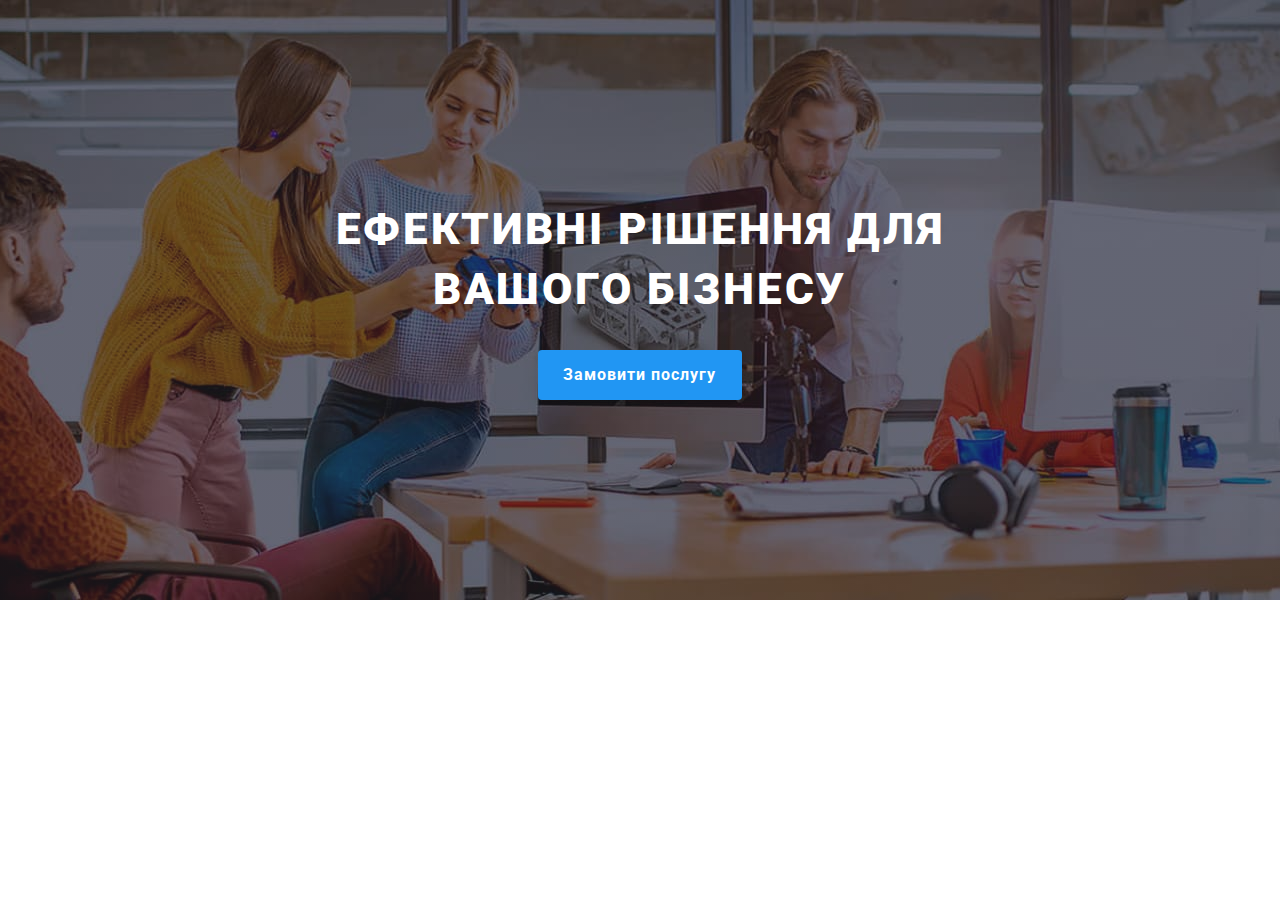
==== index.html @ a32fe481 "add" ====
<!DOCTYPE html>
<html lang="uk">
  <head>
    <meta charset="UTF-8" />
    <meta http-equiv="X-UA-Compatible" content="IE=edge" />
    <meta name="viewport" content="width=device-width, initial-scale=1.0" />
    <title>Студія</title>
    <link rel="preconnect" href="https://fonts.googleapis.com" />
    <link rel="preconnect" href="https://fonts.gstatic.com" crossorigin />
    <link
      href="https://fonts.googleapis.com/css2?family=Raleway:wght@700&family=Roboto:wght@400;500;700;900&display=swap"
      rel="stylesheet"
    />
    <link
      rel="stylesheet"
      href="https://cdnjs.cloudflare.com/ajax/libs/modern-normalize/1.1.0/modern-normalize.min.css"
    />
    <link rel="stylesheet" href="./css/main.min.css" />
  </head>
  <body>
    <!----------------------------------------------------------------------------------ШАПКА----------------------------------------------------------------->
    <!-- <header class="header">
      <div class="header__nav container">
        <nav class="header__nav">
          <a class="header__logo link" lang="en" href="index.html"
            ><span class="web-logo">Web</span>Studio</a
          >
          <ul class="header__list list">
            <li class="header__item">
              <a href="./index.html" class="link current">Студія</a>
            </li>
            <li class="header__item">
              <a href="./portfolio.html" class="link">Портфоліо</a>
            </li>
            <li class="header__item">
              <a href="./contacts.html" class="link">Контакти</a>
            </li>
          </ul>
        </nav>
        <ul class="contact list">
          <li class="contact__item">
            <a lang="en" href="mailto:info@devstudio.com" class="link"
              ><svg class="contact__mail" width="16" height="12">
                <use href="./images/icons.svg#icon-envelope"></use></svg
              >info@devstudio.com
            </a>
          </li>
          <li class="contact__item">
            <a href="tel:+380961111111" class="link"
              ><svg class="contact__tell" width="10" height="16">
                <use href="./images/icons.svg#icon-smartphone"></use></svg
              >+38 096 111 11 11</a
            >
          </li>
        </ul>
      </div>
    </header> -->
    <main>
      <!--------------------------------------------------------------------------------ГЕРОЙ---------------------------------------------------------------->
      <section class="hero">
        <div class="container">
          <h1 class="hero__title">ефективні рішення для вашого бізнесу</h1>
          <button data-modal-open class="button secondary" type="button">
            Замовити послугу
          </button>
        </div>
      </section>
      <!--------------------------------------------------------------------------ОСОБЕННОСТИ СТУДИИ------------------------------------------------------------------>
      <!-- <section class="peculiarities section">
        <div class="container">
          <h2 class="visually-hidden">Особливості студії</h2>
          <ul class="peculiarities__list list">
            <li class="peculiarities__item">
              <div class="peculiarities__box">
                <svg class="peculiarities__icon" width="70" height="70">
                  <use href="./images/icons.svg#icon-antenna"></use>
                </svg>
              </div>
              <h3 class="peculiarities__title">увага до деталей</h3>
              <p class="peculiarities__paragraph">
                Ідейні міркування, і навіть початок повсякденної роботи з
                формування позиції.
              </p>
            </li>
            <li class="peculiarities__item">
              <div class="peculiarities__box">
                <svg class="peculiarities__icon" width="70" height="70">
                  <use href="./images/icons.svg#icon-clock"></use>
                </svg>
              </div>
              <h3 class="peculiarities__title">пунктуальність</h3>
              <p class="peculiarities__paragraph">
                Завдання організації, особливо рамки і місце навчання кадрів
                тягне у себе.
              </p>
            </li>
            <li class="peculiarities__item">
              <div class="peculiarities__box">
                <svg class="peculiarities__icon" width="70" height="70">
                  <use href="./images/icons.svg#icon-diagram"></use>
                </svg>
              </div>
              <h3 class="peculiarities__title">планування</h3>
              <p class="peculiarities__paragraph">
                Так само консультація з широким активом значною мірою зумовлює.
              </p>
            </li>
            <li class="peculiarities__item">
              <div class="peculiarities__box">
                <svg class="peculiarities__icon" width="70" height="70">
                  <use href="./images/icons.svg#icon-astronaut"></use>
                </svg>
              </div>
              <h3 class="peculiarities__title">сучасні технології</h3>
              <p class="peculiarities__paragraph">
                Значимість цих проблем настільки очевидна, що реалізація
                планових завдань.
              </p>
            </li>
          </ul>
        </div>
      </section> -->
      <!--Чем занимается ВебСтудия-->
      <!-- <section class="occupation section">
        <div class="container">
          <h2 class="occupation__title">Чим ми займаємось</h2>
          <ul class="occupation__img list">
            <li class="occupation__item">
              <img
                src="./images/boxa.jpg"
                alt="Приложения для ПК"
                width="370"
              />
            </li>
            <li class="occupation__item">
              <img
                src="./images/boxb.jpg"
                alt="Мобильные приложения"
                width="370"
              />
            </li>
            <li class="occupation__item">
              <img src="./images/boxc.jpg" alt="Дизайн" width="370" />
            </li>
          </ul>
        </div>
      </section> -->
      <!--------------------------------------------------------------------------------КОМАНДА СТУДИИ------------------------------------------------------------->
      <!-- <section class="our-team section">
        <div class="container">
          <h2 class="section-title">Наша команда</h2>
          <ul class="section-team list">
            <li class="item">
              <img
                src="./images/igor.jpg"
                alt="Мужчина в черной рубашке"
                width="270"
              />
              <div class="profession-title">
                <h3 class="title">Ігор Дем'яненко</h3>
                <p class="profession" lang="en">Product Designer</p>
                <ul class="social list">
                  <li>
                    <a class="social-link link" href="#">
                      <svg class="social-icon" width="20" height="20">
                        <use href="./images/icons.svg#icon-instagram"></use>
                      </svg>
                    </a>
                  </li>
                  <li>
                    <a class="social-link link" href="#">
                      <svg class="social-icon" width="20" height="20">
                        <use href="./images/icons.svg#icon-twitter"></use>
                      </svg>
                    </a>
                  </li>
                  <li>
                    <a class="social-link link" href="#">
                      <svg class="social-icon" width="20" height="20">
                        <use href="./images/icons.svg#icon-facebook"></use>
                      </svg>
                    </a>
                  </li>
                  <li>
                    <a class="social-link link" href="#">
                      <svg class="social-icon" width="20" height="20">
                        <use href="./images/icons.svg#icon-linkedin"></use>
                      </svg>
                    </a>
                  </li>
                </ul>
              </div>
            </li>
            <li class="item">
              <img
                src="./images/olga.jpg"
                alt="Женщина в темно-сером пиджаке"
                width="270"
              />
              <div class="profession-title">
                <h3 class="title">Ольга Рєпіна</h3>
                <p class="profession" lang="en">Frontend Developer</p>
                <ul class="social list">
                  <li>
                    <a class="social-link link" href="#">
                      <svg class="social-icon" width="20" height="20">
                        <use href="./images/icons.svg#icon-instagram"></use>
                      </svg>
                    </a>
                  </li>
                  <li>
                    <a class="social-link link" href="#">
                      <svg class="social-icon" width="20" height="20">
                        <use href="./images/icons.svg#icon-twitter"></use>
                      </svg>
                    </a>
                  </li>
                  <li>
                    <a class="social-link link" href="#">
                      <svg class="social-icon" width="20" height="20">
                        <use href="./images/icons.svg#icon-facebook"></use>
                      </svg>
                    </a>
                  </li>
                  <li>
                    <a class="social-link link" href="#">
                      <svg class="social-icon" width="20" height="20">
                        <use href="./images/icons.svg#icon-linkedin"></use>
                      </svg>
                    </a>
                  </li>
                </ul>
              </div>
            </li>
            <li class="item">
              <img
                src="./images/nicholas.jpg"
                alt="Мужчина в темно-серой рубашке"
                width="270"
              />
              <div class="profession-title">
                <h3 class="title">Микола Тарасов</h3>
                <p class="profession" lang="en">Marketing</p>
                <ul class="social list">
                  <li>
                    <a class="social-link link" href="#">
                      <svg class="social-icon" width="20" height="20">
                        <use href="./images/icons.svg#icon-instagram"></use>
                      </svg>
                    </a>
                  </li>
                  <li>
                    <a class="social-link link" href="#">
                      <svg class="social-icon" width="20" height="20">
                        <use href="./images/icons.svg#icon-twitter"></use>
                      </svg>
                    </a>
                  </li>
                  <li>
                    <a class="social-link link" href="#">
                      <svg class="social-icon" width="20" height="20">
                        <use href="./images/icons.svg#icon-facebook"></use>
                      </svg>
                    </a>
                  </li>
                  <li>
                    <a class="social-link link" href="#">
                      <svg class="social-icon" width="20" height="20">
                        <use href="./images/icons.svg#icon-linkedin"></use>
                      </svg>
                    </a>
                  </li>
                </ul>
              </div>
            </li>
            <li class="item">
              <img
                src="./images/michael.jpg"
                alt="Мужчина в черной футболке"
                width="270"
              />
              <div class="profession-title">
                <h3 class="title">Михайло Єрмаков</h3>
                <p class="profession" lang="en">UI Designer</p>
                <ul class="social list">
                  <li>
                    <a class="social-link link" href="#">
                      <svg class="social-icon" width="20" height="20">
                        <use href="./images/icons.svg#icon-instagram"></use>
                      </svg>
                    </a>
                  </li>
                  <li>
                    <a class="social-link link" href="#">
                      <svg class="social-icon" width="20" height="20">
                        <use href="./images/icons.svg#icon-twitter"></use>
                      </svg>
                    </a>
                  </li>
                  <li>
                    <a class="social-link link" href="#">
                      <svg class="social-icon" width="20" height="20">
                        <use href="./images/icons.svg#icon-facebook"></use>
                      </svg>
                    </a>
                  </li>
                  <li>
                    <a class="social-link link" href="#">
                      <svg class="social-icon" width="20" height="20">
                        <use href="./images/icons.svg#icon-linkedin"></use>
                      </svg>
                    </a>
                  </li>
                </ul>
              </div>
            </li>
          </ul>
        </div>
      </section> -->
      <!----------------------------------------------------------------------ПОСТІЙНІ КЛІЄНТИ--------------------------------------------->
      <!-- <section class="customers section">
        <div class="container">
          <h2 class="section-title">Постійні клієнти</h2>
          <ul class="customers-list list">
            <li>
              <a class="customers-link link" href="#">
                <svg class="customers-icon" width="106" height="60">
                  <use href="./images/icons.svg#icon-Logo-one"></use>
                </svg>
              </a>
            </li>
            <li>
              <a class="customers-link link" href="#">
                <svg class="customers-icon" width="106" height="60">
                  <use href="./images/icons.svg#icon-Logo-two"></use>
                </svg>
              </a>
            </li>
            <li>
              <a class="customers-link link" href="#">
                <svg class="customers-icon" width="106" height="60">
                  <use href="./images/icons.svg#icon-Logo-three"></use>
                </svg>
              </a>
            </li>
            <li>
              <a class="customers-link link" href="#">
                <svg class="customers-icon" width="106" height="60">
                  <use href="./images/icons.svg#icon-Logo-four"></use>
                </svg>
              </a>
            </li>
            <li>
              <a class="customers-link link" href="#">
                <svg class="customers-icon" width="106" height="60">
                  <use href="./images/icons.svg#icon-Logo-five"></use>
                </svg>
              </a>
            </li>
            <li>
              <a class="customers-link link" href="#">
                <svg class="customers-icon" width="106" height="60">
                  <use href="./images/icons.svg#icon-Logo-six"></use>
                </svg>
              </a>
            </li>
          </ul>
        </div>
      </section> -->
    </main>
    <!-------------------------------------------------------------ПОДВАЛ------------------------------------------------------------->
    <!-- <footer class="footer">
      <div class="container foot">
        <div class="footer-box-one">
          <a class="footer-logo link" lang="en" href="./index.html"
            ><span class="web-logo">Web</span>Studio</a
          >
          <address class="address">
            <ul class="footer-address list">
              <li>
                <a
                  class="address-text link"
                  href="https://goo.gl/maps/cN53utoA52TAUsTN9"
                  target="_blank"
                  rel="noopening noreferrer nofollow"
                  >м. Київ, пр-т Лесі Українки, 26</a
                >
              </li>
              <li>
                <a
                  class="footer-contact link"
                  lang="en"
                  href="mailto:info@example.com"
                  >info@example.com</a
                >
              </li>
              <li>
                <a class="footer-contact link" href="tel:+380961111111"
                  >+38 099 111 11 11</a
                >
              </li>
            </ul>
          </address>
        </div>
        <div class="footer-box-two">
          <p class="foot-title">приєднуйтесь</p>
          <ul class="social list">
            <li>
              <a class="social-link link" href="#">
                <svg class="social-icon" width="20" height="20">
                  <use href="./images/icons.svg#icon-instagram"></use>
                </svg>
              </a>
            </li>
            <li>
              <a class="social-link link" href="#">
                <svg class="social-icon" width="20" height="20">
                  <use href="./images/icons.svg#icon-twitter"></use>
                </svg>
              </a>
            </li>
            <li>
              <a class="social-link link" href="#">
                <svg class="social-icon" width="20" height="20">
                  <use href="./images/icons.svg#icon-facebook"></use>
                </svg>
              </a>
            </li>
            <li>
              <a class="social-link link" href="#">
                <svg class="social-icon" width="20" height="20">
                  <use href="./images/icons.svg#icon-linkedin"></use>
                </svg>
              </a>
            </li>
          </ul>
        </div>
        <div class="footer-box-three">
          <p class="foot-title">Підпишіться на розсилку</p>
          <form>
            <div class="form-flex">
              <input
                class="foot-email"
                type="email"
                name="email"
                id="email"
                placeholder="E-mail"
                required
              />
              <button class="button secondary" type="submit">
                Підписатися</button
              >
            </div>
          </form>
        </div>
      </div>
    </footer> -->
    <!--------------------------------------------------------------Модальне вікно--------------------------------------------------------------------------->
    <div class="backdrop is-hidden" data-modal>
      <div class="modal">
        <button data-modal-close type="button" class="button-close">
          <svg class="close-icon" width="18" height="18">
            <use href="./images/icons.svg#icon-close"></use>
          </svg>
        </button>
        <p class="modal-title">Залиште свої дані, ми вам передзвонимо</p>
        <form class="modal-form">
          <label for="user-name">Ім'я</label>
          <div class="input-icon">
            <input
              class="form-input name"
              type="text"
              name="user-name"
              id="user-name"
              placeholder="Семен Семенович"
              title="Семен Семенович"
              required
            />

            <svg class="icon-input" width="18" height="18">
              <use href="./images/icons.svg#icon-person"></use>
            </svg>
            <!-- <p class="error">Поле заповнене невірно</p> -->
          </div>

          <label for="user-tel">Телефон</label>
          <div class="input-icon">
            <input
              class="form-input phone"
              type="tel"
              name="user-tel"
              id="user-tel"
              minlength="13"
              maxlength="13"
              title="+380*********"
              placeholder="+380***********"
              required
            />
            <svg class="icon-input" width="18" height="18">
              <use href="./images/icons.svg#icon-phone"></use>
            </svg>
            <!-- <p class="error">Поле заповнене невірно</p> -->
          </div>

          <label for="user-email">Пошта</label>
          <div class="input-icon">
            <input
              class="form-input email"
              type="email"
              name="user-email"
              id="user-email"
              title="mail@mail"
              placeholder="mail@mail"
              required
            />

            <svg class="icon-input" width="18" height="18">
              <use href="./images/icons.svg#icon-email"></use>
            </svg>
            <!-- <p class="error">Поле заповнене невірно</p> -->
          </div>

          <label for="text-comment">Коментар</label>
          <textarea
            class="form-textarea"
            name="text-comment"
            id="text-comment"
            cols="30"
            rows="10"
            placeholder="Введіть текст"
            title="Поле для вводу коментарія"
          ></textarea>

          <input
            type="checkbox"
            name="user-policy"
            id="user-policy"
            value="true"
            class="input-check visually-hidden"
            required
          />
          <label for="user-policy" class="check-text"
            ><span>
              <svg width="16" height="15" class="check-icon">
                <use href="./images/icons.svg#icon-check"></use>
              </svg>
            </span>
            Погоджуюся з розсилкою та приймаю
            <a class="policy-link" href="#">Умови договору</a></label
          >

          <button class="button secondary" type="submit">Відправити</button>
        </form>
      </div>
    </div>
    <script src="./modal.js"></script>
  </body>
</html>
---- css/main.min.css ----
:root{--primary-text-color: #757575;--title-text-color: #212121;--accent-color: #2196f3;--hero-container-background-color: #c4c4c4;--hero-title-color: #ffffff;--footer-background-color: #2f303a;--body-and-our-team-background-color: #ffffff;--footer-logo-collor: #ffffff;--button-primary-color: #ffffff;--background-our-team-color: #f5f4fa;--logo-studio-in-header-collor: #000000;--mail-and-tell-collor: rgba(255, 255, 255, 0.6);--address-collor: #ffffff;--border-header-collor: #ececec;--border-portfolio-color: #eeeeee;--hover-focus-button-secondary-collor: #188ce8;--shadow-footer-logo-collor: (0px 4px 4px rgba(0, 0, 0, 0.25));--icon-soc-logo-company-color: #afb1b8;--timing-function: cubic-bezier(0.4, 0, 0.2, 1)}p,h1,h2,h3,h4,h5,h6{margin:0px}svg{fill:currentColor}ul{margin:0px;padding-left:0px}address{font-style:normal}button{cursor:pointer;font-family:"Roboto";font-size:16px;border-radius:4px}img{display:block;max-width:100%;height:auto}body{font-family:"Roboto",sans-serif;background-color:var(--body-and-our-team-background-color);color:var(--primary-text-color);font-size:14px;letter-spacing:.03em}.list{list-style:none}.link{text-decoration:none}.visually-hidden{position:absolute;white-space:nowrap;width:1px;height:1px;overflow:hidden;border:0;padding:0;clip:rect(0 0 0 0);-webkit-clip-path:inset(50%);clip-path:inset(50%);margin:-1px}.contact .link,.header__nav,.check-text span,.check-text,.button-close,.portfolio__filter,.form-flex .button.secondary,.customers-link,.social-link,.peculiarities__box{display:flex;align-items:center}.container{position:relative;width:1200px;padding-left:15px;padding-right:15px;margin-left:auto;margin-right:auto}.section{padding-top:94px;padding-bottom:94px}.title{margin-bottom:10px}.peculiarities__list{display:flex}.peculiarities__item{width:270px;text-align:left}.peculiarities__item:not(:last-child){margin-right:30px}.peculiarities__title{color:var(--title-text-color);font-weight:700;font-size:14px;line-height:1.14;letter-spacing:.03em;text-transform:uppercase}.peculiarities__paragraph{font-weight:400;font-size:14px;line-height:1.71;letter-spacing:.03em;margin-top:10px}.peculiarities__box{background-color:var(--background-our-team-color);height:120px;margin-bottom:30px;border-radius:4px;justify-content:center}.occupation{padding-top:0px}.occupation__title{color:var(--title-text-color);font-weight:700;font-size:36px;line-height:1.17;letter-spacing:.03em;margin-bottom:50px;text-align:center}.occupation__img{display:flex}.occupation__item:not(:last-child){margin-right:30px}.our-team{background-color:var(--background-our-team-color)}.section-title{color:var(--title-text-color);font-weight:700;font-size:36px;line-height:1.17;letter-spacing:.03em;margin-bottom:50px;text-align:center}.section-team{display:flex;align-items:flex-start}.section-team .item{background-color:var(--body-and-our-team-background-color);text-align:center;box-shadow:0px 1px 3px rgba(0,0,0,.12),0px 1px 1px rgba(0,0,0,.14),0px 2px 1px rgba(0,0,0,.2);border-radius:0px 0px 4px 4px}.section-team .item+.item{margin-left:30px}.section-team .title{color:var(--title-text-color);font-weight:500;font-size:16px;line-height:1.19;letter-spacing:.03em}.profession{font-size:16px}.profession-title{padding:30px 0px}.social{display:flex;justify-content:center;gap:10px;margin-top:16px}.social-link{justify-content:center;width:44px;height:44px;background-color:inherit;border-radius:50%;color:var(--icon-soc-logo-company-color);transition-property:background-color,color;transition-duration:250ms;transition-timing-function:var(--timing-function)}.social-link:hover,.social-link:focus{background-color:var(--accent-color);color:var(--address-collor)}.section-title{color:var(--title-text-color);font-weight:700;font-size:36px;line-height:1.17;letter-spacing:.03em;margin-bottom:50px;text-align:center}.customers-list{display:flex;gap:30px}.customers-link{justify-content:center;width:170px;height:92px;border:1px solid var(--icon-soc-logo-company-color);border-radius:4px;color:var(--icon-soc-logo-company-color);transition-property:border,color;transition-duration:250ms;transition-timing-function:var(--timing-function)}.customers-link:focus,.customers-link:hover{border:1px solid var(--accent-color);color:var(--accent-color)}.footer{background:var(--footer-background-color);padding-top:60px;padding-bottom:60px}.footer .footer-logo.link{display:block;color:var(--footer-logo-collor);transform:scale(1);transition-property:color,transform;transition-duration:250ms;transition-timing-function:var(--timing-function)}.footer .footer-logo.link:hover,.footer .footer-logo.link:focus{transform:scale(1.2)}.footer .container{display:flex;align-items:baseline}.footer .link{transition-property:color;transition-duration:250ms;transition-timing-function:var(--timing-function)}.footer .link:hover,.footer .link:focus{color:var(--accent-color)}.address{margin-top:20px;line-height:1.71}.address .address-text{color:var(--address-collor)}.footer-contact{color:var(--mail-and-tell-collor)}.footer-address li:not(:last-child){margin-bottom:9px}.footer-box-two{margin-left:95px}.footer-box-two .social{margin-bottom:0px;margin-top:0px}.footer-box-two .social-link{background-color:rgba(255,255,255,.1);transition-property:background-color;transition-duration:250ms;transition-timing-function:var(--timing-function)}.footer-box-two .social-link:hover,.footer-box-two .social-link:focus{background-color:var(--accent-color)}.footer-box-two .social-icon{fill:var(--address-collor);transition-property:fill;transition-duration:250ms;transition-timing-function:var(--timing-function)}.foot-title{color:var(--hero-title-color);margin-bottom:20px;font-weight:700;font-size:14px;line-height:1.14;letter-spacing:.03em;text-transform:uppercase}.footer-box-three{margin-left:auto}.foot-label{display:block;margin-bottom:20px}.form-flex{display:flex}.foot-email{font-weight:400;font-size:16px;line-height:1.25;letter-spacing:.03em;color:var(--address-collor);min-width:358px;margin-right:12px;line-height:1.25;background-color:var(--footer-background-color);border:1px solid rgba(255,255,255,.3);filter:drop-shadow(0px 4px 4px rgba(0, 0, 0, 0.15));border-radius:4px;padding-left:16px;transition-property:border-color;transition-duration:250ms;transition-timing-function:var(--timing-function)}.foot-email:focus,.foot-email:hover{cursor:pointer;border-color:var(--accent-color);outline:none}.foot-email::-moz-placeholder{font-family:"Roboto";font-style:normal;font-weight:400;font-size:16px;line-height:1.25;letter-spacing:.03em;color:rgba(255,255,255,.6)}.foot-email:-ms-input-placeholder{font-family:"Roboto";font-style:normal;font-weight:400;font-size:16px;line-height:1.25;letter-spacing:.03em;color:rgba(255,255,255,.6)}.foot-email::placeholder{font-family:"Roboto";font-style:normal;font-weight:400;font-size:16px;line-height:1.25;letter-spacing:.03em;color:rgba(255,255,255,.6)}.form-flex .button.secondary{padding:10px 28px}.form-flex .button.secondary::after{content:"";margin-left:10px;width:24px;height:24px;background-image:url(../images/icon-send.svg)}.button.primary{padding:6px 22px;color:var(--title-text-color);background-color:var(--background-our-team-color);font-weight:500;line-height:1.63;letter-spacing:inherit;border:none;transition-property:background-color,color,box-shadow;transition-duration:250ms;transition-timing-function:var(--timing-function)}.button.primary:hover,.button.primary:focus{color:var(--button-primary-color);background-color:var(--accent-color);box-shadow:0px 3px 1px rgba(0,0,0,.1),0px 1px 2px rgba(0,0,0,.08),0px 2px 2px rgba(0,0,0,.12)}.button.secondary{color:var(--button-primary-color);background-color:var(--accent-color);padding:10px 26px 10px 25px;font-weight:700;line-height:1.88;letter-spacing:.06em;border:none;box-shadow:0px 4px 4px rgba(0,0,0,.15);transition-property:background-color,color,box-shadow;transition-duration:250ms;transition-timing-function:var(--timing-function)}.button.secondary:hover,.button.secondary:focus{background-color:var(--hover-focus-button-secondary-collor)}.portfolio-title{color:var(--title-text-color);font-weight:700;font-size:18px;line-height:2;letter-spacing:.06em;margin-bottom:4px}.portfolio-paragraph{font-size:16px;line-height:1.88;color:var(--primary-text-color)}.portfolio-description{padding:20px 24px;border-bottom:1px solid #eee;border-left:1px solid #eee;border-right:1px solid #eee;text-align:left}.portfolio__filter{margin-bottom:50px;justify-content:center}.portfolio__filter .item+.item{margin-left:8px}.portfolio__list{display:flex;flex-wrap:wrap}.portfolio__list .item{width:calc((100% - 60px)/3);margin-right:30px;margin-bottom:30px}.portfolio__list .item:nth-child(3n){margin-right:0px}.portfolio__list .item:nth-last-child(-n+3){margin-bottom:0px}.portfolio-link{display:block;transition-property:box-shadow;transition-duration:250ms;transition-timing-function:var(--timing-function)}.portfolio-link:hover,.portfolio-link:focus{box-shadow:0px 1px 1px rgba(0,0,0,.12),0px 4px 4px rgba(0,0,0,.06),1px 4px 6px rgba(0,0,0,.16)}.text-hover{position:relative;overflow:hidden}.position-text{display:flex;flex-direction:column;justify-content:center;position:absolute;padding:0px 24px;top:0;left:0;font-weight:400;font-size:18px;line-height:1.55;letter-spacing:.03em;color:var(--address-collor);background-color:rgba(33,150,243,.9);height:100%;transform:translateY(100%);transition-property:transform;transition-duration:250ms;transition-timing-function:var(--timing-function);overflow:auto}.portfolio-link:focus .position-text{transform:translateY(0%)}.portfolio-link:hover .position-text{transform:translateY(0%)}.backdrop{position:fixed;top:0;left:0;width:100%;height:100%;background-color:rgba(0,0,0,.2);transition-property:opacity,visibility;transition-duration:250ms;transition-timing-function:var(--timing-function);pointer-events:none}.backdrop.is-hidden{opacity:0;visibility:hidden}.modal{position:absolute;top:50%;left:50%;transform:translate(-50%, -50%);min-width:528px;min-height:581px;background-color:var(--body-and-our-team-background-color);pointer-events:auto;padding:40px;box-shadow:0px 1px 3px rgba(0,0,0,.12),0px 1px 1px rgba(0,0,0,.14),0px 2px 1px rgba(0,0,0,.2);border-radius:4px}.modal-title{margin-bottom:12px;font-weight:700;font-size:20px;line-height:1.15;letter-spacing:.03em;text-align:center;color:var(--title-text-color)}.button-close{position:fixed;top:8px;right:8px;justify-content:center;width:30px;height:30px;background-color:var(--address-collor);border:1px solid rgba(0,0,0,.1);border-radius:50%;color:var(--logo-studio-in-header-collor);transition-property:color;transition-duration:250ms;transition-timing-function:var(--timing-function)}.button-close:hover,.button-close:focus{color:var(--accent-color);outline:none}.user-name,.user-tel,.user-email,.text-comment{font-weight:400;font-size:12px;line-height:1.17;letter-spacing:.01em;color:inherit}.form-input{padding-left:42px;width:100%;height:40px;border:1px solid rgba(33,33,33,.2);border-radius:4px;outline:none;transition-property:border,background-color;transition-duration:250ms;transition-timing-function:var(--timing-function)}.form-input:not(:focus):not(:-moz-placeholder-shown):valid{background-color:rgba(0,128,0,.705)}.form-input:not(:focus):not(:-ms-input-placeholder):valid{background-color:rgba(0,128,0,.705)}.form-input:not(:focus):not(:placeholder-shown):valid{background-color:rgba(0,128,0,.705)}.form-input:not(:focus):not(:-moz-placeholder-shown):invalid{background-color:rgba(255,0,0,.3)}.form-input:not(:focus):not(:-ms-input-placeholder):invalid{background-color:rgba(255,0,0,.3)}.form-input:not(:focus):not(:placeholder-shown):invalid{background-color:rgba(255,0,0,.3)}.form-input:not(:focus):not(:-moz-placeholder-shown):invalid~.error{display:block}.form-input:not(:focus):not(:-ms-input-placeholder):invalid~.error{display:block}.form-input:not(:focus):not(:placeholder-shown):invalid~.error{display:block}.form-input::-moz-placeholder{font-family:"Roboto";font-style:normal;font-weight:400;font-size:14px;line-height:1.14;letter-spacing:.01em;color:rgba(117,117,117,.5)}.form-input:-ms-input-placeholder{font-family:"Roboto";font-style:normal;font-weight:400;font-size:14px;line-height:1.14;letter-spacing:.01em;color:rgba(117,117,117,.5)}.form-input::placeholder{font-family:"Roboto";font-style:normal;font-weight:400;font-size:14px;line-height:1.14;letter-spacing:.01em;color:rgba(117,117,117,.5)}.form-input:focus,.form-input:hover{border:1px solid var(--accent-color);cursor:pointer}.form-input:focus+.icon-input,.form-input:hover+.icon-input{fill:var(--accent-color)}.input-icon{position:relative;margin-top:4px;margin-bottom:10px}.error{color:red;display:none}.form-textarea{padding:12px 16px;margin-top:4px;margin-bottom:20px;width:100%;height:100px;border:1px solid rgba(33,33,33,.2);border-radius:4px;resize:none;outline:none;transition-property:border;transition-duration:250ms;transition-timing-function:var(--timing-function)}.form-textarea::-moz-placeholder{font-family:"Roboto";font-style:normal;font-weight:400;font-size:14px;line-height:1.14;letter-spacing:.01em;color:rgba(117,117,117,.5)}.form-textarea:-ms-input-placeholder{font-family:"Roboto";font-style:normal;font-weight:400;font-size:14px;line-height:1.14;letter-spacing:.01em;color:rgba(117,117,117,.5)}.form-textarea::placeholder{font-family:"Roboto";font-style:normal;font-weight:400;font-size:14px;line-height:1.14;letter-spacing:.01em;color:rgba(117,117,117,.5)}.form-textarea:focus,.form-textarea:hover{border:1px solid var(--accent-color);cursor:pointer}.icon-input{position:absolute;top:50%;left:12px;transform:translateY(-50%);fill:var(--title-text-color);transition-property:fill;transition-duration:250ms;transition-timing-function:var(--timing-function)}.check-text{justify-content:center;font-family:"Roboto";font-style:normal;font-weight:400;font-size:14px;line-height:1.17;letter-spacing:.03em;color:var(--primary-text-color)}.check-text span{justify-content:center;width:16px;height:15px;border:2px solid var(--title-text-color);border-radius:2px;margin-right:7px;transition-property:background-color,border-color;transition-duration:250ms;transition-timing-function:var(--timing-function)}.check-icon{fill:rgba(0,0,0,0);transition-property:fill;transition-duration:250ms;transition-timing-function:var(--timing-function)}.input-check:checked+.check-text span{background-color:var(--accent-color);border-color:var(--accent-color)}.input-check:checked+.check-text .check-icon{fill:var(--address-collor)}.input-check:focus+.check-text span{border-color:var(--accent-color)}.input-check:hover+.check-text span{border-color:var(--accent-color)}.policy-link{margin-left:8px;letter-spacing:.03em;-webkit-text-decoration-line:underline;text-decoration-line:underline;color:#2196f3}.modal-form .button.secondary{padding:10px 52px;margin-top:30px;display:block;margin-left:auto;margin-right:auto}.header__logo,.footer-logo{color:var(--logo-studio-in-header-collor);font-family:"Raleway";font-weight:700;font-size:26px;line-height:1.19;letter-spacing:.03em;transform:scale(1);transition-property:color,transform;transition-duration:250ms;transition-timing-function:var(--timing-function)}.header__logo:hover,.header__logo:focus{color:var(--accent-color);transform:scale(1.2)}.web-logo{color:var(--accent-color)}.header__list{display:flex;margin-left:93px}.header__list .link{display:block;padding-top:32px;padding-bottom:32px;color:var(--title-text-color);font-weight:500;line-height:1.14;letter-spacing:.02em;text-decoration:none;transition-property:color;transition-duration:250ms;transition-timing-function:var(--timing-function)}.header__list .link:hover,.header__list .link:focus{color:var(--accent-color)}.link.current{color:var(--accent-color);position:relative}.current::after{content:"";position:absolute;background-color:var(--accent-color);bottom:0;left:0;width:100%;height:4px;border-radius:2px}.header__item:not(:last-child){margin-right:50px}.contact{display:flex;margin-left:auto}.contact .link{color:var(--primary-text-color);font-weight:500;padding-top:7px;padding-bottom:7px;transition-property:color;transition-duration:250ms;transition-timing-function:var(--timing-function)}.contact .link:hover,.contact .link:focus{color:var(--accent-color)}.contact__item:not(:last-child){margin-right:50px}.header{border-bottom:1px solid var(--border-header-collor)}.contact__tell,.contact__mail{fill:currentColor;margin-right:10px}.hero{background-color:var(--hero-container-background-color);max-width:1600px;padding-top:200px;padding-bottom:200px;margin-left:auto;margin-right:auto;height:600px;background-image:linear-gradient(to right, rgba(47, 48, 58, 0.4), rgba(47, 48, 58, 0.4)),url(../images/teamwork.jpg);background-position:center;background-repeat:no-repeat;text-align:center}.hero__title{max-width:696px;margin-left:auto;margin-right:auto;color:#fff;font-weight:900;font-size:44px;line-height:1.36;letter-spacing:.06em;text-transform:uppercase;margin-bottom:30px;text-align:center}/*# sourceMappingURL=main.min.css.map */
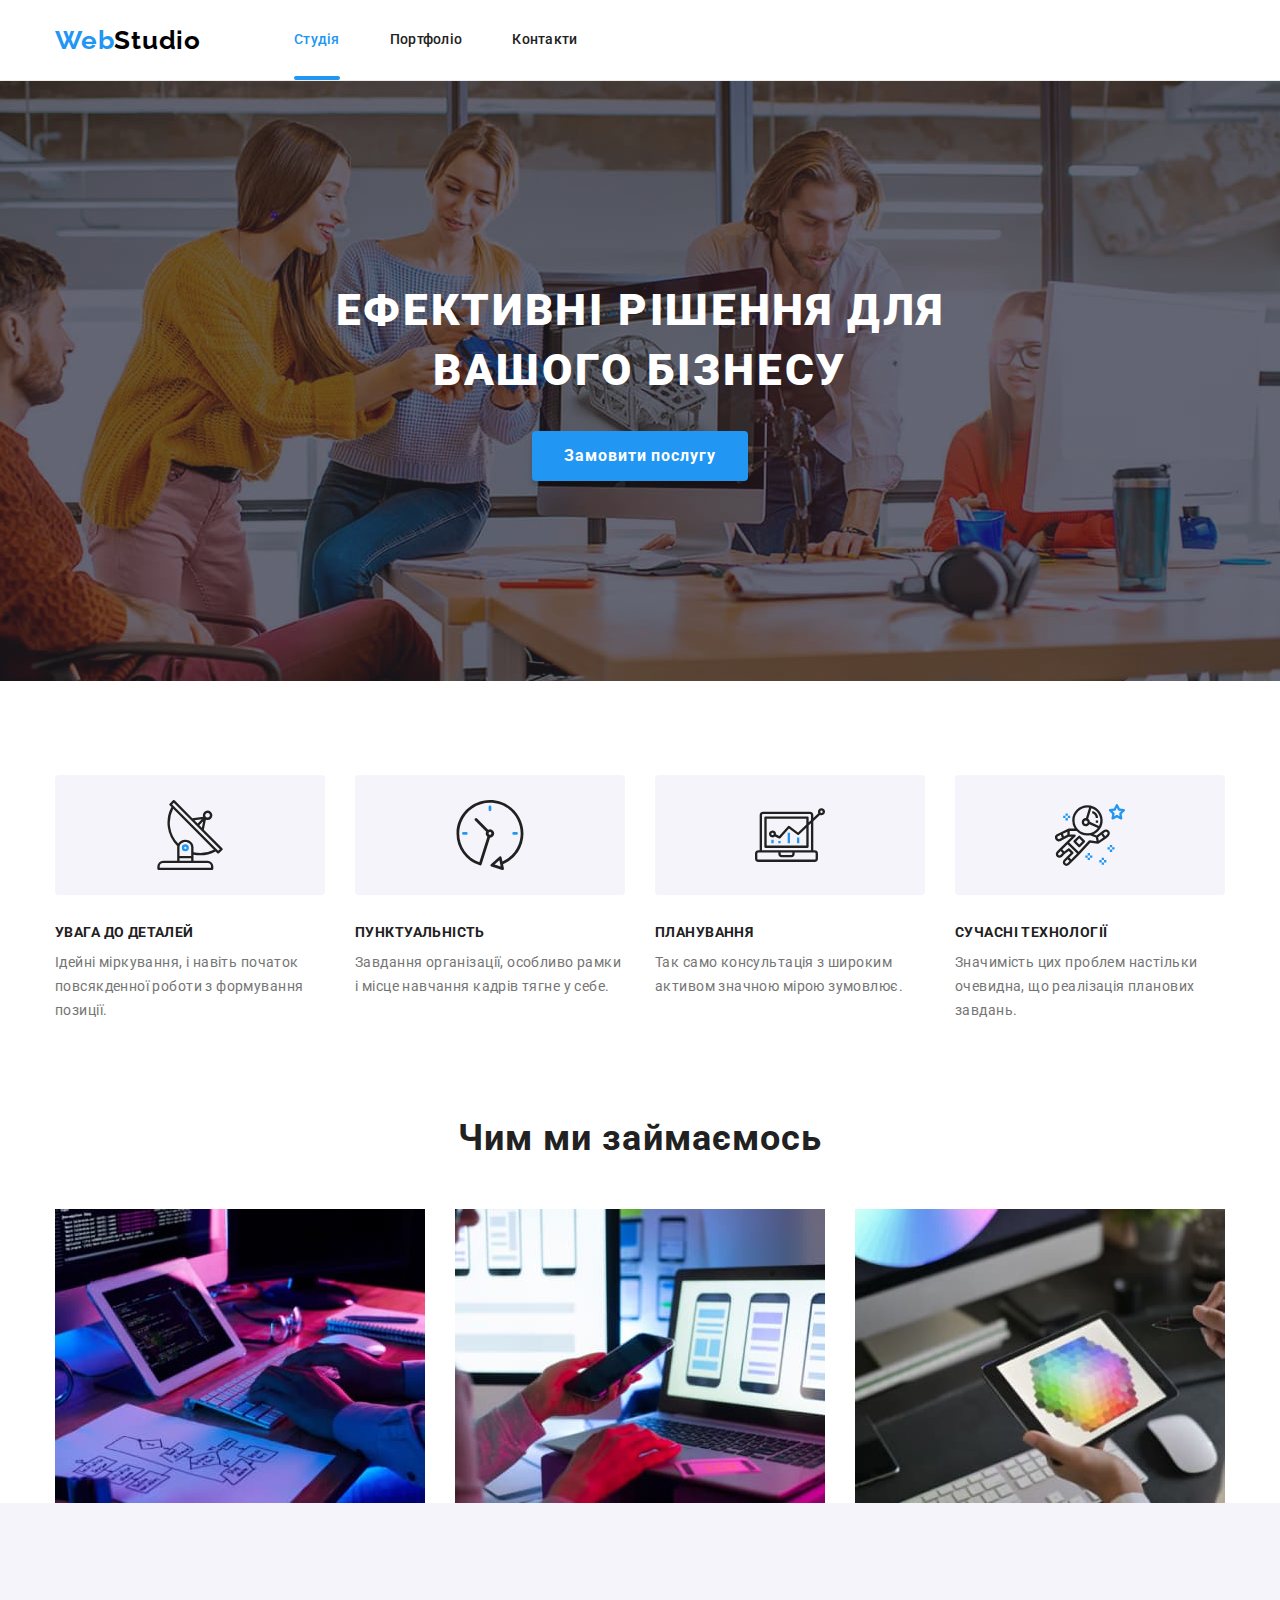
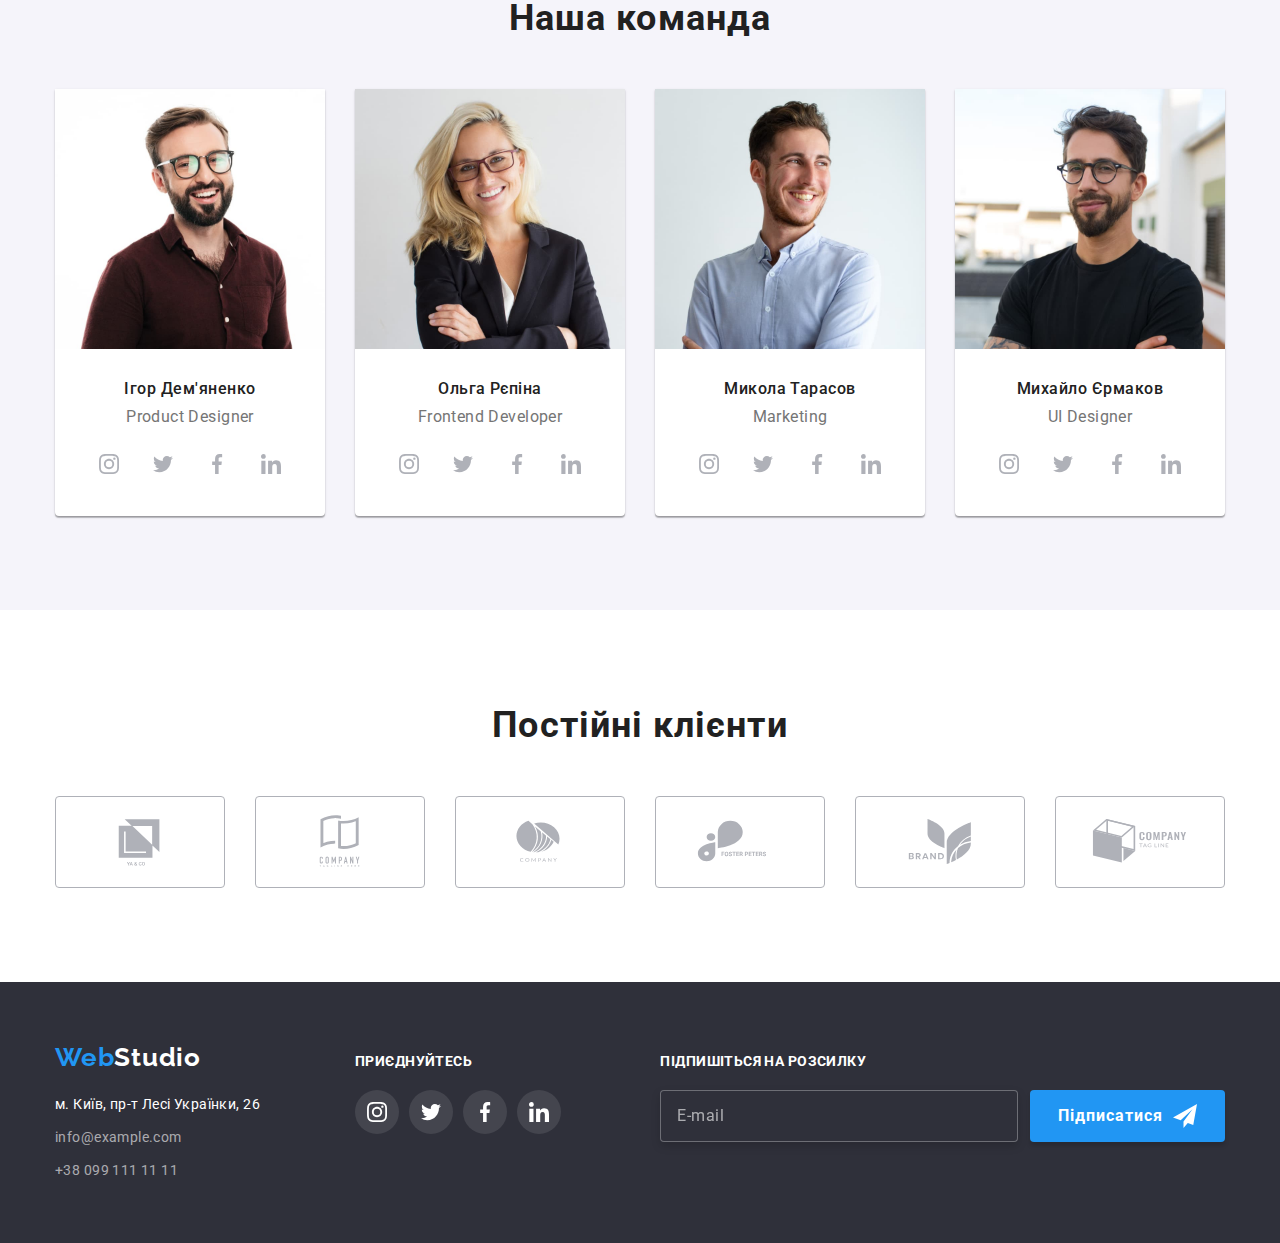
==== commit 7f612c2b: "add-hero-adaptive" ====
--- a/index.html
+++ b/index.html
@@ -19,7 +19,7 @@
   </head>
   <body>
     <!----------------------------------------------------------------------------------ШАПКА----------------------------------------------------------------->
-    <!-- <header class="header">
+    <header class="header">
       <div class="header__nav container">
         <nav class="header__nav">
           <a class="header__logo link" lang="en" href="index.html"
@@ -54,19 +54,17 @@
           </li>
         </ul>
       </div>
-    </header> -->
+    </header>
     <main>
-      <!--------------------------------------------------------------------------------ГЕРОЙ---------------------------------------------------------------->
-      <section class="hero">
-        <div class="container">
-          <h1 class="hero__title">ефективні рішення для вашого бізнесу</h1>
-          <button data-modal-open class="button secondary" type="button">
-            Замовити послугу
-          </button>
-        </div>
+      <!-- ------------------------------------------------------------------------------ГЕРОЙ---------------------------------------------------------------->
+      <section class="hero container">
+        <h1 class="hero__title">ефективні рішення для вашого бізнесу</h1>
+        <button data-modal-open class="button secondary" type="button">
+          Замовити послугу
+        </button>
       </section>
       <!--------------------------------------------------------------------------ОСОБЕННОСТИ СТУДИИ------------------------------------------------------------------>
-      <!-- <section class="peculiarities section">
+      <section class="peculiarities section">
         <div class="container">
           <h2 class="visually-hidden">Особливості студії</h2>
           <ul class="peculiarities__list list">
@@ -119,9 +117,9 @@
             </li>
           </ul>
         </div>
-      </section> -->
+      </section>
       <!--Чем занимается ВебСтудия-->
-      <!-- <section class="occupation section">
+      <section class="occupation section">
         <div class="container">
           <h2 class="occupation__title">Чим ми займаємось</h2>
           <ul class="occupation__img list">
@@ -144,9 +142,9 @@
             </li>
           </ul>
         </div>
-      </section> -->
+      </section>
       <!--------------------------------------------------------------------------------КОМАНДА СТУДИИ------------------------------------------------------------->
-      <!-- <section class="our-team section">
+      <section class="our-team section">
         <div class="container">
           <h2 class="section-title">Наша команда</h2>
           <ul class="section-team list">
@@ -316,48 +314,48 @@
             </li>
           </ul>
         </div>
-      </section> -->
+      </section>
       <!----------------------------------------------------------------------ПОСТІЙНІ КЛІЄНТИ--------------------------------------------->
-      <!-- <section class="customers section">
+      <section class="customers section">
         <div class="container">
           <h2 class="section-title">Постійні клієнти</h2>
           <ul class="customers-list list">
-            <li>
+            <li class="customers-item">
               <a class="customers-link link" href="#">
                 <svg class="customers-icon" width="106" height="60">
                   <use href="./images/icons.svg#icon-Logo-one"></use>
                 </svg>
               </a>
             </li>
-            <li>
+            <li class="customers-item">
               <a class="customers-link link" href="#">
                 <svg class="customers-icon" width="106" height="60">
                   <use href="./images/icons.svg#icon-Logo-two"></use>
                 </svg>
               </a>
             </li>
-            <li>
+            <li class="customers-item">
               <a class="customers-link link" href="#">
                 <svg class="customers-icon" width="106" height="60">
                   <use href="./images/icons.svg#icon-Logo-three"></use>
                 </svg>
               </a>
             </li>
-            <li>
+            <li class="customers-item">
               <a class="customers-link link" href="#">
                 <svg class="customers-icon" width="106" height="60">
                   <use href="./images/icons.svg#icon-Logo-four"></use>
                 </svg>
               </a>
             </li>
-            <li>
+            <li class="customers-item">
               <a class="customers-link link" href="#">
                 <svg class="customers-icon" width="106" height="60">
                   <use href="./images/icons.svg#icon-Logo-five"></use>
                 </svg>
               </a>
             </li>
-            <li>
+            <li class="customers-item">
               <a class="customers-link link" href="#">
                 <svg class="customers-icon" width="106" height="60">
                   <use href="./images/icons.svg#icon-Logo-six"></use>
@@ -366,10 +364,10 @@
             </li>
           </ul>
         </div>
-      </section> -->
+      </section>
     </main>
     <!-------------------------------------------------------------ПОДВАЛ------------------------------------------------------------->
-    <!-- <footer class="footer">
+    <footer class="footer">
       <div class="container foot">
         <div class="footer-box-one">
           <a class="footer-logo link" lang="en" href="./index.html"
@@ -454,7 +452,7 @@
           </form>
         </div>
       </div>
-    </footer> -->
+    </footer>
     <!--------------------------------------------------------------Модальне вікно--------------------------------------------------------------------------->
     <div class="backdrop is-hidden" data-modal>
       <div class="modal">
--- a/css/main.min.css
+++ b/css/main.min.css
@@ -1 +1 @@
-:root{--primary-text-color: #757575;--title-text-color: #212121;--accent-color: #2196f3;--hero-container-background-color: #c4c4c4;--hero-title-color: #ffffff;--footer-background-color: #2f303a;--body-and-our-team-background-color: #ffffff;--footer-logo-collor: #ffffff;--button-primary-color: #ffffff;--background-our-team-color: #f5f4fa;--logo-studio-in-header-collor: #000000;--mail-and-tell-collor: rgba(255, 255, 255, 0.6);--address-collor: #ffffff;--border-header-collor: #ececec;--border-portfolio-color: #eeeeee;--hover-focus-button-secondary-collor: #188ce8;--shadow-footer-logo-collor: (0px 4px 4px rgba(0, 0, 0, 0.25));--icon-soc-logo-company-color: #afb1b8;--timing-function: cubic-bezier(0.4, 0, 0.2, 1)}p,h1,h2,h3,h4,h5,h6{margin:0px}svg{fill:currentColor}ul{margin:0px;padding-left:0px}address{font-style:normal}button{cursor:pointer;font-family:"Roboto";font-size:16px;border-radius:4px}img{display:block;max-width:100%;height:auto}body{font-family:"Roboto",sans-serif;background-color:var(--body-and-our-team-background-color);color:var(--primary-text-color);font-size:14px;letter-spacing:.03em}.list{list-style:none}.link{text-decoration:none}.visually-hidden{position:absolute;white-space:nowrap;width:1px;height:1px;overflow:hidden;border:0;padding:0;clip:rect(0 0 0 0);-webkit-clip-path:inset(50%);clip-path:inset(50%);margin:-1px}.contact .link,.header__nav,.check-text span,.check-text,.button-close,.portfolio__filter,.form-flex .button.secondary,.customers-link,.social-link,.peculiarities__box{display:flex;align-items:center}.container{position:relative;width:1200px;padding-left:15px;padding-right:15px;margin-left:auto;margin-right:auto}.section{padding-top:94px;padding-bottom:94px}.title{margin-bottom:10px}.peculiarities__list{display:flex}.peculiarities__item{width:270px;text-align:left}.peculiarities__item:not(:last-child){margin-right:30px}.peculiarities__title{color:var(--title-text-color);font-weight:700;font-size:14px;line-height:1.14;letter-spacing:.03em;text-transform:uppercase}.peculiarities__paragraph{font-weight:400;font-size:14px;line-height:1.71;letter-spacing:.03em;margin-top:10px}.peculiarities__box{background-color:var(--background-our-team-color);height:120px;margin-bottom:30px;border-radius:4px;justify-content:center}.occupation{padding-top:0px}.occupation__title{color:var(--title-text-color);font-weight:700;font-size:36px;line-height:1.17;letter-spacing:.03em;margin-bottom:50px;text-align:center}.occupation__img{display:flex}.occupation__item:not(:last-child){margin-right:30px}.our-team{background-color:var(--background-our-team-color)}.section-title{color:var(--title-text-color);font-weight:700;font-size:36px;line-height:1.17;letter-spacing:.03em;margin-bottom:50px;text-align:center}.section-team{display:flex;align-items:flex-start}.section-team .item{background-color:var(--body-and-our-team-background-color);text-align:center;box-shadow:0px 1px 3px rgba(0,0,0,.12),0px 1px 1px rgba(0,0,0,.14),0px 2px 1px rgba(0,0,0,.2);border-radius:0px 0px 4px 4px}.section-team .item+.item{margin-left:30px}.section-team .title{color:var(--title-text-color);font-weight:500;font-size:16px;line-height:1.19;letter-spacing:.03em}.profession{font-size:16px}.profession-title{padding:30px 0px}.social{display:flex;justify-content:center;gap:10px;margin-top:16px}.social-link{justify-content:center;width:44px;height:44px;background-color:inherit;border-radius:50%;color:var(--icon-soc-logo-company-color);transition-property:background-color,color;transition-duration:250ms;transition-timing-function:var(--timing-function)}.social-link:hover,.social-link:focus{background-color:var(--accent-color);color:var(--address-collor)}.section-title{color:var(--title-text-color);font-weight:700;font-size:36px;line-height:1.17;letter-spacing:.03em;margin-bottom:50px;text-align:center}.customers-list{display:flex;gap:30px}.customers-link{justify-content:center;width:170px;height:92px;border:1px solid var(--icon-soc-logo-company-color);border-radius:4px;color:var(--icon-soc-logo-company-color);transition-property:border,color;transition-duration:250ms;transition-timing-function:var(--timing-function)}.customers-link:focus,.customers-link:hover{border:1px solid var(--accent-color);color:var(--accent-color)}.footer{background:var(--footer-background-color);padding-top:60px;padding-bottom:60px}.footer .footer-logo.link{display:block;color:var(--footer-logo-collor);transform:scale(1);transition-property:color,transform;transition-duration:250ms;transition-timing-function:var(--timing-function)}.footer .footer-logo.link:hover,.footer .footer-logo.link:focus{transform:scale(1.2)}.footer .container{display:flex;align-items:baseline}.footer .link{transition-property:color;transition-duration:250ms;transition-timing-function:var(--timing-function)}.footer .link:hover,.footer .link:focus{color:var(--accent-color)}.address{margin-top:20px;line-height:1.71}.address .address-text{color:var(--address-collor)}.footer-contact{color:var(--mail-and-tell-collor)}.footer-address li:not(:last-child){margin-bottom:9px}.footer-box-two{margin-left:95px}.footer-box-two .social{margin-bottom:0px;margin-top:0px}.footer-box-two .social-link{background-color:rgba(255,255,255,.1);transition-property:background-color;transition-duration:250ms;transition-timing-function:var(--timing-function)}.footer-box-two .social-link:hover,.footer-box-two .social-link:focus{background-color:var(--accent-color)}.footer-box-two .social-icon{fill:var(--address-collor);transition-property:fill;transition-duration:250ms;transition-timing-function:var(--timing-function)}.foot-title{color:var(--hero-title-color);margin-bottom:20px;font-weight:700;font-size:14px;line-height:1.14;letter-spacing:.03em;text-transform:uppercase}.footer-box-three{margin-left:auto}.foot-label{display:block;margin-bottom:20px}.form-flex{display:flex}.foot-email{font-weight:400;font-size:16px;line-height:1.25;letter-spacing:.03em;color:var(--address-collor);min-width:358px;margin-right:12px;line-height:1.25;background-color:var(--footer-background-color);border:1px solid rgba(255,255,255,.3);filter:drop-shadow(0px 4px 4px rgba(0, 0, 0, 0.15));border-radius:4px;padding-left:16px;transition-property:border-color;transition-duration:250ms;transition-timing-function:var(--timing-function)}.foot-email:focus,.foot-email:hover{cursor:pointer;border-color:var(--accent-color);outline:none}.foot-email::-moz-placeholder{font-family:"Roboto";font-style:normal;font-weight:400;font-size:16px;line-height:1.25;letter-spacing:.03em;color:rgba(255,255,255,.6)}.foot-email:-ms-input-placeholder{font-family:"Roboto";font-style:normal;font-weight:400;font-size:16px;line-height:1.25;letter-spacing:.03em;color:rgba(255,255,255,.6)}.foot-email::placeholder{font-family:"Roboto";font-style:normal;font-weight:400;font-size:16px;line-height:1.25;letter-spacing:.03em;color:rgba(255,255,255,.6)}.form-flex .button.secondary{padding:10px 28px}.form-flex .button.secondary::after{content:"";margin-left:10px;width:24px;height:24px;background-image:url(../images/icon-send.svg)}.button.primary{padding:6px 22px;color:var(--title-text-color);background-color:var(--background-our-team-color);font-weight:500;line-height:1.63;letter-spacing:inherit;border:none;transition-property:background-color,color,box-shadow;transition-duration:250ms;transition-timing-function:var(--timing-function)}.button.primary:hover,.button.primary:focus{color:var(--button-primary-color);background-color:var(--accent-color);box-shadow:0px 3px 1px rgba(0,0,0,.1),0px 1px 2px rgba(0,0,0,.08),0px 2px 2px rgba(0,0,0,.12)}.button.secondary{color:var(--button-primary-color);background-color:var(--accent-color);padding:10px 26px 10px 25px;font-weight:700;line-height:1.88;letter-spacing:.06em;border:none;box-shadow:0px 4px 4px rgba(0,0,0,.15);transition-property:background-color,color,box-shadow;transition-duration:250ms;transition-timing-function:var(--timing-function)}.button.secondary:hover,.button.secondary:focus{background-color:var(--hover-focus-button-secondary-collor)}.portfolio-title{color:var(--title-text-color);font-weight:700;font-size:18px;line-height:2;letter-spacing:.06em;margin-bottom:4px}.portfolio-paragraph{font-size:16px;line-height:1.88;color:var(--primary-text-color)}.portfolio-description{padding:20px 24px;border-bottom:1px solid #eee;border-left:1px solid #eee;border-right:1px solid #eee;text-align:left}.portfolio__filter{margin-bottom:50px;justify-content:center}.portfolio__filter .item+.item{margin-left:8px}.portfolio__list{display:flex;flex-wrap:wrap}.portfolio__list .item{width:calc((100% - 60px)/3);margin-right:30px;margin-bottom:30px}.portfolio__list .item:nth-child(3n){margin-right:0px}.portfolio__list .item:nth-last-child(-n+3){margin-bottom:0px}.portfolio-link{display:block;transition-property:box-shadow;transition-duration:250ms;transition-timing-function:var(--timing-function)}.portfolio-link:hover,.portfolio-link:focus{box-shadow:0px 1px 1px rgba(0,0,0,.12),0px 4px 4px rgba(0,0,0,.06),1px 4px 6px rgba(0,0,0,.16)}.text-hover{position:relative;overflow:hidden}.position-text{display:flex;flex-direction:column;justify-content:center;position:absolute;padding:0px 24px;top:0;left:0;font-weight:400;font-size:18px;line-height:1.55;letter-spacing:.03em;color:var(--address-collor);background-color:rgba(33,150,243,.9);height:100%;transform:translateY(100%);transition-property:transform;transition-duration:250ms;transition-timing-function:var(--timing-function);overflow:auto}.portfolio-link:focus .position-text{transform:translateY(0%)}.portfolio-link:hover .position-text{transform:translateY(0%)}.backdrop{position:fixed;top:0;left:0;width:100%;height:100%;background-color:rgba(0,0,0,.2);transition-property:opacity,visibility;transition-duration:250ms;transition-timing-function:var(--timing-function);pointer-events:none}.backdrop.is-hidden{opacity:0;visibility:hidden}.modal{position:absolute;top:50%;left:50%;transform:translate(-50%, -50%);min-width:528px;min-height:581px;background-color:var(--body-and-our-team-background-color);pointer-events:auto;padding:40px;box-shadow:0px 1px 3px rgba(0,0,0,.12),0px 1px 1px rgba(0,0,0,.14),0px 2px 1px rgba(0,0,0,.2);border-radius:4px}.modal-title{margin-bottom:12px;font-weight:700;font-size:20px;line-height:1.15;letter-spacing:.03em;text-align:center;color:var(--title-text-color)}.button-close{position:fixed;top:8px;right:8px;justify-content:center;width:30px;height:30px;background-color:var(--address-collor);border:1px solid rgba(0,0,0,.1);border-radius:50%;color:var(--logo-studio-in-header-collor);transition-property:color;transition-duration:250ms;transition-timing-function:var(--timing-function)}.button-close:hover,.button-close:focus{color:var(--accent-color);outline:none}.user-name,.user-tel,.user-email,.text-comment{font-weight:400;font-size:12px;line-height:1.17;letter-spacing:.01em;color:inherit}.form-input{padding-left:42px;width:100%;height:40px;border:1px solid rgba(33,33,33,.2);border-radius:4px;outline:none;transition-property:border,background-color;transition-duration:250ms;transition-timing-function:var(--timing-function)}.form-input:not(:focus):not(:-moz-placeholder-shown):valid{background-color:rgba(0,128,0,.705)}.form-input:not(:focus):not(:-ms-input-placeholder):valid{background-color:rgba(0,128,0,.705)}.form-input:not(:focus):not(:placeholder-shown):valid{background-color:rgba(0,128,0,.705)}.form-input:not(:focus):not(:-moz-placeholder-shown):invalid{background-color:rgba(255,0,0,.3)}.form-input:not(:focus):not(:-ms-input-placeholder):invalid{background-color:rgba(255,0,0,.3)}.form-input:not(:focus):not(:placeholder-shown):invalid{background-color:rgba(255,0,0,.3)}.form-input:not(:focus):not(:-moz-placeholder-shown):invalid~.error{display:block}.form-input:not(:focus):not(:-ms-input-placeholder):invalid~.error{display:block}.form-input:not(:focus):not(:placeholder-shown):invalid~.error{display:block}.form-input::-moz-placeholder{font-family:"Roboto";font-style:normal;font-weight:400;font-size:14px;line-height:1.14;letter-spacing:.01em;color:rgba(117,117,117,.5)}.form-input:-ms-input-placeholder{font-family:"Roboto";font-style:normal;font-weight:400;font-size:14px;line-height:1.14;letter-spacing:.01em;color:rgba(117,117,117,.5)}.form-input::placeholder{font-family:"Roboto";font-style:normal;font-weight:400;font-size:14px;line-height:1.14;letter-spacing:.01em;color:rgba(117,117,117,.5)}.form-input:focus,.form-input:hover{border:1px solid var(--accent-color);cursor:pointer}.form-input:focus+.icon-input,.form-input:hover+.icon-input{fill:var(--accent-color)}.input-icon{position:relative;margin-top:4px;margin-bottom:10px}.error{color:red;display:none}.form-textarea{padding:12px 16px;margin-top:4px;margin-bottom:20px;width:100%;height:100px;border:1px solid rgba(33,33,33,.2);border-radius:4px;resize:none;outline:none;transition-property:border;transition-duration:250ms;transition-timing-function:var(--timing-function)}.form-textarea::-moz-placeholder{font-family:"Roboto";font-style:normal;font-weight:400;font-size:14px;line-height:1.14;letter-spacing:.01em;color:rgba(117,117,117,.5)}.form-textarea:-ms-input-placeholder{font-family:"Roboto";font-style:normal;font-weight:400;font-size:14px;line-height:1.14;letter-spacing:.01em;color:rgba(117,117,117,.5)}.form-textarea::placeholder{font-family:"Roboto";font-style:normal;font-weight:400;font-size:14px;line-height:1.14;letter-spacing:.01em;color:rgba(117,117,117,.5)}.form-textarea:focus,.form-textarea:hover{border:1px solid var(--accent-color);cursor:pointer}.icon-input{position:absolute;top:50%;left:12px;transform:translateY(-50%);fill:var(--title-text-color);transition-property:fill;transition-duration:250ms;transition-timing-function:var(--timing-function)}.check-text{justify-content:center;font-family:"Roboto";font-style:normal;font-weight:400;font-size:14px;line-height:1.17;letter-spacing:.03em;color:var(--primary-text-color)}.check-text span{justify-content:center;width:16px;height:15px;border:2px solid var(--title-text-color);border-radius:2px;margin-right:7px;transition-property:background-color,border-color;transition-duration:250ms;transition-timing-function:var(--timing-function)}.check-icon{fill:rgba(0,0,0,0);transition-property:fill;transition-duration:250ms;transition-timing-function:var(--timing-function)}.input-check:checked+.check-text span{background-color:var(--accent-color);border-color:var(--accent-color)}.input-check:checked+.check-text .check-icon{fill:var(--address-collor)}.input-check:focus+.check-text span{border-color:var(--accent-color)}.input-check:hover+.check-text span{border-color:var(--accent-color)}.policy-link{margin-left:8px;letter-spacing:.03em;-webkit-text-decoration-line:underline;text-decoration-line:underline;color:#2196f3}.modal-form .button.secondary{padding:10px 52px;margin-top:30px;display:block;margin-left:auto;margin-right:auto}.header__logo,.footer-logo{color:var(--logo-studio-in-header-collor);font-family:"Raleway";font-weight:700;font-size:26px;line-height:1.19;letter-spacing:.03em;transform:scale(1);transition-property:color,transform;transition-duration:250ms;transition-timing-function:var(--timing-function)}.header__logo:hover,.header__logo:focus{color:var(--accent-color);transform:scale(1.2)}.web-logo{color:var(--accent-color)}.header__list{display:flex;margin-left:93px}.header__list .link{display:block;padding-top:32px;padding-bottom:32px;color:var(--title-text-color);font-weight:500;line-height:1.14;letter-spacing:.02em;text-decoration:none;transition-property:color;transition-duration:250ms;transition-timing-function:var(--timing-function)}.header__list .link:hover,.header__list .link:focus{color:var(--accent-color)}.link.current{color:var(--accent-color);position:relative}.current::after{content:"";position:absolute;background-color:var(--accent-color);bottom:0;left:0;width:100%;height:4px;border-radius:2px}.header__item:not(:last-child){margin-right:50px}.contact{display:flex;margin-left:auto}.contact .link{color:var(--primary-text-color);font-weight:500;padding-top:7px;padding-bottom:7px;transition-property:color;transition-duration:250ms;transition-timing-function:var(--timing-function)}.contact .link:hover,.contact .link:focus{color:var(--accent-color)}.contact__item:not(:last-child){margin-right:50px}.header{border-bottom:1px solid var(--border-header-collor)}.contact__tell,.contact__mail{fill:currentColor;margin-right:10px}.hero{background-color:var(--hero-container-background-color);max-width:1600px;padding-top:200px;padding-bottom:200px;margin-left:auto;margin-right:auto;height:600px;background-image:linear-gradient(to right, rgba(47, 48, 58, 0.4), rgba(47, 48, 58, 0.4)),url(../images/teamwork.jpg);background-position:center;background-repeat:no-repeat;text-align:center}.hero__title{max-width:696px;margin-left:auto;margin-right:auto;color:#fff;font-weight:900;font-size:44px;line-height:1.36;letter-spacing:.06em;text-transform:uppercase;margin-bottom:30px;text-align:center}/*# sourceMappingURL=main.min.css.map */+:root{--primary-text-color: #757575;--title-text-color: #212121;--accent-color: #2196f3;--hero-container-background-color: #c4c4c4;--hero-title-color: #ffffff;--footer-background-color: #2f303a;--body-and-our-team-background-color: #ffffff;--footer-logo-collor: #ffffff;--button-primary-color: #ffffff;--background-our-team-color: #f5f4fa;--logo-studio-in-header-collor: #000000;--mail-and-tell-collor: rgba(255, 255, 255, 0.6);--address-collor: #ffffff;--border-header-collor: #ececec;--border-portfolio-color: #eeeeee;--hover-focus-button-secondary-collor: #188ce8;--shadow-footer-logo-collor: (0px 4px 4px rgba(0, 0, 0, 0.25));--icon-soc-logo-company-color: #afb1b8;--timing-function: cubic-bezier(0.4, 0, 0.2, 1);--bg-gradient: linear-gradient( to right, rgba(47, 48, 58, 0.4), rgba(47, 48, 58, 0.4) )}p,h1,h2,h3,h4,h5,h6{margin:0px}svg{fill:currentColor}ul{margin:0px;padding-left:0px}address{font-style:normal}button{cursor:pointer;font-family:"Roboto";font-size:16px;border-radius:4px}img{display:block;width:100%;max-width:100%;height:auto}body{font-family:"Roboto",sans-serif;background-color:var(--body-and-our-team-background-color);color:var(--primary-text-color);font-size:14px;letter-spacing:.03em}.list{list-style:none}.link{text-decoration:none}.visually-hidden{position:absolute;white-space:nowrap;width:1px;height:1px;overflow:hidden;border:0;padding:0;clip:rect(0 0 0 0);-webkit-clip-path:inset(50%);clip-path:inset(50%);margin:-1px}.check-text span,.check-text,.button-close,.portfolio__filter,.form-flex .button.secondary,.customers-link,.social-link,.peculiarities__box,.header__nav{display:flex;align-items:center}.container{position:relative;width:100%;padding-left:15px;padding-right:15px;margin-left:auto;margin-right:auto}@media screen and (min-width: 480px){.container{max-width:480px}}@media screen and (min-width: 768px){.container{max-width:768px}}@media screen and (min-width: 1200px){.container{min-width:1200px}}.section{padding-top:60px;padding-bottom:60px}@media screen and (min-width: 1200px){.section{padding-top:94px;padding-bottom:94px}}.title{margin-bottom:10px}.button.primary{padding:6px 22px;color:var(--title-text-color);background-color:var(--background-our-team-color);font-weight:500;line-height:1.63;letter-spacing:inherit;border:none;transition-property:background-color,color,box-shadow;transition-duration:250ms;transition-timing-function:var(--timing-function)}.button.primary:hover,.button.primary:focus{color:var(--button-primary-color);background-color:var(--accent-color);box-shadow:0px 3px 1px rgba(0,0,0,.1),0px 1px 2px rgba(0,0,0,.08),0px 2px 2px rgba(0,0,0,.12)}.button.secondary{color:var(--button-primary-color);background-color:var(--accent-color);padding:10px 24px 10px 24px;font-weight:700;line-height:1.88;letter-spacing:.06em;border:none;box-shadow:0px 4px 4px rgba(0,0,0,.15);transition-property:background-color,color,box-shadow;transition-duration:250ms;transition-timing-function:var(--timing-function)}@media screen and (min-width: 1200px){.button.secondary{padding:10px 32px 10px 32px}}.button.secondary:hover,.button.secondary:focus{background-color:var(--hover-focus-button-secondary-collor)}.header__logo,.footer-logo{color:var(--logo-studio-in-header-collor);font-family:"Raleway";font-weight:700;font-size:26px;line-height:1.19;letter-spacing:.03em;transform:scale(1);transition-property:color,transform;transition-duration:250ms;transition-timing-function:var(--timing-function)}@media screen and (max-width: 1200px){.header__logo,.footer-logo{font-weight:700;font-size:24px;line-height:1.17;letter-spacing:.03em}}.header__logo:hover,.header__logo:focus{color:var(--accent-color);transform:scale(1.2)}.web-logo{color:var(--accent-color)}.header__list{display:none}@media screen and (min-width: 768px){.header__list{display:flex;margin-left:93px}}.header__list .link{display:block;padding-top:32px;padding-bottom:32px;color:var(--title-text-color);font-weight:500;line-height:1.14;letter-spacing:.02em;text-decoration:none;transition-property:color;transition-duration:250ms;transition-timing-function:var(--timing-function)}.header__list .link:hover,.header__list .link:focus{color:var(--accent-color)}.link.current{color:var(--accent-color);position:relative}.current::after{content:"";position:absolute;background-color:var(--accent-color);bottom:0;left:0;width:100%;height:4px;border-radius:2px}.header__item:not(:last-child){margin-right:50px}.contact{display:none}.contact__item:not(:last-child){margin-right:50px}.header{border-bottom:1px solid var(--border-header-collor)}.contact__tell,.contact__mail{fill:currentColor;margin-right:10px}.hero{background-color:var(--hero-container-background-color);padding-top:118px;padding-bottom:118px;height:400px;background-image:var(--bg-gradient),url(../../images/teamwork-mob.jpg);background-position:center;background-size:cover;text-align:center}@media screen and (min-width: 768px){.hero{background-image:var(--bg-gradient),url(../../images/teamwork-tab.jpg)}}@media screen and (min-width: 1200px){.hero{height:600px;max-width:1600px;padding-top:200px;padding-bottom:200px;background-image:var(--bg-gradient),url(../../images/teamwork.jpg)}}.hero__title{max-width:290px;margin-left:auto;margin-right:auto;color:#fff;text-transform:uppercase;margin-bottom:30px;text-align:center;font-weight:900;font-size:26px;line-height:1.62;letter-spacing:.06em}@media screen and (min-width: 480px){.hero__title{max-width:360px}}@media screen and (min-width: 1200px){.hero__title{font-weight:900;font-size:44px;line-height:1.36;letter-spacing:.06em;max-width:696px}}.peculiarities__list{display:flex;flex-wrap:wrap;gap:30px}.peculiarities__item{width:100%;text-align:left}@media screen and (min-width: 768px){.peculiarities__item{width:calc((100% - 30px)/2)}}@media screen and (min-width: 1200px){.peculiarities__item{width:calc((100% - 90px)/4)}}.peculiarities__title{color:var(--title-text-color);font-weight:700;font-size:14px;line-height:1.14;letter-spacing:.03em;text-align:center;text-transform:uppercase}@media screen and (min-width: 768px){.peculiarities__title{text-align:left}}.peculiarities__paragraph{font-weight:400;font-size:14px;line-height:1.71;letter-spacing:.03em;margin-top:10px}.peculiarities__box{background-color:var(--background-our-team-color);height:120px;margin-bottom:30px;border-radius:4px;justify-content:center}.occupation{display:none;padding-top:0px}@media screen and (min-width: 1200px){.occupation{display:contents}}.occupation__title{color:var(--title-text-color);font-weight:700;font-size:36px;line-height:1.17;letter-spacing:.03em;margin-bottom:50px;text-align:center}.occupation__img{display:flex}.occupation__item:not(:last-child){margin-right:30px}.our-team{background-color:var(--background-our-team-color)}.section-title{color:var(--title-text-color);font-weight:700;font-size:36px;line-height:1.17;letter-spacing:.03em;margin-bottom:50px;text-align:center}.section-team{display:flex;flex-wrap:wrap;gap:30px}.section-team .item{background-color:var(--body-and-our-team-background-color);width:100%;text-align:center;box-shadow:0px 1px 3px rgba(0,0,0,.12),0px 1px 1px rgba(0,0,0,.14),0px 2px 1px rgba(0,0,0,.2);border-radius:0px 0px 4px 4px}@media screen and (min-width: 768px){.section-team .item{width:calc((100% - 30px)/2)}}@media screen and (min-width: 1200px){.section-team .item{width:calc((100% - 90px)/4)}}.section-team .title{color:var(--title-text-color);font-weight:500;font-size:16px;line-height:1.19;letter-spacing:.03em}.profession{font-size:16px}.profession-title{padding:30px 0px}.social{display:flex;justify-content:center;gap:10px;margin-top:16px}.social-link{justify-content:center;width:44px;height:44px;background-color:inherit;border-radius:50%;color:var(--icon-soc-logo-company-color);transition-property:background-color,color;transition-duration:250ms;transition-timing-function:var(--timing-function)}.social-link:hover,.social-link:focus{background-color:var(--accent-color);color:var(--address-collor)}.section-title{color:var(--title-text-color);font-weight:700;font-size:28px;line-height:1.18;letter-spacing:.03em;margin-bottom:50px;text-align:center}@media screen and (min-width: 1200px){.section-title{font-weight:700;font-size:36px;line-height:1.17;letter-spacing:.03em}}.customers-list{display:flex;gap:30px;flex-wrap:wrap}.customers-item{width:100%}@media screen and (min-width: 480px){.customers-item{width:calc((100% - 30px)/2)}}@media screen and (min-width: 768px){.customers-item{width:calc((100% - 60px)/3)}}@media screen and (min-width: 1200px){.customers-item{width:calc((100% - 150px)/6)}}.customers-link{justify-content:center;height:92px;border:1px solid var(--icon-soc-logo-company-color);border-radius:4px;color:var(--icon-soc-logo-company-color);transition-property:border,color;transition-duration:250ms;transition-timing-function:var(--timing-function)}.customers-link:focus,.customers-link:hover{border:1px solid var(--accent-color);color:var(--accent-color)}.footer{background:var(--footer-background-color);padding-top:60px;padding-bottom:60px}.footer .footer-logo.link{display:block;color:var(--footer-logo-collor);transform:scale(1);transition-property:color,transform;transition-duration:250ms;transition-timing-function:var(--timing-function)}.footer .footer-logo.link:hover,.footer .footer-logo.link:focus{transform:scale(1.2)}.footer .container{display:flex;flex-wrap:wrap;justify-content:center;text-align:center;gap:60px;width:100%}@media screen and (min-width: 768px){.footer .container{justify-content:space-between;align-items:baseline}}@media screen and (min-width: 1200px){.footer .container{flex-wrap:nowrap;text-align:left;gap:0px}}.footer .link{transition-property:color;transition-duration:250ms;transition-timing-function:var(--timing-function)}.footer .link:hover,.footer .link:focus{color:var(--accent-color)}.address{margin-top:20px;line-height:1.71}.address .address-text{color:var(--address-collor)}.footer-contact{color:var(--mail-and-tell-collor)}.footer-address li:not(:last-child){margin-bottom:8px}@media screen and (min-width: 1200px){.footer-address li:not(:last-child){margin-bottom:9px}}@media screen and (min-width: 768px){.footer-box-one{margin-left:51px}}@media screen and (min-width: 1200px){.footer-box-one{margin-left:0px}}@media screen and (min-width: 768px){.footer-box-two{margin-right:74px}}@media screen and (min-width: 1200px){.footer-box-two{margin-left:95px;margin-right:0px}}.footer-box-two .social{margin-bottom:0px;margin-top:0px}.footer-box-two .social-link{background-color:rgba(255,255,255,.1);transition-property:background-color;transition-duration:250ms;transition-timing-function:var(--timing-function)}.footer-box-two .social-link:hover,.footer-box-two .social-link:focus{background-color:var(--accent-color)}.footer-box-two .social-icon{fill:var(--address-collor);transition-property:fill;transition-duration:250ms;transition-timing-function:var(--timing-function)}.foot-title{color:var(--hero-title-color);margin-bottom:20px;font-weight:700;font-size:14px;line-height:1.14;letter-spacing:.03em;text-transform:uppercase}.footer-box-three{width:100%}@media screen and (min-width: 1200px){.footer-box-three{margin-left:auto;width:auto}}@media screen and (min-width: 1200px){.form-flex{display:flex}}.foot-email{font-weight:400;font-size:16px;line-height:1.25;letter-spacing:.03em;color:var(--address-collor);min-width:100%;padding-left:0px;margin-bottom:20px;padding-top:15px;padding-bottom:15px;line-height:1.25;background-color:var(--footer-background-color);border:1px solid rgba(255,255,255,.3);filter:drop-shadow(0px 4px 4px rgba(0, 0, 0, 0.15));border-radius:4px;padding-left:16px;transition-property:border-color;transition-duration:250ms;transition-timing-function:var(--timing-function)}@media screen and (min-width: 768px){.foot-email{min-width:450px}}@media screen and (min-width: 1200px){.foot-email{margin-right:12px;margin-bottom:0px;min-width:358px}}.foot-email:focus,.foot-email:hover{cursor:pointer;border-color:var(--accent-color);outline:none}.foot-email::-moz-placeholder{font-family:"Roboto";font-style:normal;font-weight:400;font-size:16px;line-height:1.25;letter-spacing:.03em;color:rgba(255,255,255,.6)}.foot-email:-ms-input-placeholder{font-family:"Roboto";font-style:normal;font-weight:400;font-size:16px;line-height:1.25;letter-spacing:.03em;color:rgba(255,255,255,.6)}.foot-email::placeholder{font-family:"Roboto";font-style:normal;font-weight:400;font-size:16px;line-height:1.25;letter-spacing:.03em;color:rgba(255,255,255,.6)}.form-flex .button.secondary{margin-left:auto;margin-right:auto;padding-left:31px;padding-right:28px;padding-top:10px;padding-bottom:10px}@media screen and (min-width: 1200px){.form-flex .button.secondary{margin-left:0px;margin-right:0px;padding:10px 28px}}.form-flex .button.secondary::after{content:"";margin-left:10px;width:24px;height:24px;background-image:url(../images/icon-send.svg)}.portfolio-title{color:var(--title-text-color);font-weight:700;font-size:18px;line-height:2;letter-spacing:.06em;margin-bottom:4px}.portfolio-paragraph{font-size:16px;line-height:1.88;color:var(--primary-text-color)}.portfolio-description{padding:20px 24px;border-bottom:1px solid #eee;border-left:1px solid #eee;border-right:1px solid #eee;text-align:left}.portfolio__filter{margin-bottom:50px;justify-content:center}.portfolio__filter .item+.item{margin-left:8px}.portfolio__list{display:flex;flex-wrap:wrap}.portfolio__list .item{width:calc((100% - 60px)/3);margin-right:30px;margin-bottom:30px}.portfolio__list .item:nth-child(3n){margin-right:0px}.portfolio__list .item:nth-last-child(-n+3){margin-bottom:0px}.portfolio-link{display:block;transition-property:box-shadow;transition-duration:250ms;transition-timing-function:var(--timing-function)}.portfolio-link:hover,.portfolio-link:focus{box-shadow:0px 1px 1px rgba(0,0,0,.12),0px 4px 4px rgba(0,0,0,.06),1px 4px 6px rgba(0,0,0,.16)}.text-hover{position:relative;overflow:hidden}.position-text{display:flex;flex-direction:column;justify-content:center;position:absolute;padding:0px 24px;top:0;left:0;font-weight:400;font-size:18px;line-height:1.55;letter-spacing:.03em;color:var(--address-collor);background-color:rgba(33,150,243,.9);height:100%;transform:translateY(100%);transition-property:transform;transition-duration:250ms;transition-timing-function:var(--timing-function);overflow:auto}.portfolio-link:focus .position-text{transform:translateY(0%)}.portfolio-link:hover .position-text{transform:translateY(0%)}.backdrop{position:fixed;top:0;left:0;width:100%;height:100%;background-color:rgba(0,0,0,.2);transition-property:opacity,visibility;transition-duration:250ms;transition-timing-function:var(--timing-function);pointer-events:none}.backdrop.is-hidden{opacity:0;visibility:hidden}.modal{position:absolute;top:50%;left:50%;transform:translate(-50%, -50%);min-width:528px;min-height:581px;background-color:var(--body-and-our-team-background-color);pointer-events:auto;padding:40px;box-shadow:0px 1px 3px rgba(0,0,0,.12),0px 1px 1px rgba(0,0,0,.14),0px 2px 1px rgba(0,0,0,.2);border-radius:4px}.modal-title{margin-bottom:12px;font-weight:700;font-size:20px;line-height:1.15;letter-spacing:.03em;text-align:center;color:var(--title-text-color)}.button-close{position:fixed;top:8px;right:8px;justify-content:center;width:30px;height:30px;background-color:var(--address-collor);border:1px solid rgba(0,0,0,.1);border-radius:50%;color:var(--logo-studio-in-header-collor);transition-property:color;transition-duration:250ms;transition-timing-function:var(--timing-function)}.button-close:hover,.button-close:focus{color:var(--accent-color);outline:none}.user-name,.user-tel,.user-email,.text-comment{font-weight:400;font-size:12px;line-height:1.17;letter-spacing:.01em;color:inherit}.form-input{padding-left:42px;width:100%;height:40px;border:1px solid rgba(33,33,33,.2);border-radius:4px;outline:none;transition-property:border,background-color;transition-duration:250ms;transition-timing-function:var(--timing-function)}.form-input:not(:focus):not(:-moz-placeholder-shown):valid{background-color:rgba(0,128,0,.705)}.form-input:not(:focus):not(:-ms-input-placeholder):valid{background-color:rgba(0,128,0,.705)}.form-input:not(:focus):not(:placeholder-shown):valid{background-color:rgba(0,128,0,.705)}.form-input:not(:focus):not(:-moz-placeholder-shown):invalid{background-color:rgba(255,0,0,.3)}.form-input:not(:focus):not(:-ms-input-placeholder):invalid{background-color:rgba(255,0,0,.3)}.form-input:not(:focus):not(:placeholder-shown):invalid{background-color:rgba(255,0,0,.3)}.form-input:not(:focus):not(:-moz-placeholder-shown):invalid~.error{display:block}.form-input:not(:focus):not(:-ms-input-placeholder):invalid~.error{display:block}.form-input:not(:focus):not(:placeholder-shown):invalid~.error{display:block}.form-input::-moz-placeholder{font-family:"Roboto";font-style:normal;font-weight:400;font-size:14px;line-height:1.14;letter-spacing:.01em;color:rgba(117,117,117,.5)}.form-input:-ms-input-placeholder{font-family:"Roboto";font-style:normal;font-weight:400;font-size:14px;line-height:1.14;letter-spacing:.01em;color:rgba(117,117,117,.5)}.form-input::placeholder{font-family:"Roboto";font-style:normal;font-weight:400;font-size:14px;line-height:1.14;letter-spacing:.01em;color:rgba(117,117,117,.5)}.form-input:focus,.form-input:hover{border:1px solid var(--accent-color);cursor:pointer}.form-input:focus+.icon-input,.form-input:hover+.icon-input{fill:var(--accent-color)}.input-icon{position:relative;margin-top:4px;margin-bottom:10px}.error{color:red;display:none}.form-textarea{padding:12px 16px;margin-top:4px;margin-bottom:20px;width:100%;height:100px;border:1px solid rgba(33,33,33,.2);border-radius:4px;resize:none;outline:none;transition-property:border;transition-duration:250ms;transition-timing-function:var(--timing-function)}.form-textarea::-moz-placeholder{font-family:"Roboto";font-style:normal;font-weight:400;font-size:14px;line-height:1.14;letter-spacing:.01em;color:rgba(117,117,117,.5)}.form-textarea:-ms-input-placeholder{font-family:"Roboto";font-style:normal;font-weight:400;font-size:14px;line-height:1.14;letter-spacing:.01em;color:rgba(117,117,117,.5)}.form-textarea::placeholder{font-family:"Roboto";font-style:normal;font-weight:400;font-size:14px;line-height:1.14;letter-spacing:.01em;color:rgba(117,117,117,.5)}.form-textarea:focus,.form-textarea:hover{border:1px solid var(--accent-color);cursor:pointer}.icon-input{position:absolute;top:50%;left:12px;transform:translateY(-50%);fill:var(--title-text-color);transition-property:fill;transition-duration:250ms;transition-timing-function:var(--timing-function)}.check-text{justify-content:center;font-family:"Roboto";font-style:normal;font-weight:400;font-size:14px;line-height:1.17;letter-spacing:.03em;color:var(--primary-text-color)}.check-text span{justify-content:center;width:16px;height:15px;border:2px solid var(--title-text-color);border-radius:2px;margin-right:7px;transition-property:background-color,border-color;transition-duration:250ms;transition-timing-function:var(--timing-function)}.check-icon{fill:rgba(0,0,0,0);transition-property:fill;transition-duration:250ms;transition-timing-function:var(--timing-function)}.input-check:checked+.check-text span{background-color:var(--accent-color);border-color:var(--accent-color)}.input-check:checked+.check-text .check-icon{fill:var(--address-collor)}.input-check:focus+.check-text span{border-color:var(--accent-color)}.input-check:hover+.check-text span{border-color:var(--accent-color)}.policy-link{margin-left:8px;letter-spacing:.03em;-webkit-text-decoration-line:underline;text-decoration-line:underline;color:#2196f3}.modal-form .button.secondary{padding:10px 52px;margin-top:30px;display:block;margin-left:auto;margin-right:auto}/*# sourceMappingURL=main.min.css.map */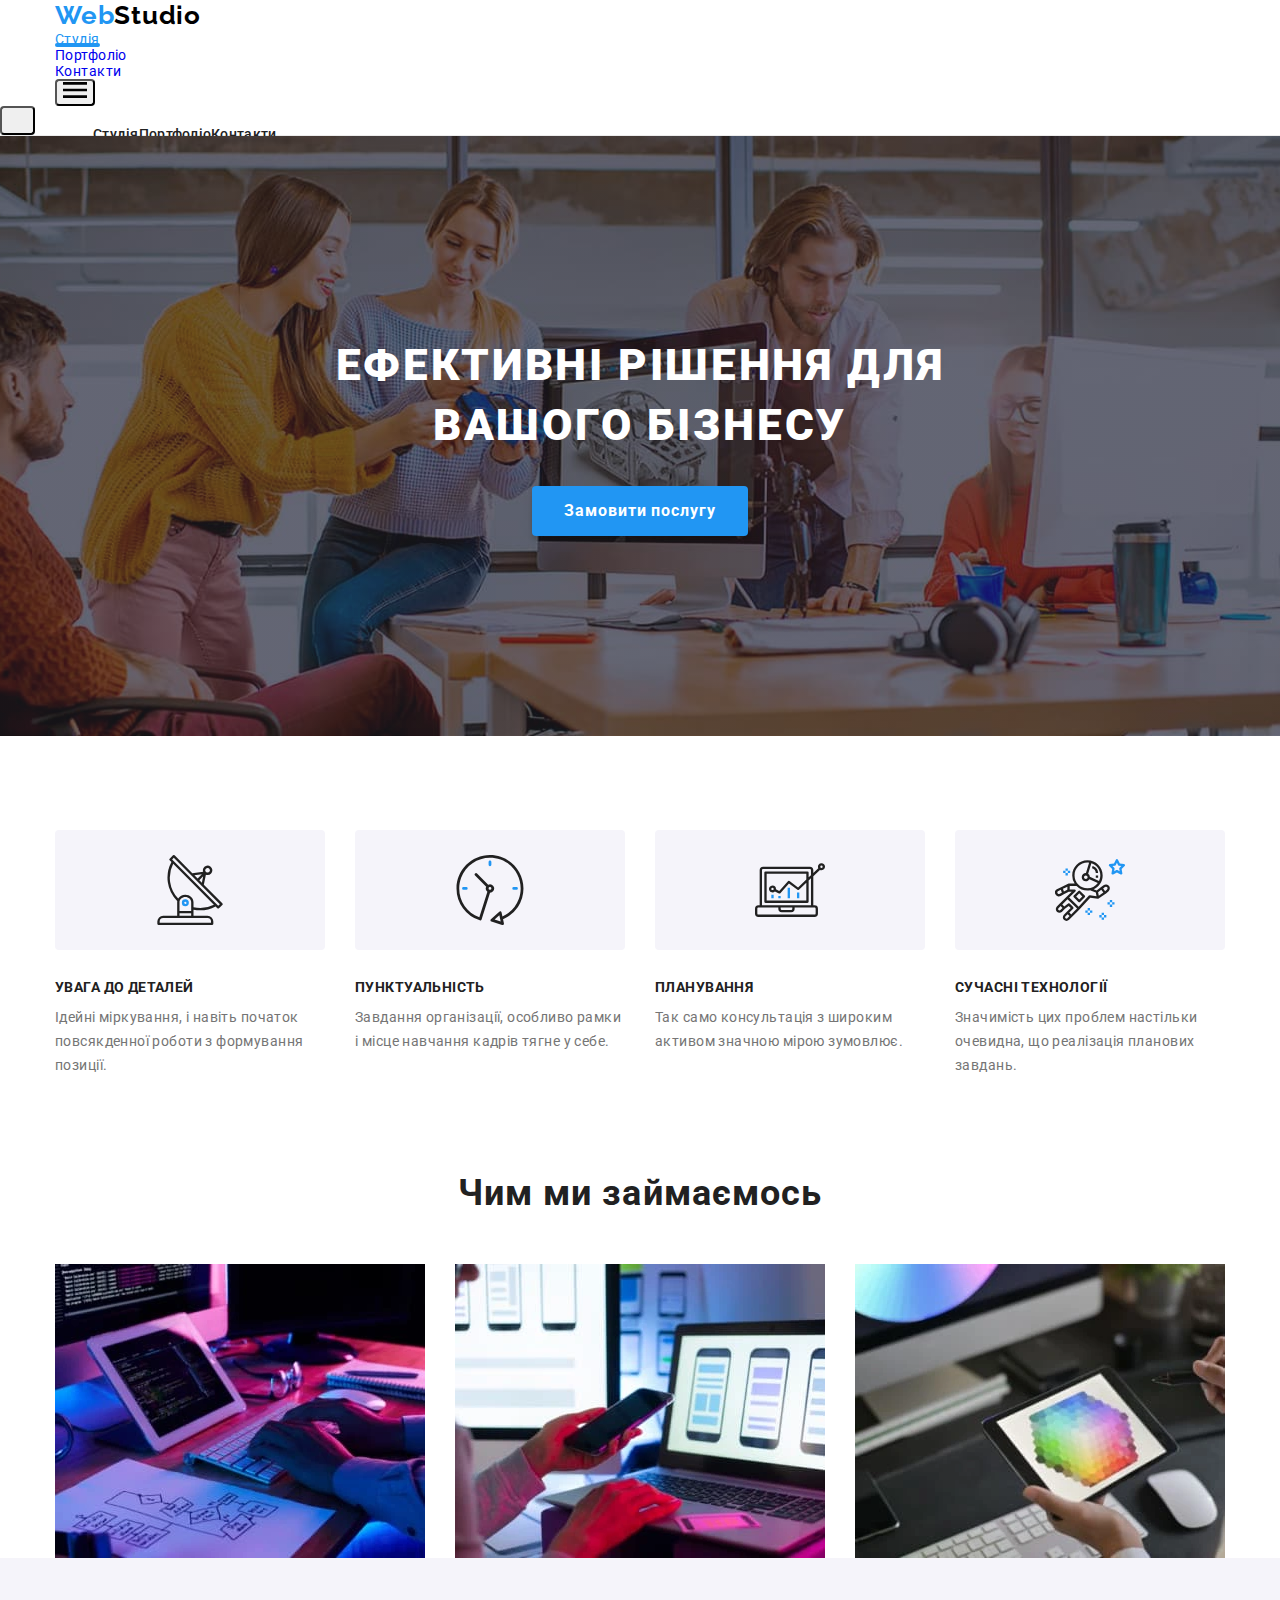
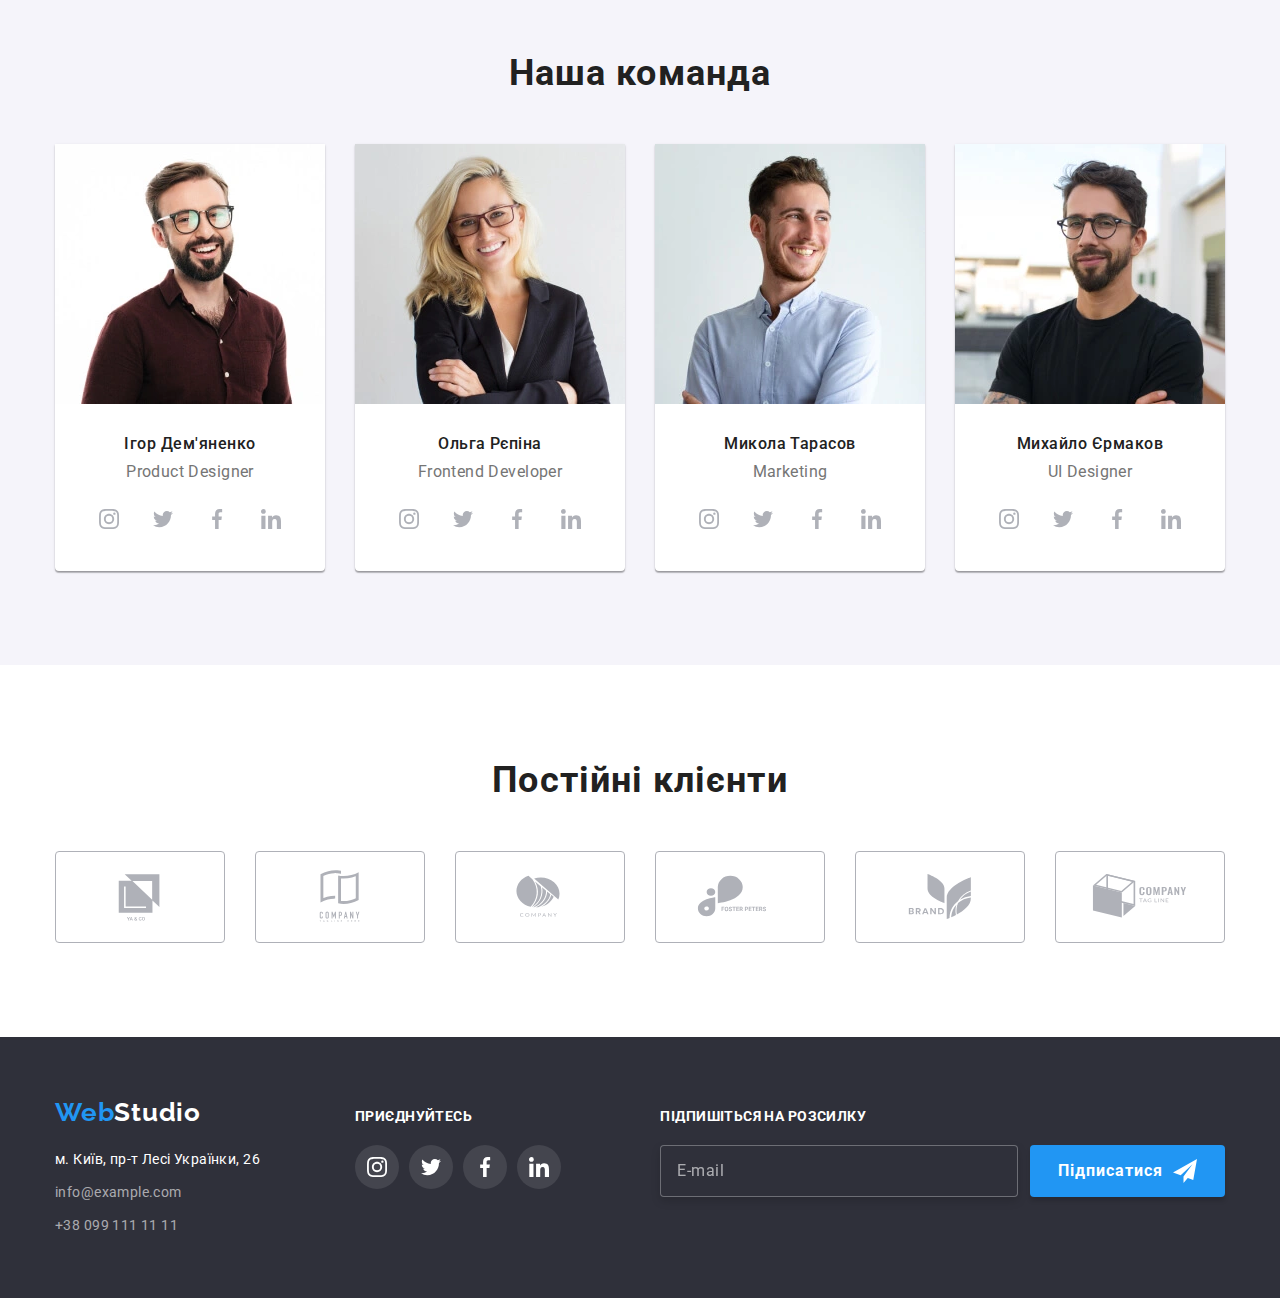
==== commit 5bc4f481: "add-nav-menu" ====
--- a/index.html
+++ b/index.html
@@ -53,6 +53,31 @@
             >
           </li>
         </ul>
+        <button type="button" class="menu__open-btn">
+          <svg class="" width="24" height="16">
+            <use href="./images/icons.svg#icon-nav-menu"></use>
+          </svg>
+        </button>
+      </div>
+      <div class="menu">
+        <button type="button" class="menu__close-btn">
+          <svg class="" width="19" height="19">
+            <use href="./images/"></use>
+          </svg>
+        </button>
+        <nav class="menu__nav">
+          <ul class="menu__list list">
+            <li class="menu__item">
+              <a href="./index.html" class="link">Студія</a>
+            </li>
+            <li class="menu__item">
+              <a href="./portfolio.html" class="link">Портфоліо</a>
+            </li>
+            <li class="menu__item">
+              <a href="./contacts.html" class="link">Контакти</a>
+            </li>
+          </ul>
+        </nav>
       </div>
     </header>
     <main>
@@ -124,21 +149,54 @@
           <h2 class="occupation__title">Чим ми займаємось</h2>
           <ul class="occupation__img list">
             <li class="occupation__item">
-              <img
-                src="./images/boxa.jpg"
-                alt="Приложения для ПК"
-                width="370"
-              />
+              <picture>
+                <source
+                  srcset="./images/boxa.webp 1x, ./images/boxa-2x.webp 2x"
+                  media="(min-width:1200px)"
+                  type="image/webp"
+                />
+                <source
+                  srcset="./images/boxa.jpg 1x, ./images/boxa-2x.jpg 2x"
+                  media="(min-width:1200px)"
+                />
+                <img
+                  src="./images/boxa.jpg"
+                  alt="Приложения для ПК"
+                  width="370"
+                />
+              </picture>
             </li>
             <li class="occupation__item">
-              <img
-                src="./images/boxb.jpg"
-                alt="Мобильные приложения"
-                width="370"
-              />
+              <picture>
+                <source
+                  srcset="./images/boxb.webp 1x, ./images/boxb-2x.webp 2x"
+                  media="(min-width:1200px)"
+                  type="image/webp"
+                />
+                <source
+                  srcset="./images/boxb.jpg 1x, ./images/boxb-2x.jpg 2x"
+                  media="(min-width:1200px)"
+                />
+                <img
+                  src="./images/boxb.jpg"
+                  alt="Мобильные приложения"
+                  width="370"
+                />
+              </picture>
             </li>
             <li class="occupation__item">
-              <img src="./images/boxc.jpg" alt="Дизайн" width="370" />
+              <picture>
+                <source
+                  srcset="./images/boxc.webp 1x, ./images/boxc-2x.webp 2x"
+                  media="(min-width:1200px)"
+                  type="image/webp"
+                />
+                <source
+                  srcset="./images/boxc.jpg 1x, ./images/boxc-2x.jpg 2x"
+                  media="(min-width:1200px)"
+                />
+                <img src="./images/boxc.jpg" alt="Дизайн" width="370" />
+              </picture>
             </li>
           </ul>
         </div>
@@ -149,11 +207,47 @@
           <h2 class="section-title">Наша команда</h2>
           <ul class="section-team list">
             <li class="item">
-              <img
-                src="./images/igor.jpg"
-                alt="Мужчина в черной рубашке"
-                width="270"
-              />
+              <picture>
+                <source
+                  srcset="./images/igor.webp 1x, ./images/igor-2x.webp 2x"
+                  media="(min-width:1200px)"
+                  type="image/webp"
+                />
+                <source
+                  srcset="./images/igor.jpg 1x, ./images/igor-2x.jpg 2x"
+                  media="(min-width:1200px)"
+                />
+                <source
+                  srcset="
+                    ./images/igor-tab.webp    1x,
+                    ./images/igor-tab-2x.webp 2x
+                  "
+                  media="(min-width:768px)"
+                  type="image/webp"
+                />
+                <source
+                  srcset="./images/igor-tab.jpg 1x, ./images/igor-tab-2x.jpg 2x"
+                  media="(min-width:768px)"
+                />
+                <source
+                  srcset="
+                    ./images/igor-mob.webp    1x,
+                    ./images/igor-mob-2x.webp 2x
+                  "
+                  media="(max-width:767px)"
+                  type="image/webp"
+                />
+                <source
+                  srcset="./images/igor-mob.jpg 1x, ./images/igor-mob-2x.jpg 2x"
+                  media="(max-width:767px)"
+                />
+                <img
+                  src="./images/igor-mob.jpg"
+                  alt="Мужчина в черной рубашке"
+                  width="450"
+                />
+              </picture>
+
               <div class="profession-title">
                 <h3 class="title">Ігор Дем'яненко</h3>
                 <p class="profession" lang="en">Product Designer</p>
@@ -190,11 +284,47 @@
               </div>
             </li>
             <li class="item">
-              <img
-                src="./images/olga.jpg"
-                alt="Женщина в темно-сером пиджаке"
-                width="270"
-              />
+              <picture>
+                <source
+                  srcset="./images/olga.webp 1x, ./images/olga-2x.webp 2x"
+                  media="(min-width:1200px)"
+                  type="image/webp"
+                />
+                <source
+                  srcset="./images/olga.jpg 1x, ./images/olga-2x.jpg 2x"
+                  media="(min-width:1200px)"
+                />
+                <source
+                  srcset="
+                    ./images/olga-tab.webp    1x,
+                    ./images/olga-tab-2x.webp 2x
+                  "
+                  media="(min-width:768px)"
+                  type="image/webp"
+                />
+                <source
+                  srcset="./images/olga-tab.jpg 1x, ./images/olga-tab-2x.jpg 2x"
+                  media="(min-width:768px)"
+                />
+                <source
+                  srcset="
+                    ./images/olga-mob.webp    1x,
+                    ./images/olga-mob-2x.webp 2x
+                  "
+                  media="(max-width:767px)"
+                  type="image/webp"
+                />
+                <source
+                  srcset="./images/olga-mob.jpg 1x, ./images/olga-mob-2x.jpg 2x"
+                  media="(max-width:767px)"
+                />
+                <img
+                  src="./images/olga-mob.jpg"
+                  alt="Женщина в темно-сером пиджаке"
+                  width="450"
+                />
+              </picture>
+
               <div class="profession-title">
                 <h3 class="title">Ольга Рєпіна</h3>
                 <p class="profession" lang="en">Frontend Developer</p>
@@ -231,11 +361,55 @@
               </div>
             </li>
             <li class="item">
-              <img
-                src="./images/nicholas.jpg"
-                alt="Мужчина в темно-серой рубашке"
-                width="270"
-              />
+              <picture>
+                <source
+                  srcset="
+                    ./images/nicholas.webp    1x,
+                    ./images/nicholas-2x.webp 2x
+                  "
+                  media="(min-width:1200px)"
+                  type="image/webp"
+                />
+                <source
+                  srcset="./images/nicholas.jpg 1x, ./images/nicholas-2x.jpg 2x"
+                  media="(min-width:1200px)"
+                />
+                <source
+                  srcset="
+                    ./images/nicholas-tab.webp    1x,
+                    ./images/nicholas-tab-2x.webp 2x
+                  "
+                  media="(min-width:768px)"
+                  type="image/webp"
+                />
+                <source
+                  srcset="
+                    ./images/nicholas-tab.jpg    1x,
+                    ./images/nicholas-tab-2x.jpg 2x
+                  "
+                  media="(min-width:768px)"
+                />
+                <source
+                  srcset="
+                    ./images/nicholas-mob.webp    1x,
+                    ./images/nicholas-mob-2x.webp 2x
+                  "
+                  media="(max-width:767px)"
+                  type="image/webp"
+                />
+                <source
+                  srcset="
+                    ./images/nicholas-mob.jpg    1x,
+                    ./images/nicholas-mob-2x.jpg 2x
+                  "
+                  media="(max-width:767px)"
+                />
+                <img
+                  src="./images/nicholas-mob.jpg"
+                  alt="Мужчина в темно-серой рубашке"
+                  width="450"
+                />
+              </picture>
               <div class="profession-title">
                 <h3 class="title">Микола Тарасов</h3>
                 <p class="profession" lang="en">Marketing</p>
@@ -272,11 +446,53 @@
               </div>
             </li>
             <li class="item">
-              <img
-                src="./images/michael.jpg"
-                alt="Мужчина в черной футболке"
-                width="270"
-              />
+              <picture>
+                <source
+                  srcset="./images/michael.webp 1x, ./images/michael-2x.webp 2x"
+                  media="(min-width:1200px)"
+                  type="image/webp"
+                />
+                <source
+                  srcset="./images/michael.jpg 1x, ./images/michael-2x.jpg 2x"
+                  media="(min-width:1200px)"
+                />
+                <source
+                  srcset="
+                    ./images/michael-tab.webp    1x,
+                    ./images/michael-tab-2x.webp 2x
+                  "
+                  media="(min-width:768px)"
+                  type="image/webp"
+                />
+                <source
+                  srcset="
+                    ./images/michael-tab.jpg    1x,
+                    ./images/michael-tab-2x.jpg 2x
+                  "
+                  media="(min-width:768px)"
+                />
+                <source
+                  srcset="
+                    ./images/michael-mob.webp    1x,
+                    ./images/michael-mob-2x.webp 2x
+                  "
+                  media="(max-width:767px)"
+                  type="image/webp"
+                />
+                <source
+                  srcset="
+                    ./images/michael-mob.jpg    1x,
+                    ./images/michael-mob-2x.jpg 2x
+                  "
+                  media="(max-width:767px)"
+                />
+                <img
+                  src="./images/michael-mob.jpg"
+                  alt="Мужчина в черной футболке"
+                  width="450"
+                />
+              </picture>
+
               <div class="profession-title">
                 <h3 class="title">Михайло Єрмаков</h3>
                 <p class="profession" lang="en">UI Designer</p>
--- a/css/main.min.css
+++ b/css/main.min.css
@@ -1 +1 @@
-:root{--primary-text-color: #757575;--title-text-color: #212121;--accent-color: #2196f3;--hero-container-background-color: #c4c4c4;--hero-title-color: #ffffff;--footer-background-color: #2f303a;--body-and-our-team-background-color: #ffffff;--footer-logo-collor: #ffffff;--button-primary-color: #ffffff;--background-our-team-color: #f5f4fa;--logo-studio-in-header-collor: #000000;--mail-and-tell-collor: rgba(255, 255, 255, 0.6);--address-collor: #ffffff;--border-header-collor: #ececec;--border-portfolio-color: #eeeeee;--hover-focus-button-secondary-collor: #188ce8;--shadow-footer-logo-collor: (0px 4px 4px rgba(0, 0, 0, 0.25));--icon-soc-logo-company-color: #afb1b8;--timing-function: cubic-bezier(0.4, 0, 0.2, 1);--bg-gradient: linear-gradient( to right, rgba(47, 48, 58, 0.4), rgba(47, 48, 58, 0.4) )}p,h1,h2,h3,h4,h5,h6{margin:0px}svg{fill:currentColor}ul{margin:0px;padding-left:0px}address{font-style:normal}button{cursor:pointer;font-family:"Roboto";font-size:16px;border-radius:4px}img{display:block;width:100%;max-width:100%;height:auto}body{font-family:"Roboto",sans-serif;background-color:var(--body-and-our-team-background-color);color:var(--primary-text-color);font-size:14px;letter-spacing:.03em}.list{list-style:none}.link{text-decoration:none}.visually-hidden{position:absolute;white-space:nowrap;width:1px;height:1px;overflow:hidden;border:0;padding:0;clip:rect(0 0 0 0);-webkit-clip-path:inset(50%);clip-path:inset(50%);margin:-1px}.check-text span,.check-text,.button-close,.portfolio__filter,.form-flex .button.secondary,.customers-link,.social-link,.peculiarities__box,.header__nav{display:flex;align-items:center}.container{position:relative;width:100%;padding-left:15px;padding-right:15px;margin-left:auto;margin-right:auto}@media screen and (min-width: 480px){.container{max-width:480px}}@media screen and (min-width: 768px){.container{max-width:768px}}@media screen and (min-width: 1200px){.container{min-width:1200px}}.section{padding-top:60px;padding-bottom:60px}@media screen and (min-width: 1200px){.section{padding-top:94px;padding-bottom:94px}}.title{margin-bottom:10px}.button.primary{padding:6px 22px;color:var(--title-text-color);background-color:var(--background-our-team-color);font-weight:500;line-height:1.63;letter-spacing:inherit;border:none;transition-property:background-color,color,box-shadow;transition-duration:250ms;transition-timing-function:var(--timing-function)}.button.primary:hover,.button.primary:focus{color:var(--button-primary-color);background-color:var(--accent-color);box-shadow:0px 3px 1px rgba(0,0,0,.1),0px 1px 2px rgba(0,0,0,.08),0px 2px 2px rgba(0,0,0,.12)}.button.secondary{color:var(--button-primary-color);background-color:var(--accent-color);padding:10px 24px 10px 24px;font-weight:700;line-height:1.88;letter-spacing:.06em;border:none;box-shadow:0px 4px 4px rgba(0,0,0,.15);transition-property:background-color,color,box-shadow;transition-duration:250ms;transition-timing-function:var(--timing-function)}@media screen and (min-width: 1200px){.button.secondary{padding:10px 32px 10px 32px}}.button.secondary:hover,.button.secondary:focus{background-color:var(--hover-focus-button-secondary-collor)}.header__logo,.footer-logo{color:var(--logo-studio-in-header-collor);font-family:"Raleway";font-weight:700;font-size:26px;line-height:1.19;letter-spacing:.03em;transform:scale(1);transition-property:color,transform;transition-duration:250ms;transition-timing-function:var(--timing-function)}@media screen and (max-width: 1200px){.header__logo,.footer-logo{font-weight:700;font-size:24px;line-height:1.17;letter-spacing:.03em}}.header__logo:hover,.header__logo:focus{color:var(--accent-color);transform:scale(1.2)}.web-logo{color:var(--accent-color)}.header__list{display:none}@media screen and (min-width: 768px){.header__list{display:flex;margin-left:93px}}.header__list .link{display:block;padding-top:32px;padding-bottom:32px;color:var(--title-text-color);font-weight:500;line-height:1.14;letter-spacing:.02em;text-decoration:none;transition-property:color;transition-duration:250ms;transition-timing-function:var(--timing-function)}.header__list .link:hover,.header__list .link:focus{color:var(--accent-color)}.link.current{color:var(--accent-color);position:relative}.current::after{content:"";position:absolute;background-color:var(--accent-color);bottom:0;left:0;width:100%;height:4px;border-radius:2px}.header__item:not(:last-child){margin-right:50px}.contact{display:none}.contact__item:not(:last-child){margin-right:50px}.header{border-bottom:1px solid var(--border-header-collor)}.contact__tell,.contact__mail{fill:currentColor;margin-right:10px}.hero{background-color:var(--hero-container-background-color);padding-top:118px;padding-bottom:118px;height:400px;background-image:var(--bg-gradient),url(../../images/teamwork-mob.jpg);background-position:center;background-size:cover;text-align:center}@media screen and (min-width: 768px){.hero{background-image:var(--bg-gradient),url(../../images/teamwork-tab.jpg)}}@media screen and (min-width: 1200px){.hero{height:600px;max-width:1600px;padding-top:200px;padding-bottom:200px;background-image:var(--bg-gradient),url(../../images/teamwork.jpg)}}.hero__title{max-width:290px;margin-left:auto;margin-right:auto;color:#fff;text-transform:uppercase;margin-bottom:30px;text-align:center;font-weight:900;font-size:26px;line-height:1.62;letter-spacing:.06em}@media screen and (min-width: 480px){.hero__title{max-width:360px}}@media screen and (min-width: 1200px){.hero__title{font-weight:900;font-size:44px;line-height:1.36;letter-spacing:.06em;max-width:696px}}.peculiarities__list{display:flex;flex-wrap:wrap;gap:30px}.peculiarities__item{width:100%;text-align:left}@media screen and (min-width: 768px){.peculiarities__item{width:calc((100% - 30px)/2)}}@media screen and (min-width: 1200px){.peculiarities__item{width:calc((100% - 90px)/4)}}.peculiarities__title{color:var(--title-text-color);font-weight:700;font-size:14px;line-height:1.14;letter-spacing:.03em;text-align:center;text-transform:uppercase}@media screen and (min-width: 768px){.peculiarities__title{text-align:left}}.peculiarities__paragraph{font-weight:400;font-size:14px;line-height:1.71;letter-spacing:.03em;margin-top:10px}.peculiarities__box{background-color:var(--background-our-team-color);height:120px;margin-bottom:30px;border-radius:4px;justify-content:center}.occupation{display:none;padding-top:0px}@media screen and (min-width: 1200px){.occupation{display:contents}}.occupation__title{color:var(--title-text-color);font-weight:700;font-size:36px;line-height:1.17;letter-spacing:.03em;margin-bottom:50px;text-align:center}.occupation__img{display:flex}.occupation__item:not(:last-child){margin-right:30px}.our-team{background-color:var(--background-our-team-color)}.section-title{color:var(--title-text-color);font-weight:700;font-size:36px;line-height:1.17;letter-spacing:.03em;margin-bottom:50px;text-align:center}.section-team{display:flex;flex-wrap:wrap;gap:30px}.section-team .item{background-color:var(--body-and-our-team-background-color);width:100%;text-align:center;box-shadow:0px 1px 3px rgba(0,0,0,.12),0px 1px 1px rgba(0,0,0,.14),0px 2px 1px rgba(0,0,0,.2);border-radius:0px 0px 4px 4px}@media screen and (min-width: 768px){.section-team .item{width:calc((100% - 30px)/2)}}@media screen and (min-width: 1200px){.section-team .item{width:calc((100% - 90px)/4)}}.section-team .title{color:var(--title-text-color);font-weight:500;font-size:16px;line-height:1.19;letter-spacing:.03em}.profession{font-size:16px}.profession-title{padding:30px 0px}.social{display:flex;justify-content:center;gap:10px;margin-top:16px}.social-link{justify-content:center;width:44px;height:44px;background-color:inherit;border-radius:50%;color:var(--icon-soc-logo-company-color);transition-property:background-color,color;transition-duration:250ms;transition-timing-function:var(--timing-function)}.social-link:hover,.social-link:focus{background-color:var(--accent-color);color:var(--address-collor)}.section-title{color:var(--title-text-color);font-weight:700;font-size:28px;line-height:1.18;letter-spacing:.03em;margin-bottom:50px;text-align:center}@media screen and (min-width: 1200px){.section-title{font-weight:700;font-size:36px;line-height:1.17;letter-spacing:.03em}}.customers-list{display:flex;gap:30px;flex-wrap:wrap}.customers-item{width:100%}@media screen and (min-width: 480px){.customers-item{width:calc((100% - 30px)/2)}}@media screen and (min-width: 768px){.customers-item{width:calc((100% - 60px)/3)}}@media screen and (min-width: 1200px){.customers-item{width:calc((100% - 150px)/6)}}.customers-link{justify-content:center;height:92px;border:1px solid var(--icon-soc-logo-company-color);border-radius:4px;color:var(--icon-soc-logo-company-color);transition-property:border,color;transition-duration:250ms;transition-timing-function:var(--timing-function)}.customers-link:focus,.customers-link:hover{border:1px solid var(--accent-color);color:var(--accent-color)}.footer{background:var(--footer-background-color);padding-top:60px;padding-bottom:60px}.footer .footer-logo.link{display:block;color:var(--footer-logo-collor);transform:scale(1);transition-property:color,transform;transition-duration:250ms;transition-timing-function:var(--timing-function)}.footer .footer-logo.link:hover,.footer .footer-logo.link:focus{transform:scale(1.2)}.footer .container{display:flex;flex-wrap:wrap;justify-content:center;text-align:center;gap:60px;width:100%}@media screen and (min-width: 768px){.footer .container{justify-content:space-between;align-items:baseline}}@media screen and (min-width: 1200px){.footer .container{flex-wrap:nowrap;text-align:left;gap:0px}}.footer .link{transition-property:color;transition-duration:250ms;transition-timing-function:var(--timing-function)}.footer .link:hover,.footer .link:focus{color:var(--accent-color)}.address{margin-top:20px;line-height:1.71}.address .address-text{color:var(--address-collor)}.footer-contact{color:var(--mail-and-tell-collor)}.footer-address li:not(:last-child){margin-bottom:8px}@media screen and (min-width: 1200px){.footer-address li:not(:last-child){margin-bottom:9px}}@media screen and (min-width: 768px){.footer-box-one{margin-left:51px}}@media screen and (min-width: 1200px){.footer-box-one{margin-left:0px}}@media screen and (min-width: 768px){.footer-box-two{margin-right:74px}}@media screen and (min-width: 1200px){.footer-box-two{margin-left:95px;margin-right:0px}}.footer-box-two .social{margin-bottom:0px;margin-top:0px}.footer-box-two .social-link{background-color:rgba(255,255,255,.1);transition-property:background-color;transition-duration:250ms;transition-timing-function:var(--timing-function)}.footer-box-two .social-link:hover,.footer-box-two .social-link:focus{background-color:var(--accent-color)}.footer-box-two .social-icon{fill:var(--address-collor);transition-property:fill;transition-duration:250ms;transition-timing-function:var(--timing-function)}.foot-title{color:var(--hero-title-color);margin-bottom:20px;font-weight:700;font-size:14px;line-height:1.14;letter-spacing:.03em;text-transform:uppercase}.footer-box-three{width:100%}@media screen and (min-width: 1200px){.footer-box-three{margin-left:auto;width:auto}}@media screen and (min-width: 1200px){.form-flex{display:flex}}.foot-email{font-weight:400;font-size:16px;line-height:1.25;letter-spacing:.03em;color:var(--address-collor);min-width:100%;padding-left:0px;margin-bottom:20px;padding-top:15px;padding-bottom:15px;line-height:1.25;background-color:var(--footer-background-color);border:1px solid rgba(255,255,255,.3);filter:drop-shadow(0px 4px 4px rgba(0, 0, 0, 0.15));border-radius:4px;padding-left:16px;transition-property:border-color;transition-duration:250ms;transition-timing-function:var(--timing-function)}@media screen and (min-width: 768px){.foot-email{min-width:450px}}@media screen and (min-width: 1200px){.foot-email{margin-right:12px;margin-bottom:0px;min-width:358px}}.foot-email:focus,.foot-email:hover{cursor:pointer;border-color:var(--accent-color);outline:none}.foot-email::-moz-placeholder{font-family:"Roboto";font-style:normal;font-weight:400;font-size:16px;line-height:1.25;letter-spacing:.03em;color:rgba(255,255,255,.6)}.foot-email:-ms-input-placeholder{font-family:"Roboto";font-style:normal;font-weight:400;font-size:16px;line-height:1.25;letter-spacing:.03em;color:rgba(255,255,255,.6)}.foot-email::placeholder{font-family:"Roboto";font-style:normal;font-weight:400;font-size:16px;line-height:1.25;letter-spacing:.03em;color:rgba(255,255,255,.6)}.form-flex .button.secondary{margin-left:auto;margin-right:auto;padding-left:31px;padding-right:28px;padding-top:10px;padding-bottom:10px}@media screen and (min-width: 1200px){.form-flex .button.secondary{margin-left:0px;margin-right:0px;padding:10px 28px}}.form-flex .button.secondary::after{content:"";margin-left:10px;width:24px;height:24px;background-image:url(../images/icon-send.svg)}.portfolio-title{color:var(--title-text-color);font-weight:700;font-size:18px;line-height:2;letter-spacing:.06em;margin-bottom:4px}.portfolio-paragraph{font-size:16px;line-height:1.88;color:var(--primary-text-color)}.portfolio-description{padding:20px 24px;border-bottom:1px solid #eee;border-left:1px solid #eee;border-right:1px solid #eee;text-align:left}.portfolio__filter{margin-bottom:50px;justify-content:center}.portfolio__filter .item+.item{margin-left:8px}.portfolio__list{display:flex;flex-wrap:wrap}.portfolio__list .item{width:calc((100% - 60px)/3);margin-right:30px;margin-bottom:30px}.portfolio__list .item:nth-child(3n){margin-right:0px}.portfolio__list .item:nth-last-child(-n+3){margin-bottom:0px}.portfolio-link{display:block;transition-property:box-shadow;transition-duration:250ms;transition-timing-function:var(--timing-function)}.portfolio-link:hover,.portfolio-link:focus{box-shadow:0px 1px 1px rgba(0,0,0,.12),0px 4px 4px rgba(0,0,0,.06),1px 4px 6px rgba(0,0,0,.16)}.text-hover{position:relative;overflow:hidden}.position-text{display:flex;flex-direction:column;justify-content:center;position:absolute;padding:0px 24px;top:0;left:0;font-weight:400;font-size:18px;line-height:1.55;letter-spacing:.03em;color:var(--address-collor);background-color:rgba(33,150,243,.9);height:100%;transform:translateY(100%);transition-property:transform;transition-duration:250ms;transition-timing-function:var(--timing-function);overflow:auto}.portfolio-link:focus .position-text{transform:translateY(0%)}.portfolio-link:hover .position-text{transform:translateY(0%)}.backdrop{position:fixed;top:0;left:0;width:100%;height:100%;background-color:rgba(0,0,0,.2);transition-property:opacity,visibility;transition-duration:250ms;transition-timing-function:var(--timing-function);pointer-events:none}.backdrop.is-hidden{opacity:0;visibility:hidden}.modal{position:absolute;top:50%;left:50%;transform:translate(-50%, -50%);min-width:528px;min-height:581px;background-color:var(--body-and-our-team-background-color);pointer-events:auto;padding:40px;box-shadow:0px 1px 3px rgba(0,0,0,.12),0px 1px 1px rgba(0,0,0,.14),0px 2px 1px rgba(0,0,0,.2);border-radius:4px}.modal-title{margin-bottom:12px;font-weight:700;font-size:20px;line-height:1.15;letter-spacing:.03em;text-align:center;color:var(--title-text-color)}.button-close{position:fixed;top:8px;right:8px;justify-content:center;width:30px;height:30px;background-color:var(--address-collor);border:1px solid rgba(0,0,0,.1);border-radius:50%;color:var(--logo-studio-in-header-collor);transition-property:color;transition-duration:250ms;transition-timing-function:var(--timing-function)}.button-close:hover,.button-close:focus{color:var(--accent-color);outline:none}.user-name,.user-tel,.user-email,.text-comment{font-weight:400;font-size:12px;line-height:1.17;letter-spacing:.01em;color:inherit}.form-input{padding-left:42px;width:100%;height:40px;border:1px solid rgba(33,33,33,.2);border-radius:4px;outline:none;transition-property:border,background-color;transition-duration:250ms;transition-timing-function:var(--timing-function)}.form-input:not(:focus):not(:-moz-placeholder-shown):valid{background-color:rgba(0,128,0,.705)}.form-input:not(:focus):not(:-ms-input-placeholder):valid{background-color:rgba(0,128,0,.705)}.form-input:not(:focus):not(:placeholder-shown):valid{background-color:rgba(0,128,0,.705)}.form-input:not(:focus):not(:-moz-placeholder-shown):invalid{background-color:rgba(255,0,0,.3)}.form-input:not(:focus):not(:-ms-input-placeholder):invalid{background-color:rgba(255,0,0,.3)}.form-input:not(:focus):not(:placeholder-shown):invalid{background-color:rgba(255,0,0,.3)}.form-input:not(:focus):not(:-moz-placeholder-shown):invalid~.error{display:block}.form-input:not(:focus):not(:-ms-input-placeholder):invalid~.error{display:block}.form-input:not(:focus):not(:placeholder-shown):invalid~.error{display:block}.form-input::-moz-placeholder{font-family:"Roboto";font-style:normal;font-weight:400;font-size:14px;line-height:1.14;letter-spacing:.01em;color:rgba(117,117,117,.5)}.form-input:-ms-input-placeholder{font-family:"Roboto";font-style:normal;font-weight:400;font-size:14px;line-height:1.14;letter-spacing:.01em;color:rgba(117,117,117,.5)}.form-input::placeholder{font-family:"Roboto";font-style:normal;font-weight:400;font-size:14px;line-height:1.14;letter-spacing:.01em;color:rgba(117,117,117,.5)}.form-input:focus,.form-input:hover{border:1px solid var(--accent-color);cursor:pointer}.form-input:focus+.icon-input,.form-input:hover+.icon-input{fill:var(--accent-color)}.input-icon{position:relative;margin-top:4px;margin-bottom:10px}.error{color:red;display:none}.form-textarea{padding:12px 16px;margin-top:4px;margin-bottom:20px;width:100%;height:100px;border:1px solid rgba(33,33,33,.2);border-radius:4px;resize:none;outline:none;transition-property:border;transition-duration:250ms;transition-timing-function:var(--timing-function)}.form-textarea::-moz-placeholder{font-family:"Roboto";font-style:normal;font-weight:400;font-size:14px;line-height:1.14;letter-spacing:.01em;color:rgba(117,117,117,.5)}.form-textarea:-ms-input-placeholder{font-family:"Roboto";font-style:normal;font-weight:400;font-size:14px;line-height:1.14;letter-spacing:.01em;color:rgba(117,117,117,.5)}.form-textarea::placeholder{font-family:"Roboto";font-style:normal;font-weight:400;font-size:14px;line-height:1.14;letter-spacing:.01em;color:rgba(117,117,117,.5)}.form-textarea:focus,.form-textarea:hover{border:1px solid var(--accent-color);cursor:pointer}.icon-input{position:absolute;top:50%;left:12px;transform:translateY(-50%);fill:var(--title-text-color);transition-property:fill;transition-duration:250ms;transition-timing-function:var(--timing-function)}.check-text{justify-content:center;font-family:"Roboto";font-style:normal;font-weight:400;font-size:14px;line-height:1.17;letter-spacing:.03em;color:var(--primary-text-color)}.check-text span{justify-content:center;width:16px;height:15px;border:2px solid var(--title-text-color);border-radius:2px;margin-right:7px;transition-property:background-color,border-color;transition-duration:250ms;transition-timing-function:var(--timing-function)}.check-icon{fill:rgba(0,0,0,0);transition-property:fill;transition-duration:250ms;transition-timing-function:var(--timing-function)}.input-check:checked+.check-text span{background-color:var(--accent-color);border-color:var(--accent-color)}.input-check:checked+.check-text .check-icon{fill:var(--address-collor)}.input-check:focus+.check-text span{border-color:var(--accent-color)}.input-check:hover+.check-text span{border-color:var(--accent-color)}.policy-link{margin-left:8px;letter-spacing:.03em;-webkit-text-decoration-line:underline;text-decoration-line:underline;color:#2196f3}.modal-form .button.secondary{padding:10px 52px;margin-top:30px;display:block;margin-left:auto;margin-right:auto}/*# sourceMappingURL=main.min.css.map */+:root{--primary-text-color: #757575;--title-text-color: #212121;--accent-color: #2196f3;--hero-container-background-color: #c4c4c4;--hero-title-color: #ffffff;--footer-background-color: #2f303a;--body-and-our-team-background-color: #ffffff;--footer-logo-collor: #ffffff;--button-primary-color: #ffffff;--background-our-team-color: #f5f4fa;--logo-studio-in-header-collor: #000000;--mail-and-tell-collor: rgba(255, 255, 255, 0.6);--address-collor: #ffffff;--border-header-collor: #ececec;--border-portfolio-color: #eeeeee;--hover-focus-button-secondary-collor: #188ce8;--shadow-footer-logo-collor: (0px 4px 4px rgba(0, 0, 0, 0.25));--icon-soc-logo-company-color: #afb1b8;--timing-function: cubic-bezier(0.4, 0, 0.2, 1);--bg-gradient: linear-gradient( to right, rgba(47, 48, 58, 0.4), rgba(47, 48, 58, 0.4) )}p,h1,h2,h3,h4,h5,h6{margin:0px}svg{fill:currentColor}ul{margin:0px;padding-left:0px}address{font-style:normal}button{cursor:pointer;font-family:"Roboto";font-size:16px;border-radius:4px}img{display:block;width:100%;max-width:100%;height:auto}body{font-family:"Roboto",sans-serif;background-color:var(--body-and-our-team-background-color);color:var(--primary-text-color);font-size:14px;letter-spacing:.03em}.list{list-style:none}.link{text-decoration:none}.visually-hidden{position:absolute;white-space:nowrap;width:1px;height:1px;overflow:hidden;border:0;padding:0;clip:rect(0 0 0 0);-webkit-clip-path:inset(50%);clip-path:inset(50%);margin:-1px}.check-text span,.check-text,.button-close,.portfolio__filter,.form-flex .button.secondary,.customers-link,.social-link,.peculiarities__box,.contact .link,.menu__nav,.men__open-btn{display:flex;align-items:center}.container{position:relative;width:100%;padding-left:15px;padding-right:15px;margin-left:auto;margin-right:auto}@media screen and (min-width: 480px){.container{max-width:480px}}@media screen and (min-width: 768px){.container{max-width:768px}}@media screen and (min-width: 1200px){.container{min-width:1200px}}.section{padding-top:60px;padding-bottom:60px}@media screen and (min-width: 1200px){.section{padding-top:94px;padding-bottom:94px}}.title{margin-bottom:10px}.button.primary{padding:6px 22px;color:var(--title-text-color);background-color:var(--background-our-team-color);font-weight:500;line-height:1.63;letter-spacing:inherit;border:none;transition-property:background-color,color,box-shadow;transition-duration:250ms;transition-timing-function:var(--timing-function)}.button.primary:hover,.button.primary:focus{color:var(--button-primary-color);background-color:var(--accent-color);box-shadow:0px 3px 1px rgba(0,0,0,.1),0px 1px 2px rgba(0,0,0,.08),0px 2px 2px rgba(0,0,0,.12)}.button.secondary{color:var(--button-primary-color);background-color:var(--accent-color);padding:10px 24px 10px 24px;font-weight:700;line-height:1.88;letter-spacing:.06em;border:none;box-shadow:0px 4px 4px rgba(0,0,0,.15);transition-property:background-color,color,box-shadow;transition-duration:250ms;transition-timing-function:var(--timing-function)}@media screen and (min-width: 1200px){.button.secondary{padding:10px 32px 10px 32px}}.button.secondary:hover,.button.secondary:focus{background-color:var(--hover-focus-button-secondary-collor)}.header{padding:10px 0px}@media screen and (min-width: 768px){.header{padding:0px 0px}}.header__logo,.footer-logo{color:var(--logo-studio-in-header-collor);font-family:"Raleway";font-weight:700;font-size:26px;line-height:1.19;letter-spacing:.03em;transform:scale(1);transition-property:color,transform;transition-duration:250ms;transition-timing-function:var(--timing-function)}@media screen and (max-width: 1200px){.header__logo,.footer-logo{font-weight:700;font-size:24px;line-height:1.17;letter-spacing:.03em}}.header__logo:hover,.header__logo:focus{color:var(--accent-color);transform:scale(1.2)}.web-logo{color:var(--accent-color)}.men__open-btn{justify-content:center;margin-left:auto;width:40px;height:40px;padding:0px 0px;border:none;border-radius:0;background-color:var(--button-primary-color)}@media screen and (min-width: 768px){.men__open-btn{display:none}}.menu__list{position:absolute;display:none}@media screen and (min-width: 768px){.menu__list{display:flex;margin-left:93px}}.menu__list .link{display:block;padding-top:32px;padding-bottom:32px;color:var(--title-text-color);font-weight:500;line-height:1.14;letter-spacing:.02em;text-decoration:none;transition-property:color;transition-duration:250ms;transition-timing-function:var(--timing-function)}.menu__list .link:hover,.menu__list .link:focus{color:var(--accent-color)}.link.current{color:var(--accent-color);position:relative}@media screen and (min-width: 768px){.current::after{content:"";position:absolute;background-color:var(--accent-color);bottom:0;left:0;width:100%;height:4px;border-radius:2px}}.header__item:not(:last-child){margin-right:50px}.contact{display:none;margin-left:auto}.contact .link{color:var(--primary-text-color);font-weight:500;padding-top:7px;padding-bottom:7px;transition-property:color;transition-duration:250ms;transition-timing-function:var(--timing-function)}.contact .link:hover,.contact .link:focus{color:var(--accent-color)}.contact__item:not(:last-child){margin-right:50px}.header{border-bottom:1px solid var(--border-header-collor)}.contact__tell,.contact__mail{fill:currentColor;margin-right:10px}.hero{background-color:var(--hero-container-background-color);padding-top:118px;padding-bottom:118px;background-position:center;background-repeat:no-repeat;background-size:cover;text-align:center;background-image:var(--bg-gradient),url(../../images/teamwork-mob.jpg)}@media(min-device-pixel-ratio: 2),(-webkit-min-device-pixel-ratio: 2),(min-resolution: 192dpi),(min-resolution: 2dppx){.hero{background-image:var(--bg-gradient),url(../../images/teamwork-mob-2x.jpg)}}@media screen and (min-width: 768px){.hero{background-image:var(--bg-gradient),url(../../images/teamwork-tab.jpg)}}@media screen and (min-width: 768px)and (min-device-pixel-ratio: 2),screen and (min-width: 768px)and (-webkit-min-device-pixel-ratio: 2),screen and (min-width: 768px)and (min-resolution: 192dpi),screen and (min-width: 768px)and (min-resolution: 2dppx){.hero{background-image:var(--bg-gradient),url(../../images/teamwork-tab-2x.jpg)}}@media screen and (min-width: 1200px){.hero{max-width:1600px;padding-top:200px;padding-bottom:200px;background-image:var(--bg-gradient),url(../../images/teamwork.jpg)}}@media screen and (min-width: 1200px)and (min-device-pixel-ratio: 2),screen and (min-width: 1200px)and (-webkit-min-device-pixel-ratio: 2),screen and (min-width: 1200px)and (min-resolution: 192dpi),screen and (min-width: 1200px)and (min-resolution: 2dppx){.hero{background-image:var(--bg-gradient),url(../../images/teamwork-2x.jpg)}}.hero__title{max-width:290px;margin-left:auto;margin-right:auto;color:#fff;text-transform:uppercase;margin-bottom:30px;text-align:center;font-weight:900;font-size:26px;line-height:1.62;letter-spacing:.06em}@media screen and (min-width: 480px){.hero__title{max-width:360px}}@media screen and (min-width: 1200px){.hero__title{font-weight:900;font-size:44px;line-height:1.36;letter-spacing:.06em;max-width:696px}}.peculiarities__list{display:flex;flex-wrap:wrap;gap:30px}.peculiarities__item{width:100%;text-align:left}@media screen and (min-width: 768px){.peculiarities__item{width:calc((100% - 30px)/2)}}@media screen and (min-width: 1200px){.peculiarities__item{width:calc((100% - 90px)/4)}}.peculiarities__title{color:var(--title-text-color);font-weight:700;font-size:14px;line-height:1.14;letter-spacing:.03em;text-align:center;text-transform:uppercase}@media screen and (min-width: 768px){.peculiarities__title{text-align:left}}.peculiarities__paragraph{font-weight:400;font-size:14px;line-height:1.71;letter-spacing:.03em;margin-top:10px}.peculiarities__box{background-color:var(--background-our-team-color);height:120px;margin-bottom:30px;border-radius:4px;justify-content:center}.occupation{display:none;padding-top:0px}@media screen and (min-width: 1200px){.occupation{display:contents}}.occupation__title{color:var(--title-text-color);font-weight:700;font-size:36px;line-height:1.17;letter-spacing:.03em;margin-bottom:50px;text-align:center}.occupation__img{display:flex}.occupation__item:not(:last-child){margin-right:30px}.our-team{background-color:var(--background-our-team-color)}.section-title{color:var(--title-text-color);font-weight:700;font-size:36px;line-height:1.17;letter-spacing:.03em;margin-bottom:50px;text-align:center}.section-team{display:flex;flex-wrap:wrap;gap:30px}.section-team .item{background-color:var(--body-and-our-team-background-color);width:100%;text-align:center;box-shadow:0px 1px 3px rgba(0,0,0,.12),0px 1px 1px rgba(0,0,0,.14),0px 2px 1px rgba(0,0,0,.2);border-radius:0px 0px 4px 4px}@media screen and (min-width: 768px){.section-team .item{width:calc((100% - 30px)/2)}}@media screen and (min-width: 1200px){.section-team .item{width:calc((100% - 90px)/4)}}.section-team .title{color:var(--title-text-color);font-weight:500;font-size:16px;line-height:1.19;letter-spacing:.03em}.profession{font-size:16px}.profession-title{padding:30px 0px}.social{display:flex;justify-content:center;gap:10px;margin-top:16px}.social-link{justify-content:center;width:44px;height:44px;background-color:inherit;border-radius:50%;color:var(--icon-soc-logo-company-color);transition-property:background-color,color;transition-duration:250ms;transition-timing-function:var(--timing-function)}.social-link:hover,.social-link:focus{background-color:var(--accent-color);color:var(--address-collor)}.section-title{color:var(--title-text-color);font-weight:700;font-size:28px;line-height:1.18;letter-spacing:.03em;margin-bottom:50px;text-align:center}@media screen and (min-width: 1200px){.section-title{font-weight:700;font-size:36px;line-height:1.17;letter-spacing:.03em}}.customers-list{display:flex;gap:30px;flex-wrap:wrap}.customers-item{width:100%}@media screen and (min-width: 480px){.customers-item{width:calc((100% - 30px)/2)}}@media screen and (min-width: 768px){.customers-item{width:calc((100% - 60px)/3)}}@media screen and (min-width: 1200px){.customers-item{width:calc((100% - 150px)/6)}}.customers-link{justify-content:center;height:92px;border:1px solid var(--icon-soc-logo-company-color);border-radius:4px;color:var(--icon-soc-logo-company-color);transition-property:border,color;transition-duration:250ms;transition-timing-function:var(--timing-function)}.customers-link:focus,.customers-link:hover{border:1px solid var(--accent-color);color:var(--accent-color)}.footer{background:var(--footer-background-color);padding-top:60px;padding-bottom:60px}.footer .footer-logo.link{display:block;color:var(--footer-logo-collor);transform:scale(1);transition-property:color,transform;transition-duration:250ms;transition-timing-function:var(--timing-function)}.footer .footer-logo.link:hover,.footer .footer-logo.link:focus{transform:scale(1.2)}.footer .container{display:flex;flex-wrap:wrap;justify-content:center;text-align:center;gap:60px;width:100%}@media screen and (min-width: 768px){.footer .container{justify-content:space-between;align-items:baseline}}@media screen and (min-width: 1200px){.footer .container{flex-wrap:nowrap;text-align:left;gap:0px}}.footer .link{transition-property:color;transition-duration:250ms;transition-timing-function:var(--timing-function)}.footer .link:hover,.footer .link:focus{color:var(--accent-color)}.address{margin-top:20px;line-height:1.71}.address .address-text{color:var(--address-collor)}.footer-contact{color:var(--mail-and-tell-collor)}.footer-address li:not(:last-child){margin-bottom:8px}@media screen and (min-width: 1200px){.footer-address li:not(:last-child){margin-bottom:9px}}@media screen and (min-width: 768px){.footer-box-one{margin-left:51px}}@media screen and (min-width: 1200px){.footer-box-one{margin-left:0px}}@media screen and (min-width: 768px){.footer-box-two{margin-right:74px}}@media screen and (min-width: 1200px){.footer-box-two{margin-left:95px;margin-right:0px}}.footer-box-two .social{margin-bottom:0px;margin-top:0px}.footer-box-two .social-link{background-color:rgba(255,255,255,.1);transition-property:background-color;transition-duration:250ms;transition-timing-function:var(--timing-function)}.footer-box-two .social-link:hover,.footer-box-two .social-link:focus{background-color:var(--accent-color)}.footer-box-two .social-icon{fill:var(--address-collor);transition-property:fill;transition-duration:250ms;transition-timing-function:var(--timing-function)}.foot-title{color:var(--hero-title-color);margin-bottom:20px;font-weight:700;font-size:14px;line-height:1.14;letter-spacing:.03em;text-transform:uppercase}.footer-box-three{width:100%}@media screen and (min-width: 1200px){.footer-box-three{margin-left:auto;width:auto}}@media screen and (min-width: 1200px){.form-flex{display:flex}}.foot-email{font-weight:400;font-size:16px;line-height:1.25;letter-spacing:.03em;color:var(--address-collor);min-width:100%;padding-left:0px;margin-bottom:20px;padding-top:15px;padding-bottom:15px;line-height:1.25;background-color:var(--footer-background-color);border:1px solid rgba(255,255,255,.3);filter:drop-shadow(0px 4px 4px rgba(0, 0, 0, 0.15));border-radius:4px;padding-left:16px;transition-property:border-color;transition-duration:250ms;transition-timing-function:var(--timing-function)}@media screen and (min-width: 768px){.foot-email{min-width:450px}}@media screen and (min-width: 1200px){.foot-email{margin-right:12px;margin-bottom:0px;min-width:358px}}.foot-email:focus,.foot-email:hover{cursor:pointer;border-color:var(--accent-color);outline:none}.foot-email::-moz-placeholder{font-family:"Roboto";font-style:normal;font-weight:400;font-size:16px;line-height:1.25;letter-spacing:.03em;color:rgba(255,255,255,.6)}.foot-email:-ms-input-placeholder{font-family:"Roboto";font-style:normal;font-weight:400;font-size:16px;line-height:1.25;letter-spacing:.03em;color:rgba(255,255,255,.6)}.foot-email::placeholder{font-family:"Roboto";font-style:normal;font-weight:400;font-size:16px;line-height:1.25;letter-spacing:.03em;color:rgba(255,255,255,.6)}.form-flex .button.secondary{margin-left:auto;margin-right:auto;padding-left:31px;padding-right:28px;padding-top:10px;padding-bottom:10px}@media screen and (min-width: 1200px){.form-flex .button.secondary{margin-left:0px;margin-right:0px;padding:10px 28px}}.form-flex .button.secondary::after{content:"";margin-left:10px;width:24px;height:24px;background-image:url(../images/icon-send.svg)}.portfolio-title{color:var(--title-text-color);font-weight:700;font-size:18px;line-height:2;letter-spacing:.06em;margin-bottom:4px}.portfolio-paragraph{font-size:16px;line-height:1.88;color:var(--primary-text-color)}.portfolio-description{padding:20px 24px;border-bottom:1px solid #eee;border-left:1px solid #eee;border-right:1px solid #eee;text-align:left}.portfolio__filter{margin-bottom:50px;justify-content:center}.portfolio__filter .item+.item{margin-left:8px}.portfolio__list{display:flex;flex-wrap:wrap}.portfolio__list .item{width:calc((100% - 60px)/3);margin-right:30px;margin-bottom:30px}.portfolio__list .item:nth-child(3n){margin-right:0px}.portfolio__list .item:nth-last-child(-n+3){margin-bottom:0px}.portfolio-link{display:block;transition-property:box-shadow;transition-duration:250ms;transition-timing-function:var(--timing-function)}.portfolio-link:hover,.portfolio-link:focus{box-shadow:0px 1px 1px rgba(0,0,0,.12),0px 4px 4px rgba(0,0,0,.06),1px 4px 6px rgba(0,0,0,.16)}.text-hover{position:relative;overflow:hidden}.position-text{display:flex;flex-direction:column;justify-content:center;position:absolute;padding:0px 24px;top:0;left:0;font-weight:400;font-size:18px;line-height:1.55;letter-spacing:.03em;color:var(--address-collor);background-color:rgba(33,150,243,.9);height:100%;transform:translateY(100%);transition-property:transform;transition-duration:250ms;transition-timing-function:var(--timing-function);overflow:auto}.portfolio-link:focus .position-text{transform:translateY(0%)}.portfolio-link:hover .position-text{transform:translateY(0%)}.backdrop{position:fixed;top:0;left:0;width:100%;height:100%;background-color:rgba(0,0,0,.2);transition-property:opacity,visibility;transition-duration:250ms;transition-timing-function:var(--timing-function);pointer-events:none}.backdrop.is-hidden{opacity:0;visibility:hidden}.modal{position:absolute;top:50%;left:50%;transform:translate(-50%, -50%);min-width:528px;min-height:581px;background-color:var(--body-and-our-team-background-color);pointer-events:auto;padding:40px;box-shadow:0px 1px 3px rgba(0,0,0,.12),0px 1px 1px rgba(0,0,0,.14),0px 2px 1px rgba(0,0,0,.2);border-radius:4px}.modal-title{margin-bottom:12px;font-weight:700;font-size:20px;line-height:1.15;letter-spacing:.03em;text-align:center;color:var(--title-text-color)}.button-close{position:fixed;top:8px;right:8px;justify-content:center;width:30px;height:30px;background-color:var(--address-collor);border:1px solid rgba(0,0,0,.1);border-radius:50%;color:var(--logo-studio-in-header-collor);transition-property:color;transition-duration:250ms;transition-timing-function:var(--timing-function)}.button-close:hover,.button-close:focus{color:var(--accent-color);outline:none}.user-name,.user-tel,.user-email,.text-comment{font-weight:400;font-size:12px;line-height:1.17;letter-spacing:.01em;color:inherit}.form-input{padding-left:42px;width:100%;height:40px;border:1px solid rgba(33,33,33,.2);border-radius:4px;outline:none;transition-property:border,background-color;transition-duration:250ms;transition-timing-function:var(--timing-function)}.form-input:not(:focus):not(:-moz-placeholder-shown):valid{background-color:rgba(0,128,0,.705)}.form-input:not(:focus):not(:-ms-input-placeholder):valid{background-color:rgba(0,128,0,.705)}.form-input:not(:focus):not(:placeholder-shown):valid{background-color:rgba(0,128,0,.705)}.form-input:not(:focus):not(:-moz-placeholder-shown):invalid{background-color:rgba(255,0,0,.3)}.form-input:not(:focus):not(:-ms-input-placeholder):invalid{background-color:rgba(255,0,0,.3)}.form-input:not(:focus):not(:placeholder-shown):invalid{background-color:rgba(255,0,0,.3)}.form-input:not(:focus):not(:-moz-placeholder-shown):invalid~.error{display:block}.form-input:not(:focus):not(:-ms-input-placeholder):invalid~.error{display:block}.form-input:not(:focus):not(:placeholder-shown):invalid~.error{display:block}.form-input::-moz-placeholder{font-family:"Roboto";font-style:normal;font-weight:400;font-size:14px;line-height:1.14;letter-spacing:.01em;color:rgba(117,117,117,.5)}.form-input:-ms-input-placeholder{font-family:"Roboto";font-style:normal;font-weight:400;font-size:14px;line-height:1.14;letter-spacing:.01em;color:rgba(117,117,117,.5)}.form-input::placeholder{font-family:"Roboto";font-style:normal;font-weight:400;font-size:14px;line-height:1.14;letter-spacing:.01em;color:rgba(117,117,117,.5)}.form-input:focus,.form-input:hover{border:1px solid var(--accent-color);cursor:pointer}.form-input:focus+.icon-input,.form-input:hover+.icon-input{fill:var(--accent-color)}.input-icon{position:relative;margin-top:4px;margin-bottom:10px}.error{color:red;display:none}.form-textarea{padding:12px 16px;margin-top:4px;margin-bottom:20px;width:100%;height:100px;border:1px solid rgba(33,33,33,.2);border-radius:4px;resize:none;outline:none;transition-property:border;transition-duration:250ms;transition-timing-function:var(--timing-function)}.form-textarea::-moz-placeholder{font-family:"Roboto";font-style:normal;font-weight:400;font-size:14px;line-height:1.14;letter-spacing:.01em;color:rgba(117,117,117,.5)}.form-textarea:-ms-input-placeholder{font-family:"Roboto";font-style:normal;font-weight:400;font-size:14px;line-height:1.14;letter-spacing:.01em;color:rgba(117,117,117,.5)}.form-textarea::placeholder{font-family:"Roboto";font-style:normal;font-weight:400;font-size:14px;line-height:1.14;letter-spacing:.01em;color:rgba(117,117,117,.5)}.form-textarea:focus,.form-textarea:hover{border:1px solid var(--accent-color);cursor:pointer}.icon-input{position:absolute;top:50%;left:12px;transform:translateY(-50%);fill:var(--title-text-color);transition-property:fill;transition-duration:250ms;transition-timing-function:var(--timing-function)}.check-text{justify-content:center;font-family:"Roboto";font-style:normal;font-weight:400;font-size:14px;line-height:1.17;letter-spacing:.03em;color:var(--primary-text-color)}.check-text span{justify-content:center;width:16px;height:15px;border:2px solid var(--title-text-color);border-radius:2px;margin-right:7px;transition-property:background-color,border-color;transition-duration:250ms;transition-timing-function:var(--timing-function)}.check-icon{fill:rgba(0,0,0,0);transition-property:fill;transition-duration:250ms;transition-timing-function:var(--timing-function)}.input-check:checked+.check-text span{background-color:var(--accent-color);border-color:var(--accent-color)}.input-check:checked+.check-text .check-icon{fill:var(--address-collor)}.input-check:focus+.check-text span{border-color:var(--accent-color)}.input-check:hover+.check-text span{border-color:var(--accent-color)}.policy-link{margin-left:8px;letter-spacing:.03em;-webkit-text-decoration-line:underline;text-decoration-line:underline;color:#2196f3}.modal-form .button.secondary{padding:10px 52px;margin-top:30px;display:block;margin-left:auto;margin-right:auto}/*# sourceMappingURL=main.min.css.map */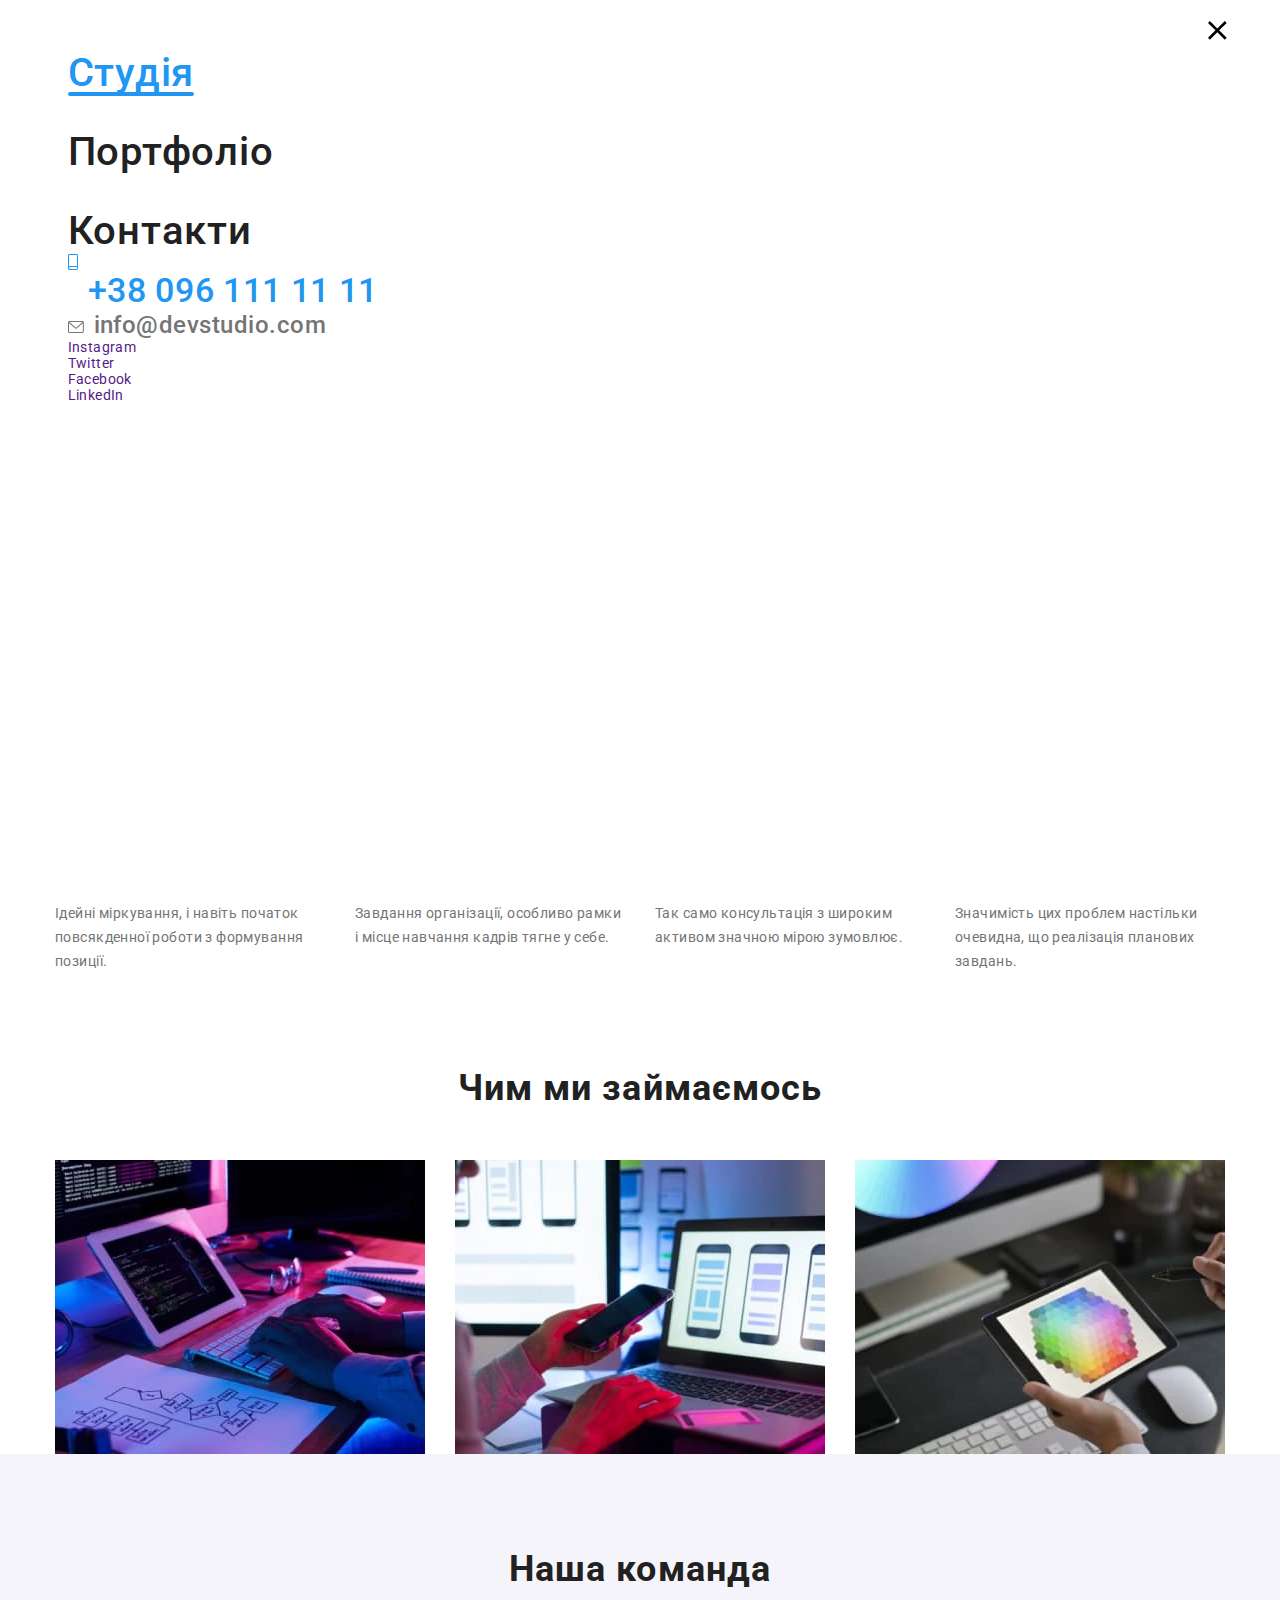
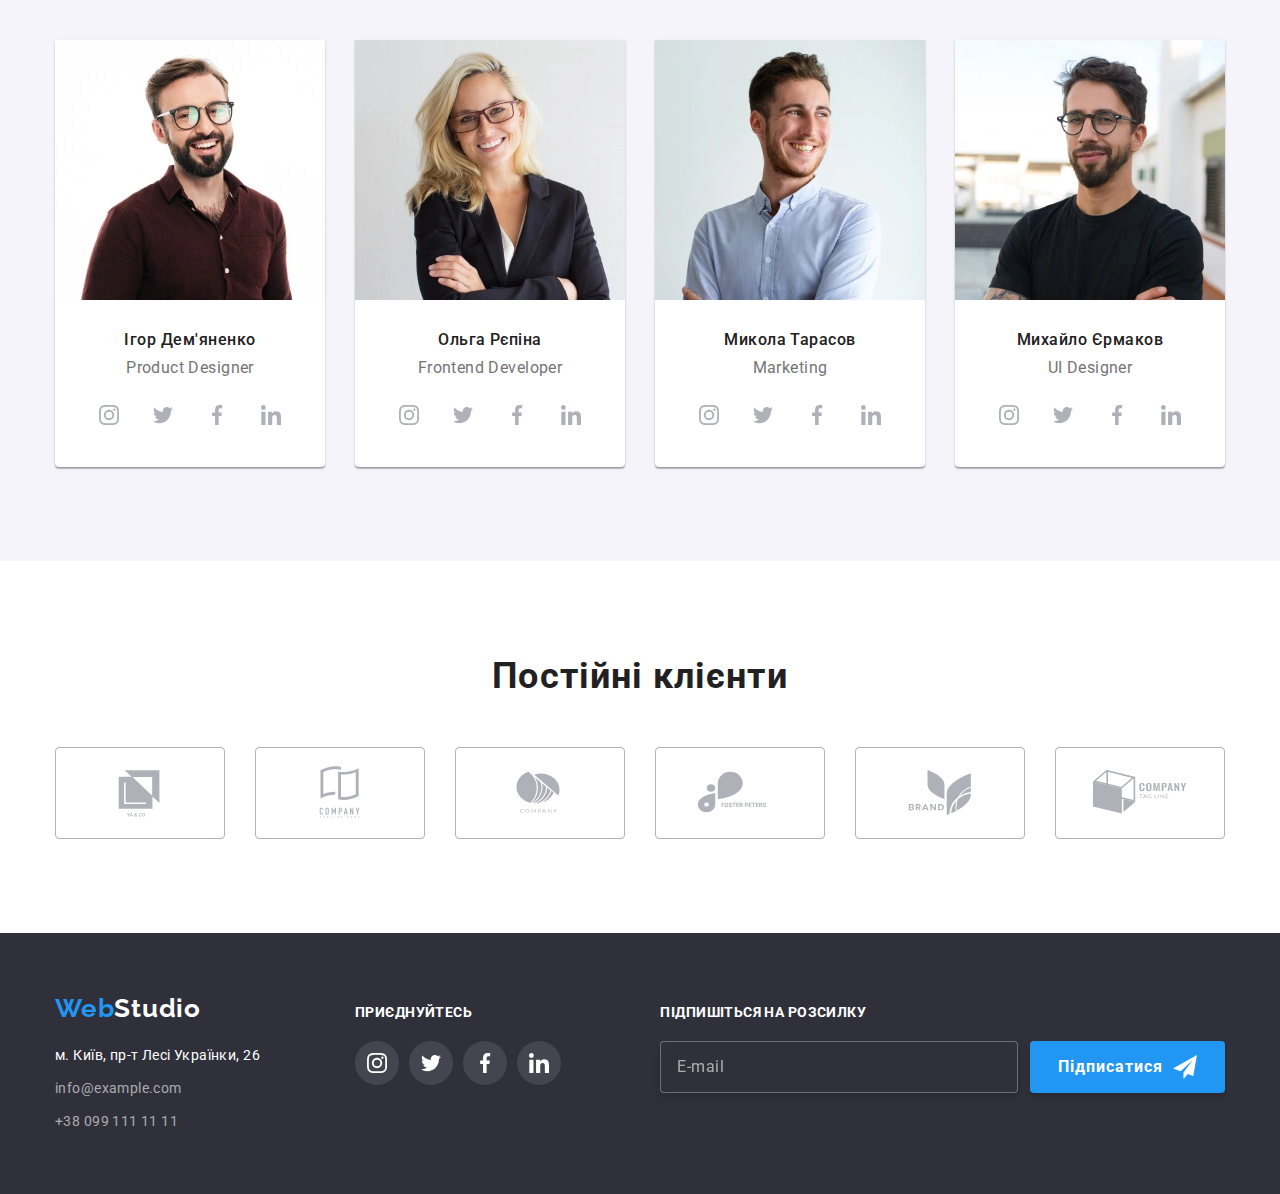
==== commit 1aa90856: "add-header-menu" ====
--- a/index.html
+++ b/index.html
@@ -53,31 +53,42 @@
             >
           </li>
         </ul>
-        <button type="button" class="menu__open-btn">
+        <button type="button" class="menu-open">
           <svg class="" width="24" height="16">
-            <use href="./images/icons.svg#icon-nav-menu"></use>
-          </svg>
-        </button>
+          <use href="./images/icons.svg#icon-nav-menu"></use></button>
       </div>
       <div class="menu">
-        <button type="button" class="menu__close-btn">
+        <div class="container"><button type="button" class="menu__close">
           <svg class="" width="19" height="19">
-            <use href="./images/"></use>
-          </svg>
+          <use href="./images/icons.svg#icon-close-menu"></use>
         </button>
-        <nav class="menu__nav">
+        <nav>
           <ul class="menu__list list">
-            <li class="menu__item">
-              <a href="./index.html" class="link">Студія</a>
-            </li>
-            <li class="menu__item">
-              <a href="./portfolio.html" class="link">Портфоліо</a>
-            </li>
-            <li class="menu__item">
-              <a href="./contacts.html" class="link">Контакти</a>
-            </li>
-          </ul>
-        </nav>
+            <li class="menu__item"><a href="./index.html" class="menu__link link current">Студія</a></li>
+            <li class="menu__item"><a href="./portfolio.html" class="menu__link link">Портфоліо</a></li>
+            <li class="menu__item"><a href="./contacts.html" class="menu__link link">Контакти</a></li>
+          </ul>
+          <ul class="menu__contact list">
+            <li><a href="tel:+380961111111" class="contact__tell link"
+              ><svg class="contact__tell" width="10" height="16">
+                <use href="./images/icons.svg#icon-smartphone"></use></svg
+              >+38 096 111 11 11</a
+            ></li>
+            <li><a lang="en" href="mailto:info@devstudio.com" class="contact__mail link"
+              ><svg class="contact__mail" width="16" height="12">
+                <use href="./images/icons.svg#icon-envelope"></use></svg
+              >info@devstudio.com
+            </a>
+            </li>
+          </ul>
+          <ul class="menu__soc list">
+            <li class="soc__item"><a href="" class="link">Instagram</a></li>
+            <li class="soc__item"><a href="" class="link">Twitter</a></li>
+            <li class="soc__item"><a href="" class="link">Facebook</a></li>
+            <li class="soc__item"><a href="" class="link">LinkedIn</a></li>
+          </ul>
+        </nav></div>
+        
       </div>
     </header>
     <main>
--- a/css/main.min.css
+++ b/css/main.min.css
@@ -1 +1 @@
-:root{--primary-text-color: #757575;--title-text-color: #212121;--accent-color: #2196f3;--hero-container-background-color: #c4c4c4;--hero-title-color: #ffffff;--footer-background-color: #2f303a;--body-and-our-team-background-color: #ffffff;--footer-logo-collor: #ffffff;--button-primary-color: #ffffff;--background-our-team-color: #f5f4fa;--logo-studio-in-header-collor: #000000;--mail-and-tell-collor: rgba(255, 255, 255, 0.6);--address-collor: #ffffff;--border-header-collor: #ececec;--border-portfolio-color: #eeeeee;--hover-focus-button-secondary-collor: #188ce8;--shadow-footer-logo-collor: (0px 4px 4px rgba(0, 0, 0, 0.25));--icon-soc-logo-company-color: #afb1b8;--timing-function: cubic-bezier(0.4, 0, 0.2, 1);--bg-gradient: linear-gradient( to right, rgba(47, 48, 58, 0.4), rgba(47, 48, 58, 0.4) )}p,h1,h2,h3,h4,h5,h6{margin:0px}svg{fill:currentColor}ul{margin:0px;padding-left:0px}address{font-style:normal}button{cursor:pointer;font-family:"Roboto";font-size:16px;border-radius:4px}img{display:block;width:100%;max-width:100%;height:auto}body{font-family:"Roboto",sans-serif;background-color:var(--body-and-our-team-background-color);color:var(--primary-text-color);font-size:14px;letter-spacing:.03em}.list{list-style:none}.link{text-decoration:none}.visually-hidden{position:absolute;white-space:nowrap;width:1px;height:1px;overflow:hidden;border:0;padding:0;clip:rect(0 0 0 0);-webkit-clip-path:inset(50%);clip-path:inset(50%);margin:-1px}.check-text span,.check-text,.button-close,.portfolio__filter,.form-flex .button.secondary,.customers-link,.social-link,.peculiarities__box,.contact .link,.menu__nav,.men__open-btn{display:flex;align-items:center}.container{position:relative;width:100%;padding-left:15px;padding-right:15px;margin-left:auto;margin-right:auto}@media screen and (min-width: 480px){.container{max-width:480px}}@media screen and (min-width: 768px){.container{max-width:768px}}@media screen and (min-width: 1200px){.container{min-width:1200px}}.section{padding-top:60px;padding-bottom:60px}@media screen and (min-width: 1200px){.section{padding-top:94px;padding-bottom:94px}}.title{margin-bottom:10px}.button.primary{padding:6px 22px;color:var(--title-text-color);background-color:var(--background-our-team-color);font-weight:500;line-height:1.63;letter-spacing:inherit;border:none;transition-property:background-color,color,box-shadow;transition-duration:250ms;transition-timing-function:var(--timing-function)}.button.primary:hover,.button.primary:focus{color:var(--button-primary-color);background-color:var(--accent-color);box-shadow:0px 3px 1px rgba(0,0,0,.1),0px 1px 2px rgba(0,0,0,.08),0px 2px 2px rgba(0,0,0,.12)}.button.secondary{color:var(--button-primary-color);background-color:var(--accent-color);padding:10px 24px 10px 24px;font-weight:700;line-height:1.88;letter-spacing:.06em;border:none;box-shadow:0px 4px 4px rgba(0,0,0,.15);transition-property:background-color,color,box-shadow;transition-duration:250ms;transition-timing-function:var(--timing-function)}@media screen and (min-width: 1200px){.button.secondary{padding:10px 32px 10px 32px}}.button.secondary:hover,.button.secondary:focus{background-color:var(--hover-focus-button-secondary-collor)}.header{padding:10px 0px}@media screen and (min-width: 768px){.header{padding:0px 0px}}.header__logo,.footer-logo{color:var(--logo-studio-in-header-collor);font-family:"Raleway";font-weight:700;font-size:26px;line-height:1.19;letter-spacing:.03em;transform:scale(1);transition-property:color,transform;transition-duration:250ms;transition-timing-function:var(--timing-function)}@media screen and (max-width: 1200px){.header__logo,.footer-logo{font-weight:700;font-size:24px;line-height:1.17;letter-spacing:.03em}}.header__logo:hover,.header__logo:focus{color:var(--accent-color);transform:scale(1.2)}.web-logo{color:var(--accent-color)}.men__open-btn{justify-content:center;margin-left:auto;width:40px;height:40px;padding:0px 0px;border:none;border-radius:0;background-color:var(--button-primary-color)}@media screen and (min-width: 768px){.men__open-btn{display:none}}.menu__list{position:absolute;display:none}@media screen and (min-width: 768px){.menu__list{display:flex;margin-left:93px}}.menu__list .link{display:block;padding-top:32px;padding-bottom:32px;color:var(--title-text-color);font-weight:500;line-height:1.14;letter-spacing:.02em;text-decoration:none;transition-property:color;transition-duration:250ms;transition-timing-function:var(--timing-function)}.menu__list .link:hover,.menu__list .link:focus{color:var(--accent-color)}.link.current{color:var(--accent-color);position:relative}@media screen and (min-width: 768px){.current::after{content:"";position:absolute;background-color:var(--accent-color);bottom:0;left:0;width:100%;height:4px;border-radius:2px}}.header__item:not(:last-child){margin-right:50px}.contact{display:none;margin-left:auto}.contact .link{color:var(--primary-text-color);font-weight:500;padding-top:7px;padding-bottom:7px;transition-property:color;transition-duration:250ms;transition-timing-function:var(--timing-function)}.contact .link:hover,.contact .link:focus{color:var(--accent-color)}.contact__item:not(:last-child){margin-right:50px}.header{border-bottom:1px solid var(--border-header-collor)}.contact__tell,.contact__mail{fill:currentColor;margin-right:10px}.hero{background-color:var(--hero-container-background-color);padding-top:118px;padding-bottom:118px;background-position:center;background-repeat:no-repeat;background-size:cover;text-align:center;background-image:var(--bg-gradient),url(../../images/teamwork-mob.jpg)}@media(min-device-pixel-ratio: 2),(-webkit-min-device-pixel-ratio: 2),(min-resolution: 192dpi),(min-resolution: 2dppx){.hero{background-image:var(--bg-gradient),url(../../images/teamwork-mob-2x.jpg)}}@media screen and (min-width: 768px){.hero{background-image:var(--bg-gradient),url(../../images/teamwork-tab.jpg)}}@media screen and (min-width: 768px)and (min-device-pixel-ratio: 2),screen and (min-width: 768px)and (-webkit-min-device-pixel-ratio: 2),screen and (min-width: 768px)and (min-resolution: 192dpi),screen and (min-width: 768px)and (min-resolution: 2dppx){.hero{background-image:var(--bg-gradient),url(../../images/teamwork-tab-2x.jpg)}}@media screen and (min-width: 1200px){.hero{max-width:1600px;padding-top:200px;padding-bottom:200px;background-image:var(--bg-gradient),url(../../images/teamwork.jpg)}}@media screen and (min-width: 1200px)and (min-device-pixel-ratio: 2),screen and (min-width: 1200px)and (-webkit-min-device-pixel-ratio: 2),screen and (min-width: 1200px)and (min-resolution: 192dpi),screen and (min-width: 1200px)and (min-resolution: 2dppx){.hero{background-image:var(--bg-gradient),url(../../images/teamwork-2x.jpg)}}.hero__title{max-width:290px;margin-left:auto;margin-right:auto;color:#fff;text-transform:uppercase;margin-bottom:30px;text-align:center;font-weight:900;font-size:26px;line-height:1.62;letter-spacing:.06em}@media screen and (min-width: 480px){.hero__title{max-width:360px}}@media screen and (min-width: 1200px){.hero__title{font-weight:900;font-size:44px;line-height:1.36;letter-spacing:.06em;max-width:696px}}.peculiarities__list{display:flex;flex-wrap:wrap;gap:30px}.peculiarities__item{width:100%;text-align:left}@media screen and (min-width: 768px){.peculiarities__item{width:calc((100% - 30px)/2)}}@media screen and (min-width: 1200px){.peculiarities__item{width:calc((100% - 90px)/4)}}.peculiarities__title{color:var(--title-text-color);font-weight:700;font-size:14px;line-height:1.14;letter-spacing:.03em;text-align:center;text-transform:uppercase}@media screen and (min-width: 768px){.peculiarities__title{text-align:left}}.peculiarities__paragraph{font-weight:400;font-size:14px;line-height:1.71;letter-spacing:.03em;margin-top:10px}.peculiarities__box{background-color:var(--background-our-team-color);height:120px;margin-bottom:30px;border-radius:4px;justify-content:center}.occupation{display:none;padding-top:0px}@media screen and (min-width: 1200px){.occupation{display:contents}}.occupation__title{color:var(--title-text-color);font-weight:700;font-size:36px;line-height:1.17;letter-spacing:.03em;margin-bottom:50px;text-align:center}.occupation__img{display:flex}.occupation__item:not(:last-child){margin-right:30px}.our-team{background-color:var(--background-our-team-color)}.section-title{color:var(--title-text-color);font-weight:700;font-size:36px;line-height:1.17;letter-spacing:.03em;margin-bottom:50px;text-align:center}.section-team{display:flex;flex-wrap:wrap;gap:30px}.section-team .item{background-color:var(--body-and-our-team-background-color);width:100%;text-align:center;box-shadow:0px 1px 3px rgba(0,0,0,.12),0px 1px 1px rgba(0,0,0,.14),0px 2px 1px rgba(0,0,0,.2);border-radius:0px 0px 4px 4px}@media screen and (min-width: 768px){.section-team .item{width:calc((100% - 30px)/2)}}@media screen and (min-width: 1200px){.section-team .item{width:calc((100% - 90px)/4)}}.section-team .title{color:var(--title-text-color);font-weight:500;font-size:16px;line-height:1.19;letter-spacing:.03em}.profession{font-size:16px}.profession-title{padding:30px 0px}.social{display:flex;justify-content:center;gap:10px;margin-top:16px}.social-link{justify-content:center;width:44px;height:44px;background-color:inherit;border-radius:50%;color:var(--icon-soc-logo-company-color);transition-property:background-color,color;transition-duration:250ms;transition-timing-function:var(--timing-function)}.social-link:hover,.social-link:focus{background-color:var(--accent-color);color:var(--address-collor)}.section-title{color:var(--title-text-color);font-weight:700;font-size:28px;line-height:1.18;letter-spacing:.03em;margin-bottom:50px;text-align:center}@media screen and (min-width: 1200px){.section-title{font-weight:700;font-size:36px;line-height:1.17;letter-spacing:.03em}}.customers-list{display:flex;gap:30px;flex-wrap:wrap}.customers-item{width:100%}@media screen and (min-width: 480px){.customers-item{width:calc((100% - 30px)/2)}}@media screen and (min-width: 768px){.customers-item{width:calc((100% - 60px)/3)}}@media screen and (min-width: 1200px){.customers-item{width:calc((100% - 150px)/6)}}.customers-link{justify-content:center;height:92px;border:1px solid var(--icon-soc-logo-company-color);border-radius:4px;color:var(--icon-soc-logo-company-color);transition-property:border,color;transition-duration:250ms;transition-timing-function:var(--timing-function)}.customers-link:focus,.customers-link:hover{border:1px solid var(--accent-color);color:var(--accent-color)}.footer{background:var(--footer-background-color);padding-top:60px;padding-bottom:60px}.footer .footer-logo.link{display:block;color:var(--footer-logo-collor);transform:scale(1);transition-property:color,transform;transition-duration:250ms;transition-timing-function:var(--timing-function)}.footer .footer-logo.link:hover,.footer .footer-logo.link:focus{transform:scale(1.2)}.footer .container{display:flex;flex-wrap:wrap;justify-content:center;text-align:center;gap:60px;width:100%}@media screen and (min-width: 768px){.footer .container{justify-content:space-between;align-items:baseline}}@media screen and (min-width: 1200px){.footer .container{flex-wrap:nowrap;text-align:left;gap:0px}}.footer .link{transition-property:color;transition-duration:250ms;transition-timing-function:var(--timing-function)}.footer .link:hover,.footer .link:focus{color:var(--accent-color)}.address{margin-top:20px;line-height:1.71}.address .address-text{color:var(--address-collor)}.footer-contact{color:var(--mail-and-tell-collor)}.footer-address li:not(:last-child){margin-bottom:8px}@media screen and (min-width: 1200px){.footer-address li:not(:last-child){margin-bottom:9px}}@media screen and (min-width: 768px){.footer-box-one{margin-left:51px}}@media screen and (min-width: 1200px){.footer-box-one{margin-left:0px}}@media screen and (min-width: 768px){.footer-box-two{margin-right:74px}}@media screen and (min-width: 1200px){.footer-box-two{margin-left:95px;margin-right:0px}}.footer-box-two .social{margin-bottom:0px;margin-top:0px}.footer-box-two .social-link{background-color:rgba(255,255,255,.1);transition-property:background-color;transition-duration:250ms;transition-timing-function:var(--timing-function)}.footer-box-two .social-link:hover,.footer-box-two .social-link:focus{background-color:var(--accent-color)}.footer-box-two .social-icon{fill:var(--address-collor);transition-property:fill;transition-duration:250ms;transition-timing-function:var(--timing-function)}.foot-title{color:var(--hero-title-color);margin-bottom:20px;font-weight:700;font-size:14px;line-height:1.14;letter-spacing:.03em;text-transform:uppercase}.footer-box-three{width:100%}@media screen and (min-width: 1200px){.footer-box-three{margin-left:auto;width:auto}}@media screen and (min-width: 1200px){.form-flex{display:flex}}.foot-email{font-weight:400;font-size:16px;line-height:1.25;letter-spacing:.03em;color:var(--address-collor);min-width:100%;padding-left:0px;margin-bottom:20px;padding-top:15px;padding-bottom:15px;line-height:1.25;background-color:var(--footer-background-color);border:1px solid rgba(255,255,255,.3);filter:drop-shadow(0px 4px 4px rgba(0, 0, 0, 0.15));border-radius:4px;padding-left:16px;transition-property:border-color;transition-duration:250ms;transition-timing-function:var(--timing-function)}@media screen and (min-width: 768px){.foot-email{min-width:450px}}@media screen and (min-width: 1200px){.foot-email{margin-right:12px;margin-bottom:0px;min-width:358px}}.foot-email:focus,.foot-email:hover{cursor:pointer;border-color:var(--accent-color);outline:none}.foot-email::-moz-placeholder{font-family:"Roboto";font-style:normal;font-weight:400;font-size:16px;line-height:1.25;letter-spacing:.03em;color:rgba(255,255,255,.6)}.foot-email:-ms-input-placeholder{font-family:"Roboto";font-style:normal;font-weight:400;font-size:16px;line-height:1.25;letter-spacing:.03em;color:rgba(255,255,255,.6)}.foot-email::placeholder{font-family:"Roboto";font-style:normal;font-weight:400;font-size:16px;line-height:1.25;letter-spacing:.03em;color:rgba(255,255,255,.6)}.form-flex .button.secondary{margin-left:auto;margin-right:auto;padding-left:31px;padding-right:28px;padding-top:10px;padding-bottom:10px}@media screen and (min-width: 1200px){.form-flex .button.secondary{margin-left:0px;margin-right:0px;padding:10px 28px}}.form-flex .button.secondary::after{content:"";margin-left:10px;width:24px;height:24px;background-image:url(../images/icon-send.svg)}.portfolio-title{color:var(--title-text-color);font-weight:700;font-size:18px;line-height:2;letter-spacing:.06em;margin-bottom:4px}.portfolio-paragraph{font-size:16px;line-height:1.88;color:var(--primary-text-color)}.portfolio-description{padding:20px 24px;border-bottom:1px solid #eee;border-left:1px solid #eee;border-right:1px solid #eee;text-align:left}.portfolio__filter{margin-bottom:50px;justify-content:center}.portfolio__filter .item+.item{margin-left:8px}.portfolio__list{display:flex;flex-wrap:wrap}.portfolio__list .item{width:calc((100% - 60px)/3);margin-right:30px;margin-bottom:30px}.portfolio__list .item:nth-child(3n){margin-right:0px}.portfolio__list .item:nth-last-child(-n+3){margin-bottom:0px}.portfolio-link{display:block;transition-property:box-shadow;transition-duration:250ms;transition-timing-function:var(--timing-function)}.portfolio-link:hover,.portfolio-link:focus{box-shadow:0px 1px 1px rgba(0,0,0,.12),0px 4px 4px rgba(0,0,0,.06),1px 4px 6px rgba(0,0,0,.16)}.text-hover{position:relative;overflow:hidden}.position-text{display:flex;flex-direction:column;justify-content:center;position:absolute;padding:0px 24px;top:0;left:0;font-weight:400;font-size:18px;line-height:1.55;letter-spacing:.03em;color:var(--address-collor);background-color:rgba(33,150,243,.9);height:100%;transform:translateY(100%);transition-property:transform;transition-duration:250ms;transition-timing-function:var(--timing-function);overflow:auto}.portfolio-link:focus .position-text{transform:translateY(0%)}.portfolio-link:hover .position-text{transform:translateY(0%)}.backdrop{position:fixed;top:0;left:0;width:100%;height:100%;background-color:rgba(0,0,0,.2);transition-property:opacity,visibility;transition-duration:250ms;transition-timing-function:var(--timing-function);pointer-events:none}.backdrop.is-hidden{opacity:0;visibility:hidden}.modal{position:absolute;top:50%;left:50%;transform:translate(-50%, -50%);min-width:528px;min-height:581px;background-color:var(--body-and-our-team-background-color);pointer-events:auto;padding:40px;box-shadow:0px 1px 3px rgba(0,0,0,.12),0px 1px 1px rgba(0,0,0,.14),0px 2px 1px rgba(0,0,0,.2);border-radius:4px}.modal-title{margin-bottom:12px;font-weight:700;font-size:20px;line-height:1.15;letter-spacing:.03em;text-align:center;color:var(--title-text-color)}.button-close{position:fixed;top:8px;right:8px;justify-content:center;width:30px;height:30px;background-color:var(--address-collor);border:1px solid rgba(0,0,0,.1);border-radius:50%;color:var(--logo-studio-in-header-collor);transition-property:color;transition-duration:250ms;transition-timing-function:var(--timing-function)}.button-close:hover,.button-close:focus{color:var(--accent-color);outline:none}.user-name,.user-tel,.user-email,.text-comment{font-weight:400;font-size:12px;line-height:1.17;letter-spacing:.01em;color:inherit}.form-input{padding-left:42px;width:100%;height:40px;border:1px solid rgba(33,33,33,.2);border-radius:4px;outline:none;transition-property:border,background-color;transition-duration:250ms;transition-timing-function:var(--timing-function)}.form-input:not(:focus):not(:-moz-placeholder-shown):valid{background-color:rgba(0,128,0,.705)}.form-input:not(:focus):not(:-ms-input-placeholder):valid{background-color:rgba(0,128,0,.705)}.form-input:not(:focus):not(:placeholder-shown):valid{background-color:rgba(0,128,0,.705)}.form-input:not(:focus):not(:-moz-placeholder-shown):invalid{background-color:rgba(255,0,0,.3)}.form-input:not(:focus):not(:-ms-input-placeholder):invalid{background-color:rgba(255,0,0,.3)}.form-input:not(:focus):not(:placeholder-shown):invalid{background-color:rgba(255,0,0,.3)}.form-input:not(:focus):not(:-moz-placeholder-shown):invalid~.error{display:block}.form-input:not(:focus):not(:-ms-input-placeholder):invalid~.error{display:block}.form-input:not(:focus):not(:placeholder-shown):invalid~.error{display:block}.form-input::-moz-placeholder{font-family:"Roboto";font-style:normal;font-weight:400;font-size:14px;line-height:1.14;letter-spacing:.01em;color:rgba(117,117,117,.5)}.form-input:-ms-input-placeholder{font-family:"Roboto";font-style:normal;font-weight:400;font-size:14px;line-height:1.14;letter-spacing:.01em;color:rgba(117,117,117,.5)}.form-input::placeholder{font-family:"Roboto";font-style:normal;font-weight:400;font-size:14px;line-height:1.14;letter-spacing:.01em;color:rgba(117,117,117,.5)}.form-input:focus,.form-input:hover{border:1px solid var(--accent-color);cursor:pointer}.form-input:focus+.icon-input,.form-input:hover+.icon-input{fill:var(--accent-color)}.input-icon{position:relative;margin-top:4px;margin-bottom:10px}.error{color:red;display:none}.form-textarea{padding:12px 16px;margin-top:4px;margin-bottom:20px;width:100%;height:100px;border:1px solid rgba(33,33,33,.2);border-radius:4px;resize:none;outline:none;transition-property:border;transition-duration:250ms;transition-timing-function:var(--timing-function)}.form-textarea::-moz-placeholder{font-family:"Roboto";font-style:normal;font-weight:400;font-size:14px;line-height:1.14;letter-spacing:.01em;color:rgba(117,117,117,.5)}.form-textarea:-ms-input-placeholder{font-family:"Roboto";font-style:normal;font-weight:400;font-size:14px;line-height:1.14;letter-spacing:.01em;color:rgba(117,117,117,.5)}.form-textarea::placeholder{font-family:"Roboto";font-style:normal;font-weight:400;font-size:14px;line-height:1.14;letter-spacing:.01em;color:rgba(117,117,117,.5)}.form-textarea:focus,.form-textarea:hover{border:1px solid var(--accent-color);cursor:pointer}.icon-input{position:absolute;top:50%;left:12px;transform:translateY(-50%);fill:var(--title-text-color);transition-property:fill;transition-duration:250ms;transition-timing-function:var(--timing-function)}.check-text{justify-content:center;font-family:"Roboto";font-style:normal;font-weight:400;font-size:14px;line-height:1.17;letter-spacing:.03em;color:var(--primary-text-color)}.check-text span{justify-content:center;width:16px;height:15px;border:2px solid var(--title-text-color);border-radius:2px;margin-right:7px;transition-property:background-color,border-color;transition-duration:250ms;transition-timing-function:var(--timing-function)}.check-icon{fill:rgba(0,0,0,0);transition-property:fill;transition-duration:250ms;transition-timing-function:var(--timing-function)}.input-check:checked+.check-text span{background-color:var(--accent-color);border-color:var(--accent-color)}.input-check:checked+.check-text .check-icon{fill:var(--address-collor)}.input-check:focus+.check-text span{border-color:var(--accent-color)}.input-check:hover+.check-text span{border-color:var(--accent-color)}.policy-link{margin-left:8px;letter-spacing:.03em;-webkit-text-decoration-line:underline;text-decoration-line:underline;color:#2196f3}.modal-form .button.secondary{padding:10px 52px;margin-top:30px;display:block;margin-left:auto;margin-right:auto}/*# sourceMappingURL=main.min.css.map */+:root{--primary-text-color: #757575;--title-text-color: #212121;--accent-color: #2196f3;--hero-container-background-color: #c4c4c4;--hero-title-color: #ffffff;--footer-background-color: #2f303a;--body-and-our-team-background-color: #ffffff;--footer-logo-collor: #ffffff;--button-primary-color: #ffffff;--background-our-team-color: #f5f4fa;--logo-studio-in-header-collor: #000000;--mail-and-tell-collor: rgba(255, 255, 255, 0.6);--address-collor: #ffffff;--border-header-collor: #ececec;--border-portfolio-color: #eeeeee;--hover-focus-button-secondary-collor: #188ce8;--shadow-footer-logo-collor: (0px 4px 4px rgba(0, 0, 0, 0.25));--icon-soc-logo-company-color: #afb1b8;--timing-function: cubic-bezier(0.4, 0, 0.2, 1);--bg-gradient: linear-gradient( to right, rgba(47, 48, 58, 0.4), rgba(47, 48, 58, 0.4) )}p,h1,h2,h3,h4,h5,h6{margin:0px}svg{fill:currentColor}ul{margin:0px;padding-left:0px}address{font-style:normal}button{cursor:pointer;font-family:"Roboto";font-size:16px;border-radius:4px}img{display:block;width:100%;max-width:100%;height:auto}body{font-family:"Roboto",sans-serif;background-color:var(--body-and-our-team-background-color);color:var(--primary-text-color);font-size:14px;letter-spacing:.03em}.list{list-style:none}.link{text-decoration:none}.visually-hidden{position:absolute;white-space:nowrap;width:1px;height:1px;overflow:hidden;border:0;padding:0;clip:rect(0 0 0 0);-webkit-clip-path:inset(50%);clip-path:inset(50%);margin:-1px}.check-text span,.check-text,.button-close,.portfolio__filter,.form-flex .button.secondary,.customers-link,.social-link,.peculiarities__box,.menu__close,.menu-open,.contact .link,.header__nav{display:flex;align-items:center}.container{position:relative;width:100%;padding-left:15px;padding-right:15px;margin-left:auto;margin-right:auto}@media screen and (min-width: 480px){.container{max-width:480px}}@media screen and (min-width: 768px){.container{max-width:768px}}@media screen and (min-width: 1200px){.container{min-width:1200px}}.section{padding-top:60px;padding-bottom:60px}@media screen and (min-width: 1200px){.section{padding-top:94px;padding-bottom:94px}}.title{margin-bottom:10px}.button.primary{padding:6px 22px;color:var(--title-text-color);background-color:var(--background-our-team-color);font-weight:500;line-height:1.63;letter-spacing:inherit;border:none;transition-property:background-color,color,box-shadow;transition-duration:250ms;transition-timing-function:var(--timing-function)}.button.primary:hover,.button.primary:focus{color:var(--button-primary-color);background-color:var(--accent-color);box-shadow:0px 3px 1px rgba(0,0,0,.1),0px 1px 2px rgba(0,0,0,.08),0px 2px 2px rgba(0,0,0,.12)}.button.secondary{color:var(--button-primary-color);background-color:var(--accent-color);padding:10px 24px 10px 24px;font-weight:700;line-height:1.88;letter-spacing:.06em;border:none;box-shadow:0px 4px 4px rgba(0,0,0,.15);transition-property:background-color,color,box-shadow;transition-duration:250ms;transition-timing-function:var(--timing-function)}@media screen and (min-width: 1200px){.button.secondary{padding:10px 32px 10px 32px}}.button.secondary:hover,.button.secondary:focus{background-color:var(--hover-focus-button-secondary-collor)}.header__logo,.footer-logo{color:var(--logo-studio-in-header-collor);font-family:"Raleway";font-weight:700;font-size:26px;line-height:1.19;letter-spacing:.03em;transform:scale(1);transition-property:color,transform;transition-duration:250ms;transition-timing-function:var(--timing-function)}.header__logo:hover,.header__logo:focus{color:var(--accent-color);transform:scale(1.2)}.web-logo{color:var(--accent-color)}.header__list{display:none;margin-left:93px}.header__list .link{display:block;padding-top:32px;padding-bottom:32px;color:var(--title-text-color);font-weight:500;line-height:1.14;letter-spacing:.02em;text-decoration:none;transition-property:color;transition-duration:250ms;transition-timing-function:var(--timing-function)}.header__list .link:hover,.header__list .link:focus{color:var(--accent-color)}.link.current{color:var(--accent-color);position:relative}@media screen and (min-width: 768px){.current::after{content:"";position:absolute;background-color:var(--accent-color);bottom:0;left:0;width:100%;height:4px;border-radius:2px}}.header__item:not(:last-child){margin-right:50px}.contact{display:none;margin-left:auto}.contact .link{color:var(--primary-text-color);font-weight:500;padding-top:7px;padding-bottom:7px;transition-property:color;transition-duration:250ms;transition-timing-function:var(--timing-function)}.contact .link:hover,.contact .link:focus{color:var(--accent-color)}.contact__item:not(:last-child){margin-right:50px}.header{border-bottom:1px solid var(--border-header-collor)}.contact__tell,.contact__mail{fill:currentColor;margin-right:10px}.menu{position:fixed;background-color:var(--body-and-our-team-background-color);z-index:1;top:0;left:0;width:100vw;height:100vh;padding-top:10px;padding-bottom:48px;padding-left:25px}.menu-open{justify-content:center;width:40px;height:40px;margin-left:auto;background-color:var(--address-collor);border:none}@media screen and (min-width: 767px){.menu-open{display:none}}.menu__close{justify-content:center;margin-left:auto;width:40px;height:40px;background-color:var(--address-collor);border:none;transition-property:color;transition-duration:250ms;transition-timing-function:var(--timing-function)}.menu__close:hover,.menu__close:focus{color:var(--accent-color)}.menu__item:not(:last-child){margin-bottom:32px}.menu__link{font-weight:500;font-size:40px;line-height:1.17;letter-spacing:.02em;color:var(--title-text-color)}.contact__tell{font-weight:500;font-size:34px;line-height:1.18;letter-spacing:.02em;color:#2196f3;margin-bottom:32px}.contact__mail{font-weight:500;font-size:24px;line-height:1.17;letter-spacing:.02em;font-weight:500;font-size:24px;line-height:28px;letter-spacing:.02em;color:#757575}.hero{background-color:var(--hero-container-background-color);padding-top:118px;padding-bottom:118px;background-position:center;background-repeat:no-repeat;background-size:cover;text-align:center;background-image:var(--bg-gradient),url(../../images/teamwork-mob.jpg)}@media(min-device-pixel-ratio: 2),(-webkit-min-device-pixel-ratio: 2),(min-resolution: 192dpi),(min-resolution: 2dppx){.hero{background-image:var(--bg-gradient),url(../../images/teamwork-mob-2x.jpg)}}@media screen and (min-width: 768px){.hero{background-image:var(--bg-gradient),url(../../images/teamwork-tab.jpg)}}@media screen and (min-width: 768px)and (min-device-pixel-ratio: 2),screen and (min-width: 768px)and (-webkit-min-device-pixel-ratio: 2),screen and (min-width: 768px)and (min-resolution: 192dpi),screen and (min-width: 768px)and (min-resolution: 2dppx){.hero{background-image:var(--bg-gradient),url(../../images/teamwork-tab-2x.jpg)}}@media screen and (min-width: 1200px){.hero{max-width:1600px;padding-top:200px;padding-bottom:200px;background-image:var(--bg-gradient),url(../../images/teamwork.jpg)}}@media screen and (min-width: 1200px)and (min-device-pixel-ratio: 2),screen and (min-width: 1200px)and (-webkit-min-device-pixel-ratio: 2),screen and (min-width: 1200px)and (min-resolution: 192dpi),screen and (min-width: 1200px)and (min-resolution: 2dppx){.hero{background-image:var(--bg-gradient),url(../../images/teamwork-2x.jpg)}}.hero__title{max-width:290px;margin-left:auto;margin-right:auto;color:#fff;text-transform:uppercase;margin-bottom:30px;text-align:center;font-weight:900;font-size:26px;line-height:1.62;letter-spacing:.06em}@media screen and (min-width: 480px){.hero__title{max-width:360px}}@media screen and (min-width: 1200px){.hero__title{font-weight:900;font-size:44px;line-height:1.36;letter-spacing:.06em;max-width:696px}}.peculiarities__list{display:flex;flex-wrap:wrap;gap:30px}.peculiarities__item{width:100%;text-align:left}@media screen and (min-width: 768px){.peculiarities__item{width:calc((100% - 30px)/2)}}@media screen and (min-width: 1200px){.peculiarities__item{width:calc((100% - 90px)/4)}}.peculiarities__title{color:var(--title-text-color);font-weight:700;font-size:14px;line-height:1.14;letter-spacing:.03em;text-align:center;text-transform:uppercase}@media screen and (min-width: 768px){.peculiarities__title{text-align:left}}.peculiarities__paragraph{font-weight:400;font-size:14px;line-height:1.71;letter-spacing:.03em;margin-top:10px}.peculiarities__box{background-color:var(--background-our-team-color);height:120px;margin-bottom:30px;border-radius:4px;justify-content:center}.occupation{display:none;padding-top:0px}@media screen and (min-width: 1200px){.occupation{display:contents}}.occupation__title{color:var(--title-text-color);font-weight:700;font-size:36px;line-height:1.17;letter-spacing:.03em;margin-bottom:50px;text-align:center}.occupation__img{display:flex}.occupation__item:not(:last-child){margin-right:30px}.our-team{background-color:var(--background-our-team-color)}.section-title{color:var(--title-text-color);font-weight:700;font-size:36px;line-height:1.17;letter-spacing:.03em;margin-bottom:50px;text-align:center}.section-team{display:flex;flex-wrap:wrap;gap:30px}.section-team .item{background-color:var(--body-and-our-team-background-color);width:100%;text-align:center;box-shadow:0px 1px 3px rgba(0,0,0,.12),0px 1px 1px rgba(0,0,0,.14),0px 2px 1px rgba(0,0,0,.2);border-radius:0px 0px 4px 4px}@media screen and (min-width: 768px){.section-team .item{width:calc((100% - 30px)/2)}}@media screen and (min-width: 1200px){.section-team .item{width:calc((100% - 90px)/4)}}.section-team .title{color:var(--title-text-color);font-weight:500;font-size:16px;line-height:1.19;letter-spacing:.03em}.profession{font-size:16px}.profession-title{padding:30px 0px}.social{display:flex;justify-content:center;gap:10px;margin-top:16px}.social-link{justify-content:center;width:44px;height:44px;background-color:inherit;border-radius:50%;color:var(--icon-soc-logo-company-color);transition-property:background-color,color;transition-duration:250ms;transition-timing-function:var(--timing-function)}.social-link:hover,.social-link:focus{background-color:var(--accent-color);color:var(--address-collor)}.section-title{color:var(--title-text-color);font-weight:700;font-size:28px;line-height:1.18;letter-spacing:.03em;margin-bottom:50px;text-align:center}@media screen and (min-width: 1200px){.section-title{font-weight:700;font-size:36px;line-height:1.17;letter-spacing:.03em}}.customers-list{display:flex;gap:30px;flex-wrap:wrap}.customers-item{width:100%}@media screen and (min-width: 480px){.customers-item{width:calc((100% - 30px)/2)}}@media screen and (min-width: 768px){.customers-item{width:calc((100% - 60px)/3)}}@media screen and (min-width: 1200px){.customers-item{width:calc((100% - 150px)/6)}}.customers-link{justify-content:center;height:92px;border:1px solid var(--icon-soc-logo-company-color);border-radius:4px;color:var(--icon-soc-logo-company-color);transition-property:border,color;transition-duration:250ms;transition-timing-function:var(--timing-function)}.customers-link:focus,.customers-link:hover{border:1px solid var(--accent-color);color:var(--accent-color)}.footer{background:var(--footer-background-color);padding-top:60px;padding-bottom:60px}.footer .footer-logo.link{display:block;color:var(--footer-logo-collor);transform:scale(1);transition-property:color,transform;transition-duration:250ms;transition-timing-function:var(--timing-function)}.footer .footer-logo.link:hover,.footer .footer-logo.link:focus{transform:scale(1.2)}.footer .container{display:flex;flex-wrap:wrap;justify-content:center;text-align:center;gap:60px;width:100%}@media screen and (min-width: 768px){.footer .container{justify-content:space-between;align-items:baseline}}@media screen and (min-width: 1200px){.footer .container{flex-wrap:nowrap;text-align:left;gap:0px}}.footer .link{transition-property:color;transition-duration:250ms;transition-timing-function:var(--timing-function)}.footer .link:hover,.footer .link:focus{color:var(--accent-color)}.address{margin-top:20px;line-height:1.71}.address .address-text{color:var(--address-collor)}.footer-contact{color:var(--mail-and-tell-collor)}.footer-address li:not(:last-child){margin-bottom:8px}@media screen and (min-width: 1200px){.footer-address li:not(:last-child){margin-bottom:9px}}@media screen and (min-width: 768px){.footer-box-one{margin-left:51px}}@media screen and (min-width: 1200px){.footer-box-one{margin-left:0px}}@media screen and (min-width: 768px){.footer-box-two{margin-right:74px}}@media screen and (min-width: 1200px){.footer-box-two{margin-left:95px;margin-right:0px}}.footer-box-two .social{margin-bottom:0px;margin-top:0px}.footer-box-two .social-link{background-color:rgba(255,255,255,.1);transition-property:background-color;transition-duration:250ms;transition-timing-function:var(--timing-function)}.footer-box-two .social-link:hover,.footer-box-two .social-link:focus{background-color:var(--accent-color)}.footer-box-two .social-icon{fill:var(--address-collor);transition-property:fill;transition-duration:250ms;transition-timing-function:var(--timing-function)}.foot-title{color:var(--hero-title-color);margin-bottom:20px;font-weight:700;font-size:14px;line-height:1.14;letter-spacing:.03em;text-transform:uppercase}.footer-box-three{width:100%}@media screen and (min-width: 1200px){.footer-box-three{margin-left:auto;width:auto}}@media screen and (min-width: 1200px){.form-flex{display:flex}}.foot-email{font-weight:400;font-size:16px;line-height:1.25;letter-spacing:.03em;color:var(--address-collor);min-width:100%;padding-left:0px;margin-bottom:20px;padding-top:15px;padding-bottom:15px;line-height:1.25;background-color:var(--footer-background-color);border:1px solid rgba(255,255,255,.3);filter:drop-shadow(0px 4px 4px rgba(0, 0, 0, 0.15));border-radius:4px;padding-left:16px;transition-property:border-color;transition-duration:250ms;transition-timing-function:var(--timing-function)}@media screen and (min-width: 768px){.foot-email{min-width:450px}}@media screen and (min-width: 1200px){.foot-email{margin-right:12px;margin-bottom:0px;min-width:358px}}.foot-email:focus,.foot-email:hover{cursor:pointer;border-color:var(--accent-color);outline:none}.foot-email::-moz-placeholder{font-family:"Roboto";font-style:normal;font-weight:400;font-size:16px;line-height:1.25;letter-spacing:.03em;color:rgba(255,255,255,.6)}.foot-email:-ms-input-placeholder{font-family:"Roboto";font-style:normal;font-weight:400;font-size:16px;line-height:1.25;letter-spacing:.03em;color:rgba(255,255,255,.6)}.foot-email::placeholder{font-family:"Roboto";font-style:normal;font-weight:400;font-size:16px;line-height:1.25;letter-spacing:.03em;color:rgba(255,255,255,.6)}.form-flex .button.secondary{margin-left:auto;margin-right:auto;padding-left:31px;padding-right:28px;padding-top:10px;padding-bottom:10px}@media screen and (min-width: 1200px){.form-flex .button.secondary{margin-left:0px;margin-right:0px;padding:10px 28px}}.form-flex .button.secondary::after{content:"";margin-left:10px;width:24px;height:24px;background-image:url(../images/icon-send.svg)}.portfolio-title{color:var(--title-text-color);font-weight:700;font-size:18px;line-height:2;letter-spacing:.06em;margin-bottom:4px}.portfolio-paragraph{font-size:16px;line-height:1.88;color:var(--primary-text-color)}.portfolio-description{padding:20px 24px;border-bottom:1px solid #eee;border-left:1px solid #eee;border-right:1px solid #eee;text-align:left}.portfolio__filter{margin-bottom:50px;justify-content:center}.portfolio__filter .item+.item{margin-left:8px}.portfolio__list{display:flex;flex-wrap:wrap}.portfolio__list .item{width:calc((100% - 60px)/3);margin-right:30px;margin-bottom:30px}.portfolio__list .item:nth-child(3n){margin-right:0px}.portfolio__list .item:nth-last-child(-n+3){margin-bottom:0px}.portfolio-link{display:block;transition-property:box-shadow;transition-duration:250ms;transition-timing-function:var(--timing-function)}.portfolio-link:hover,.portfolio-link:focus{box-shadow:0px 1px 1px rgba(0,0,0,.12),0px 4px 4px rgba(0,0,0,.06),1px 4px 6px rgba(0,0,0,.16)}.text-hover{position:relative;overflow:hidden}.position-text{display:flex;flex-direction:column;justify-content:center;position:absolute;padding:0px 24px;top:0;left:0;font-weight:400;font-size:18px;line-height:1.55;letter-spacing:.03em;color:var(--address-collor);background-color:rgba(33,150,243,.9);height:100%;transform:translateY(100%);transition-property:transform;transition-duration:250ms;transition-timing-function:var(--timing-function);overflow:auto}.portfolio-link:focus .position-text{transform:translateY(0%)}.portfolio-link:hover .position-text{transform:translateY(0%)}.backdrop{position:fixed;top:0;left:0;width:100%;height:100%;background-color:rgba(0,0,0,.2);transition-property:opacity,visibility;transition-duration:250ms;transition-timing-function:var(--timing-function);pointer-events:none}.backdrop.is-hidden{opacity:0;visibility:hidden}.modal{position:absolute;top:50%;left:50%;transform:translate(-50%, -50%);min-width:528px;min-height:581px;background-color:var(--body-and-our-team-background-color);pointer-events:auto;padding:40px;box-shadow:0px 1px 3px rgba(0,0,0,.12),0px 1px 1px rgba(0,0,0,.14),0px 2px 1px rgba(0,0,0,.2);border-radius:4px}.modal-title{margin-bottom:12px;font-weight:700;font-size:20px;line-height:1.15;letter-spacing:.03em;text-align:center;color:var(--title-text-color)}.button-close{position:fixed;top:8px;right:8px;justify-content:center;width:30px;height:30px;background-color:var(--address-collor);border:1px solid rgba(0,0,0,.1);border-radius:50%;color:var(--logo-studio-in-header-collor);transition-property:color;transition-duration:250ms;transition-timing-function:var(--timing-function)}.button-close:hover,.button-close:focus{color:var(--accent-color);outline:none}.user-name,.user-tel,.user-email,.text-comment{font-weight:400;font-size:12px;line-height:1.17;letter-spacing:.01em;color:inherit}.form-input{padding-left:42px;width:100%;height:40px;border:1px solid rgba(33,33,33,.2);border-radius:4px;outline:none;transition-property:border,background-color;transition-duration:250ms;transition-timing-function:var(--timing-function)}.form-input:not(:focus):not(:-moz-placeholder-shown):valid{background-color:rgba(0,128,0,.705)}.form-input:not(:focus):not(:-ms-input-placeholder):valid{background-color:rgba(0,128,0,.705)}.form-input:not(:focus):not(:placeholder-shown):valid{background-color:rgba(0,128,0,.705)}.form-input:not(:focus):not(:-moz-placeholder-shown):invalid{background-color:rgba(255,0,0,.3)}.form-input:not(:focus):not(:-ms-input-placeholder):invalid{background-color:rgba(255,0,0,.3)}.form-input:not(:focus):not(:placeholder-shown):invalid{background-color:rgba(255,0,0,.3)}.form-input:not(:focus):not(:-moz-placeholder-shown):invalid~.error{display:block}.form-input:not(:focus):not(:-ms-input-placeholder):invalid~.error{display:block}.form-input:not(:focus):not(:placeholder-shown):invalid~.error{display:block}.form-input::-moz-placeholder{font-family:"Roboto";font-style:normal;font-weight:400;font-size:14px;line-height:1.14;letter-spacing:.01em;color:rgba(117,117,117,.5)}.form-input:-ms-input-placeholder{font-family:"Roboto";font-style:normal;font-weight:400;font-size:14px;line-height:1.14;letter-spacing:.01em;color:rgba(117,117,117,.5)}.form-input::placeholder{font-family:"Roboto";font-style:normal;font-weight:400;font-size:14px;line-height:1.14;letter-spacing:.01em;color:rgba(117,117,117,.5)}.form-input:focus,.form-input:hover{border:1px solid var(--accent-color);cursor:pointer}.form-input:focus+.icon-input,.form-input:hover+.icon-input{fill:var(--accent-color)}.input-icon{position:relative;margin-top:4px;margin-bottom:10px}.error{color:red;display:none}.form-textarea{padding:12px 16px;margin-top:4px;margin-bottom:20px;width:100%;height:100px;border:1px solid rgba(33,33,33,.2);border-radius:4px;resize:none;outline:none;transition-property:border;transition-duration:250ms;transition-timing-function:var(--timing-function)}.form-textarea::-moz-placeholder{font-family:"Roboto";font-style:normal;font-weight:400;font-size:14px;line-height:1.14;letter-spacing:.01em;color:rgba(117,117,117,.5)}.form-textarea:-ms-input-placeholder{font-family:"Roboto";font-style:normal;font-weight:400;font-size:14px;line-height:1.14;letter-spacing:.01em;color:rgba(117,117,117,.5)}.form-textarea::placeholder{font-family:"Roboto";font-style:normal;font-weight:400;font-size:14px;line-height:1.14;letter-spacing:.01em;color:rgba(117,117,117,.5)}.form-textarea:focus,.form-textarea:hover{border:1px solid var(--accent-color);cursor:pointer}.icon-input{position:absolute;top:50%;left:12px;transform:translateY(-50%);fill:var(--title-text-color);transition-property:fill;transition-duration:250ms;transition-timing-function:var(--timing-function)}.check-text{justify-content:center;font-family:"Roboto";font-style:normal;font-weight:400;font-size:14px;line-height:1.17;letter-spacing:.03em;color:var(--primary-text-color)}.check-text span{justify-content:center;width:16px;height:15px;border:2px solid var(--title-text-color);border-radius:2px;margin-right:7px;transition-property:background-color,border-color;transition-duration:250ms;transition-timing-function:var(--timing-function)}.check-icon{fill:rgba(0,0,0,0);transition-property:fill;transition-duration:250ms;transition-timing-function:var(--timing-function)}.input-check:checked+.check-text span{background-color:var(--accent-color);border-color:var(--accent-color)}.input-check:checked+.check-text .check-icon{fill:var(--address-collor)}.input-check:focus+.check-text span{border-color:var(--accent-color)}.input-check:hover+.check-text span{border-color:var(--accent-color)}.policy-link{margin-left:8px;letter-spacing:.03em;-webkit-text-decoration-line:underline;text-decoration-line:underline;color:#2196f3}.modal-form .button.secondary{padding:10px 52px;margin-top:30px;display:block;margin-left:auto;margin-right:auto}/*# sourceMappingURL=main.min.css.map */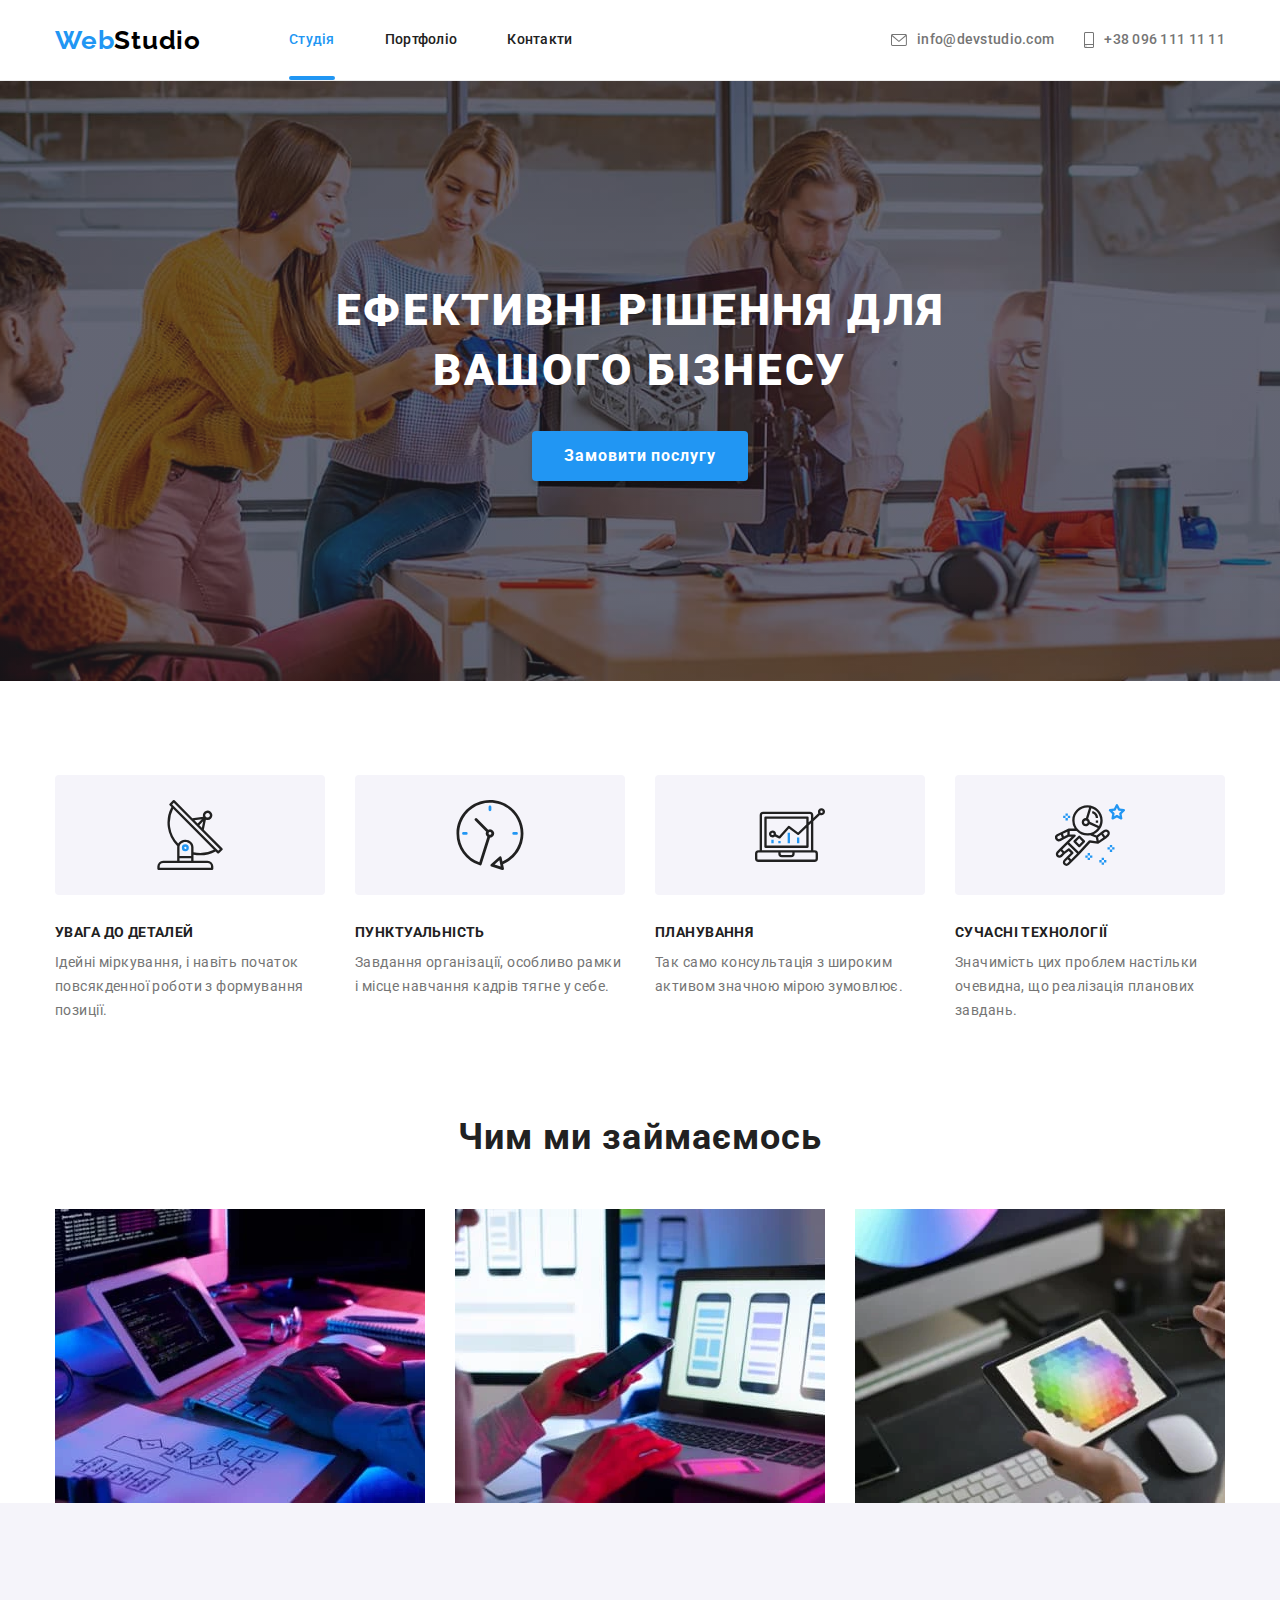
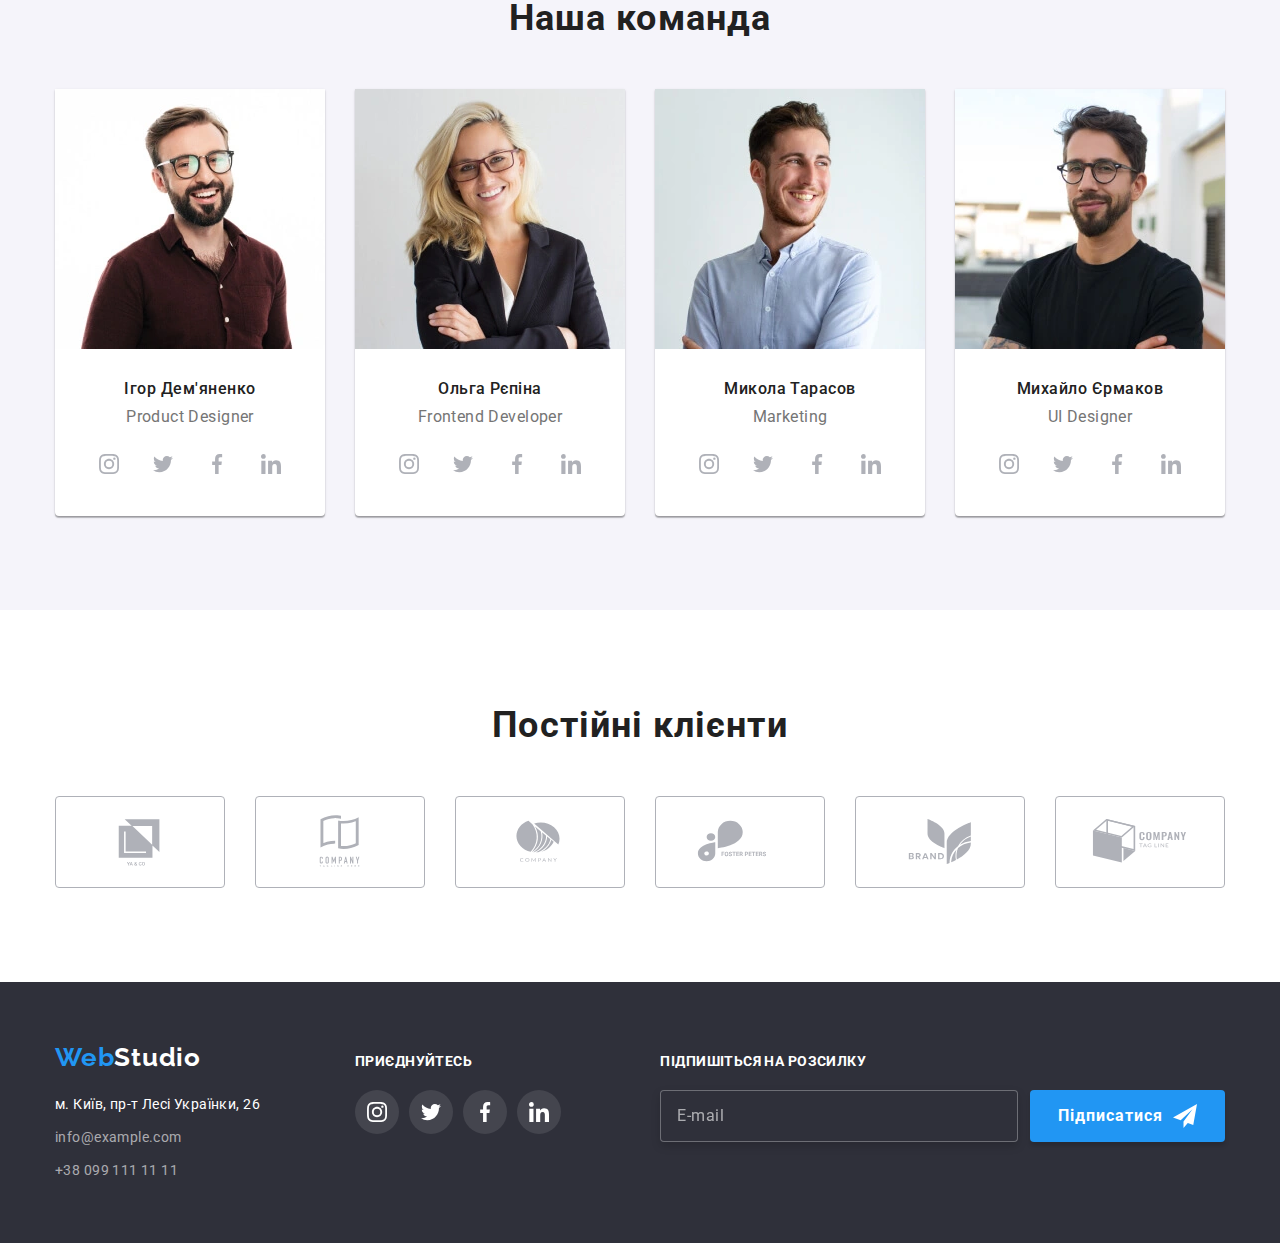
==== commit deb94c79: "end-header" ====
--- a/index.html
+++ b/index.html
@@ -40,27 +40,29 @@
         <ul class="contact list">
           <li class="contact__item">
             <a lang="en" href="mailto:info@devstudio.com" class="link"
-              ><svg class="contact__mail" width="16" height="12">
+              ><svg class="contact__email" width="16" height="12">
                 <use href="./images/icons.svg#icon-envelope"></use></svg
               >info@devstudio.com
             </a>
           </li>
           <li class="contact__item">
             <a href="tel:+380961111111" class="link"
-              ><svg class="contact__tell" width="10" height="16">
+              ><svg class="contact__telephone" width="10" height="16">
                 <use href="./images/icons.svg#icon-smartphone"></use></svg
               >+38 096 111 11 11</a
             >
           </li>
         </ul>
-        <button type="button" class="menu-open">
+        <button type="button" class="menu-open" data-menu-open>
           <svg class="" width="24" height="16">
           <use href="./images/icons.svg#icon-nav-menu"></use></button>
       </div>
-      <div class="menu">
-        <div class="container"><button type="button" class="menu__close">
-          <svg class="" width="19" height="19">
-          <use href="./images/icons.svg#icon-close-menu"></use>
+      <div class="menu visually-hidden" data-menu>
+        <div class="container">
+          <div class="mob-menu_top">
+        <button type="button" class="menu__close" data-menu-close>
+        <svg class="" width="19" height="19">
+        <use href="./images/icons.svg#icon-close-menu"></use>
         </button>
         <nav>
           <ul class="menu__list list">
@@ -68,27 +70,24 @@
             <li class="menu__item"><a href="./portfolio.html" class="menu__link link">Портфоліо</a></li>
             <li class="menu__item"><a href="./contacts.html" class="menu__link link">Контакти</a></li>
           </ul>
-          <ul class="menu__contact list">
-            <li><a href="tel:+380961111111" class="contact__tell link"
-              ><svg class="contact__tell" width="10" height="16">
-                <use href="./images/icons.svg#icon-smartphone"></use></svg
+        </nav>
+        </div>
+        <ul class="menu__contact list">
+          <li><a href="tel:+380961111111" class="contact__tell link"
               >+38 096 111 11 11</a
             ></li>
-            <li><a lang="en" href="mailto:info@devstudio.com" class="contact__mail link"
-              ><svg class="contact__mail" width="16" height="12">
-                <use href="./images/icons.svg#icon-envelope"></use></svg
+          <li><a lang="en" href="mailto:info@devstudio.com" class="contact__mail link"
               >info@devstudio.com
             </a>
-            </li>
+          </li>
           </ul>
           <ul class="menu__soc list">
-            <li class="soc__item"><a href="" class="link">Instagram</a></li>
-            <li class="soc__item"><a href="" class="link">Twitter</a></li>
-            <li class="soc__item"><a href="" class="link">Facebook</a></li>
-            <li class="soc__item"><a href="" class="link">LinkedIn</a></li>
-          </ul>
-        </nav></div>
-        
+            <li class="soc__item"><a href="#" class="link">Instagram</a></li>
+            <li class="soc__item"><a href="#" class="link">Twitter</a></li>
+            <li class="soc__item"><a href="#" class="link">Facebook</a></li>
+            <li class="soc__item"><a href="#" class="link">LinkedIn</a></li>
+          </ul>
+        </div>
       </div>
     </header>
     <main>
@@ -779,5 +778,6 @@
       </div>
     </div>
     <script src="./modal.js"></script>
+    <script src="./menu.js"></script>
   </body>
 </html>
--- a/css/main.min.css
+++ b/css/main.min.css
@@ -1 +1 @@
-:root{--primary-text-color: #757575;--title-text-color: #212121;--accent-color: #2196f3;--hero-container-background-color: #c4c4c4;--hero-title-color: #ffffff;--footer-background-color: #2f303a;--body-and-our-team-background-color: #ffffff;--footer-logo-collor: #ffffff;--button-primary-color: #ffffff;--background-our-team-color: #f5f4fa;--logo-studio-in-header-collor: #000000;--mail-and-tell-collor: rgba(255, 255, 255, 0.6);--address-collor: #ffffff;--border-header-collor: #ececec;--border-portfolio-color: #eeeeee;--hover-focus-button-secondary-collor: #188ce8;--shadow-footer-logo-collor: (0px 4px 4px rgba(0, 0, 0, 0.25));--icon-soc-logo-company-color: #afb1b8;--timing-function: cubic-bezier(0.4, 0, 0.2, 1);--bg-gradient: linear-gradient( to right, rgba(47, 48, 58, 0.4), rgba(47, 48, 58, 0.4) )}p,h1,h2,h3,h4,h5,h6{margin:0px}svg{fill:currentColor}ul{margin:0px;padding-left:0px}address{font-style:normal}button{cursor:pointer;font-family:"Roboto";font-size:16px;border-radius:4px}img{display:block;width:100%;max-width:100%;height:auto}body{font-family:"Roboto",sans-serif;background-color:var(--body-and-our-team-background-color);color:var(--primary-text-color);font-size:14px;letter-spacing:.03em}.list{list-style:none}.link{text-decoration:none}.visually-hidden{position:absolute;white-space:nowrap;width:1px;height:1px;overflow:hidden;border:0;padding:0;clip:rect(0 0 0 0);-webkit-clip-path:inset(50%);clip-path:inset(50%);margin:-1px}.check-text span,.check-text,.button-close,.portfolio__filter,.form-flex .button.secondary,.customers-link,.social-link,.peculiarities__box,.menu__close,.menu-open,.contact .link,.header__nav{display:flex;align-items:center}.container{position:relative;width:100%;padding-left:15px;padding-right:15px;margin-left:auto;margin-right:auto}@media screen and (min-width: 480px){.container{max-width:480px}}@media screen and (min-width: 768px){.container{max-width:768px}}@media screen and (min-width: 1200px){.container{min-width:1200px}}.section{padding-top:60px;padding-bottom:60px}@media screen and (min-width: 1200px){.section{padding-top:94px;padding-bottom:94px}}.title{margin-bottom:10px}.button.primary{padding:6px 22px;color:var(--title-text-color);background-color:var(--background-our-team-color);font-weight:500;line-height:1.63;letter-spacing:inherit;border:none;transition-property:background-color,color,box-shadow;transition-duration:250ms;transition-timing-function:var(--timing-function)}.button.primary:hover,.button.primary:focus{color:var(--button-primary-color);background-color:var(--accent-color);box-shadow:0px 3px 1px rgba(0,0,0,.1),0px 1px 2px rgba(0,0,0,.08),0px 2px 2px rgba(0,0,0,.12)}.button.secondary{color:var(--button-primary-color);background-color:var(--accent-color);padding:10px 24px 10px 24px;font-weight:700;line-height:1.88;letter-spacing:.06em;border:none;box-shadow:0px 4px 4px rgba(0,0,0,.15);transition-property:background-color,color,box-shadow;transition-duration:250ms;transition-timing-function:var(--timing-function)}@media screen and (min-width: 1200px){.button.secondary{padding:10px 32px 10px 32px}}.button.secondary:hover,.button.secondary:focus{background-color:var(--hover-focus-button-secondary-collor)}.header__logo,.footer-logo{color:var(--logo-studio-in-header-collor);font-family:"Raleway";font-weight:700;font-size:26px;line-height:1.19;letter-spacing:.03em;transform:scale(1);transition-property:color,transform;transition-duration:250ms;transition-timing-function:var(--timing-function)}.header__logo:hover,.header__logo:focus{color:var(--accent-color);transform:scale(1.2)}.web-logo{color:var(--accent-color)}.header__list{display:none;margin-left:93px}.header__list .link{display:block;padding-top:32px;padding-bottom:32px;color:var(--title-text-color);font-weight:500;line-height:1.14;letter-spacing:.02em;text-decoration:none;transition-property:color;transition-duration:250ms;transition-timing-function:var(--timing-function)}.header__list .link:hover,.header__list .link:focus{color:var(--accent-color)}.link.current{color:var(--accent-color);position:relative}@media screen and (min-width: 768px){.current::after{content:"";position:absolute;background-color:var(--accent-color);bottom:0;left:0;width:100%;height:4px;border-radius:2px}}.header__item:not(:last-child){margin-right:50px}.contact{display:none;margin-left:auto}.contact .link{color:var(--primary-text-color);font-weight:500;padding-top:7px;padding-bottom:7px;transition-property:color;transition-duration:250ms;transition-timing-function:var(--timing-function)}.contact .link:hover,.contact .link:focus{color:var(--accent-color)}.contact__item:not(:last-child){margin-right:50px}.header{border-bottom:1px solid var(--border-header-collor)}.contact__tell,.contact__mail{fill:currentColor;margin-right:10px}.menu{position:fixed;background-color:var(--body-and-our-team-background-color);z-index:1;top:0;left:0;width:100vw;height:100vh;padding-top:10px;padding-bottom:48px;padding-left:25px}.menu-open{justify-content:center;width:40px;height:40px;margin-left:auto;background-color:var(--address-collor);border:none}@media screen and (min-width: 767px){.menu-open{display:none}}.menu__close{justify-content:center;margin-left:auto;width:40px;height:40px;background-color:var(--address-collor);border:none;transition-property:color;transition-duration:250ms;transition-timing-function:var(--timing-function)}.menu__close:hover,.menu__close:focus{color:var(--accent-color)}.menu__item:not(:last-child){margin-bottom:32px}.menu__link{font-weight:500;font-size:40px;line-height:1.17;letter-spacing:.02em;color:var(--title-text-color)}.contact__tell{font-weight:500;font-size:34px;line-height:1.18;letter-spacing:.02em;color:#2196f3;margin-bottom:32px}.contact__mail{font-weight:500;font-size:24px;line-height:1.17;letter-spacing:.02em;font-weight:500;font-size:24px;line-height:28px;letter-spacing:.02em;color:#757575}.hero{background-color:var(--hero-container-background-color);padding-top:118px;padding-bottom:118px;background-position:center;background-repeat:no-repeat;background-size:cover;text-align:center;background-image:var(--bg-gradient),url(../../images/teamwork-mob.jpg)}@media(min-device-pixel-ratio: 2),(-webkit-min-device-pixel-ratio: 2),(min-resolution: 192dpi),(min-resolution: 2dppx){.hero{background-image:var(--bg-gradient),url(../../images/teamwork-mob-2x.jpg)}}@media screen and (min-width: 768px){.hero{background-image:var(--bg-gradient),url(../../images/teamwork-tab.jpg)}}@media screen and (min-width: 768px)and (min-device-pixel-ratio: 2),screen and (min-width: 768px)and (-webkit-min-device-pixel-ratio: 2),screen and (min-width: 768px)and (min-resolution: 192dpi),screen and (min-width: 768px)and (min-resolution: 2dppx){.hero{background-image:var(--bg-gradient),url(../../images/teamwork-tab-2x.jpg)}}@media screen and (min-width: 1200px){.hero{max-width:1600px;padding-top:200px;padding-bottom:200px;background-image:var(--bg-gradient),url(../../images/teamwork.jpg)}}@media screen and (min-width: 1200px)and (min-device-pixel-ratio: 2),screen and (min-width: 1200px)and (-webkit-min-device-pixel-ratio: 2),screen and (min-width: 1200px)and (min-resolution: 192dpi),screen and (min-width: 1200px)and (min-resolution: 2dppx){.hero{background-image:var(--bg-gradient),url(../../images/teamwork-2x.jpg)}}.hero__title{max-width:290px;margin-left:auto;margin-right:auto;color:#fff;text-transform:uppercase;margin-bottom:30px;text-align:center;font-weight:900;font-size:26px;line-height:1.62;letter-spacing:.06em}@media screen and (min-width: 480px){.hero__title{max-width:360px}}@media screen and (min-width: 1200px){.hero__title{font-weight:900;font-size:44px;line-height:1.36;letter-spacing:.06em;max-width:696px}}.peculiarities__list{display:flex;flex-wrap:wrap;gap:30px}.peculiarities__item{width:100%;text-align:left}@media screen and (min-width: 768px){.peculiarities__item{width:calc((100% - 30px)/2)}}@media screen and (min-width: 1200px){.peculiarities__item{width:calc((100% - 90px)/4)}}.peculiarities__title{color:var(--title-text-color);font-weight:700;font-size:14px;line-height:1.14;letter-spacing:.03em;text-align:center;text-transform:uppercase}@media screen and (min-width: 768px){.peculiarities__title{text-align:left}}.peculiarities__paragraph{font-weight:400;font-size:14px;line-height:1.71;letter-spacing:.03em;margin-top:10px}.peculiarities__box{background-color:var(--background-our-team-color);height:120px;margin-bottom:30px;border-radius:4px;justify-content:center}.occupation{display:none;padding-top:0px}@media screen and (min-width: 1200px){.occupation{display:contents}}.occupation__title{color:var(--title-text-color);font-weight:700;font-size:36px;line-height:1.17;letter-spacing:.03em;margin-bottom:50px;text-align:center}.occupation__img{display:flex}.occupation__item:not(:last-child){margin-right:30px}.our-team{background-color:var(--background-our-team-color)}.section-title{color:var(--title-text-color);font-weight:700;font-size:36px;line-height:1.17;letter-spacing:.03em;margin-bottom:50px;text-align:center}.section-team{display:flex;flex-wrap:wrap;gap:30px}.section-team .item{background-color:var(--body-and-our-team-background-color);width:100%;text-align:center;box-shadow:0px 1px 3px rgba(0,0,0,.12),0px 1px 1px rgba(0,0,0,.14),0px 2px 1px rgba(0,0,0,.2);border-radius:0px 0px 4px 4px}@media screen and (min-width: 768px){.section-team .item{width:calc((100% - 30px)/2)}}@media screen and (min-width: 1200px){.section-team .item{width:calc((100% - 90px)/4)}}.section-team .title{color:var(--title-text-color);font-weight:500;font-size:16px;line-height:1.19;letter-spacing:.03em}.profession{font-size:16px}.profession-title{padding:30px 0px}.social{display:flex;justify-content:center;gap:10px;margin-top:16px}.social-link{justify-content:center;width:44px;height:44px;background-color:inherit;border-radius:50%;color:var(--icon-soc-logo-company-color);transition-property:background-color,color;transition-duration:250ms;transition-timing-function:var(--timing-function)}.social-link:hover,.social-link:focus{background-color:var(--accent-color);color:var(--address-collor)}.section-title{color:var(--title-text-color);font-weight:700;font-size:28px;line-height:1.18;letter-spacing:.03em;margin-bottom:50px;text-align:center}@media screen and (min-width: 1200px){.section-title{font-weight:700;font-size:36px;line-height:1.17;letter-spacing:.03em}}.customers-list{display:flex;gap:30px;flex-wrap:wrap}.customers-item{width:100%}@media screen and (min-width: 480px){.customers-item{width:calc((100% - 30px)/2)}}@media screen and (min-width: 768px){.customers-item{width:calc((100% - 60px)/3)}}@media screen and (min-width: 1200px){.customers-item{width:calc((100% - 150px)/6)}}.customers-link{justify-content:center;height:92px;border:1px solid var(--icon-soc-logo-company-color);border-radius:4px;color:var(--icon-soc-logo-company-color);transition-property:border,color;transition-duration:250ms;transition-timing-function:var(--timing-function)}.customers-link:focus,.customers-link:hover{border:1px solid var(--accent-color);color:var(--accent-color)}.footer{background:var(--footer-background-color);padding-top:60px;padding-bottom:60px}.footer .footer-logo.link{display:block;color:var(--footer-logo-collor);transform:scale(1);transition-property:color,transform;transition-duration:250ms;transition-timing-function:var(--timing-function)}.footer .footer-logo.link:hover,.footer .footer-logo.link:focus{transform:scale(1.2)}.footer .container{display:flex;flex-wrap:wrap;justify-content:center;text-align:center;gap:60px;width:100%}@media screen and (min-width: 768px){.footer .container{justify-content:space-between;align-items:baseline}}@media screen and (min-width: 1200px){.footer .container{flex-wrap:nowrap;text-align:left;gap:0px}}.footer .link{transition-property:color;transition-duration:250ms;transition-timing-function:var(--timing-function)}.footer .link:hover,.footer .link:focus{color:var(--accent-color)}.address{margin-top:20px;line-height:1.71}.address .address-text{color:var(--address-collor)}.footer-contact{color:var(--mail-and-tell-collor)}.footer-address li:not(:last-child){margin-bottom:8px}@media screen and (min-width: 1200px){.footer-address li:not(:last-child){margin-bottom:9px}}@media screen and (min-width: 768px){.footer-box-one{margin-left:51px}}@media screen and (min-width: 1200px){.footer-box-one{margin-left:0px}}@media screen and (min-width: 768px){.footer-box-two{margin-right:74px}}@media screen and (min-width: 1200px){.footer-box-two{margin-left:95px;margin-right:0px}}.footer-box-two .social{margin-bottom:0px;margin-top:0px}.footer-box-two .social-link{background-color:rgba(255,255,255,.1);transition-property:background-color;transition-duration:250ms;transition-timing-function:var(--timing-function)}.footer-box-two .social-link:hover,.footer-box-two .social-link:focus{background-color:var(--accent-color)}.footer-box-two .social-icon{fill:var(--address-collor);transition-property:fill;transition-duration:250ms;transition-timing-function:var(--timing-function)}.foot-title{color:var(--hero-title-color);margin-bottom:20px;font-weight:700;font-size:14px;line-height:1.14;letter-spacing:.03em;text-transform:uppercase}.footer-box-three{width:100%}@media screen and (min-width: 1200px){.footer-box-three{margin-left:auto;width:auto}}@media screen and (min-width: 1200px){.form-flex{display:flex}}.foot-email{font-weight:400;font-size:16px;line-height:1.25;letter-spacing:.03em;color:var(--address-collor);min-width:100%;padding-left:0px;margin-bottom:20px;padding-top:15px;padding-bottom:15px;line-height:1.25;background-color:var(--footer-background-color);border:1px solid rgba(255,255,255,.3);filter:drop-shadow(0px 4px 4px rgba(0, 0, 0, 0.15));border-radius:4px;padding-left:16px;transition-property:border-color;transition-duration:250ms;transition-timing-function:var(--timing-function)}@media screen and (min-width: 768px){.foot-email{min-width:450px}}@media screen and (min-width: 1200px){.foot-email{margin-right:12px;margin-bottom:0px;min-width:358px}}.foot-email:focus,.foot-email:hover{cursor:pointer;border-color:var(--accent-color);outline:none}.foot-email::-moz-placeholder{font-family:"Roboto";font-style:normal;font-weight:400;font-size:16px;line-height:1.25;letter-spacing:.03em;color:rgba(255,255,255,.6)}.foot-email:-ms-input-placeholder{font-family:"Roboto";font-style:normal;font-weight:400;font-size:16px;line-height:1.25;letter-spacing:.03em;color:rgba(255,255,255,.6)}.foot-email::placeholder{font-family:"Roboto";font-style:normal;font-weight:400;font-size:16px;line-height:1.25;letter-spacing:.03em;color:rgba(255,255,255,.6)}.form-flex .button.secondary{margin-left:auto;margin-right:auto;padding-left:31px;padding-right:28px;padding-top:10px;padding-bottom:10px}@media screen and (min-width: 1200px){.form-flex .button.secondary{margin-left:0px;margin-right:0px;padding:10px 28px}}.form-flex .button.secondary::after{content:"";margin-left:10px;width:24px;height:24px;background-image:url(../images/icon-send.svg)}.portfolio-title{color:var(--title-text-color);font-weight:700;font-size:18px;line-height:2;letter-spacing:.06em;margin-bottom:4px}.portfolio-paragraph{font-size:16px;line-height:1.88;color:var(--primary-text-color)}.portfolio-description{padding:20px 24px;border-bottom:1px solid #eee;border-left:1px solid #eee;border-right:1px solid #eee;text-align:left}.portfolio__filter{margin-bottom:50px;justify-content:center}.portfolio__filter .item+.item{margin-left:8px}.portfolio__list{display:flex;flex-wrap:wrap}.portfolio__list .item{width:calc((100% - 60px)/3);margin-right:30px;margin-bottom:30px}.portfolio__list .item:nth-child(3n){margin-right:0px}.portfolio__list .item:nth-last-child(-n+3){margin-bottom:0px}.portfolio-link{display:block;transition-property:box-shadow;transition-duration:250ms;transition-timing-function:var(--timing-function)}.portfolio-link:hover,.portfolio-link:focus{box-shadow:0px 1px 1px rgba(0,0,0,.12),0px 4px 4px rgba(0,0,0,.06),1px 4px 6px rgba(0,0,0,.16)}.text-hover{position:relative;overflow:hidden}.position-text{display:flex;flex-direction:column;justify-content:center;position:absolute;padding:0px 24px;top:0;left:0;font-weight:400;font-size:18px;line-height:1.55;letter-spacing:.03em;color:var(--address-collor);background-color:rgba(33,150,243,.9);height:100%;transform:translateY(100%);transition-property:transform;transition-duration:250ms;transition-timing-function:var(--timing-function);overflow:auto}.portfolio-link:focus .position-text{transform:translateY(0%)}.portfolio-link:hover .position-text{transform:translateY(0%)}.backdrop{position:fixed;top:0;left:0;width:100%;height:100%;background-color:rgba(0,0,0,.2);transition-property:opacity,visibility;transition-duration:250ms;transition-timing-function:var(--timing-function);pointer-events:none}.backdrop.is-hidden{opacity:0;visibility:hidden}.modal{position:absolute;top:50%;left:50%;transform:translate(-50%, -50%);min-width:528px;min-height:581px;background-color:var(--body-and-our-team-background-color);pointer-events:auto;padding:40px;box-shadow:0px 1px 3px rgba(0,0,0,.12),0px 1px 1px rgba(0,0,0,.14),0px 2px 1px rgba(0,0,0,.2);border-radius:4px}.modal-title{margin-bottom:12px;font-weight:700;font-size:20px;line-height:1.15;letter-spacing:.03em;text-align:center;color:var(--title-text-color)}.button-close{position:fixed;top:8px;right:8px;justify-content:center;width:30px;height:30px;background-color:var(--address-collor);border:1px solid rgba(0,0,0,.1);border-radius:50%;color:var(--logo-studio-in-header-collor);transition-property:color;transition-duration:250ms;transition-timing-function:var(--timing-function)}.button-close:hover,.button-close:focus{color:var(--accent-color);outline:none}.user-name,.user-tel,.user-email,.text-comment{font-weight:400;font-size:12px;line-height:1.17;letter-spacing:.01em;color:inherit}.form-input{padding-left:42px;width:100%;height:40px;border:1px solid rgba(33,33,33,.2);border-radius:4px;outline:none;transition-property:border,background-color;transition-duration:250ms;transition-timing-function:var(--timing-function)}.form-input:not(:focus):not(:-moz-placeholder-shown):valid{background-color:rgba(0,128,0,.705)}.form-input:not(:focus):not(:-ms-input-placeholder):valid{background-color:rgba(0,128,0,.705)}.form-input:not(:focus):not(:placeholder-shown):valid{background-color:rgba(0,128,0,.705)}.form-input:not(:focus):not(:-moz-placeholder-shown):invalid{background-color:rgba(255,0,0,.3)}.form-input:not(:focus):not(:-ms-input-placeholder):invalid{background-color:rgba(255,0,0,.3)}.form-input:not(:focus):not(:placeholder-shown):invalid{background-color:rgba(255,0,0,.3)}.form-input:not(:focus):not(:-moz-placeholder-shown):invalid~.error{display:block}.form-input:not(:focus):not(:-ms-input-placeholder):invalid~.error{display:block}.form-input:not(:focus):not(:placeholder-shown):invalid~.error{display:block}.form-input::-moz-placeholder{font-family:"Roboto";font-style:normal;font-weight:400;font-size:14px;line-height:1.14;letter-spacing:.01em;color:rgba(117,117,117,.5)}.form-input:-ms-input-placeholder{font-family:"Roboto";font-style:normal;font-weight:400;font-size:14px;line-height:1.14;letter-spacing:.01em;color:rgba(117,117,117,.5)}.form-input::placeholder{font-family:"Roboto";font-style:normal;font-weight:400;font-size:14px;line-height:1.14;letter-spacing:.01em;color:rgba(117,117,117,.5)}.form-input:focus,.form-input:hover{border:1px solid var(--accent-color);cursor:pointer}.form-input:focus+.icon-input,.form-input:hover+.icon-input{fill:var(--accent-color)}.input-icon{position:relative;margin-top:4px;margin-bottom:10px}.error{color:red;display:none}.form-textarea{padding:12px 16px;margin-top:4px;margin-bottom:20px;width:100%;height:100px;border:1px solid rgba(33,33,33,.2);border-radius:4px;resize:none;outline:none;transition-property:border;transition-duration:250ms;transition-timing-function:var(--timing-function)}.form-textarea::-moz-placeholder{font-family:"Roboto";font-style:normal;font-weight:400;font-size:14px;line-height:1.14;letter-spacing:.01em;color:rgba(117,117,117,.5)}.form-textarea:-ms-input-placeholder{font-family:"Roboto";font-style:normal;font-weight:400;font-size:14px;line-height:1.14;letter-spacing:.01em;color:rgba(117,117,117,.5)}.form-textarea::placeholder{font-family:"Roboto";font-style:normal;font-weight:400;font-size:14px;line-height:1.14;letter-spacing:.01em;color:rgba(117,117,117,.5)}.form-textarea:focus,.form-textarea:hover{border:1px solid var(--accent-color);cursor:pointer}.icon-input{position:absolute;top:50%;left:12px;transform:translateY(-50%);fill:var(--title-text-color);transition-property:fill;transition-duration:250ms;transition-timing-function:var(--timing-function)}.check-text{justify-content:center;font-family:"Roboto";font-style:normal;font-weight:400;font-size:14px;line-height:1.17;letter-spacing:.03em;color:var(--primary-text-color)}.check-text span{justify-content:center;width:16px;height:15px;border:2px solid var(--title-text-color);border-radius:2px;margin-right:7px;transition-property:background-color,border-color;transition-duration:250ms;transition-timing-function:var(--timing-function)}.check-icon{fill:rgba(0,0,0,0);transition-property:fill;transition-duration:250ms;transition-timing-function:var(--timing-function)}.input-check:checked+.check-text span{background-color:var(--accent-color);border-color:var(--accent-color)}.input-check:checked+.check-text .check-icon{fill:var(--address-collor)}.input-check:focus+.check-text span{border-color:var(--accent-color)}.input-check:hover+.check-text span{border-color:var(--accent-color)}.policy-link{margin-left:8px;letter-spacing:.03em;-webkit-text-decoration-line:underline;text-decoration-line:underline;color:#2196f3}.modal-form .button.secondary{padding:10px 52px;margin-top:30px;display:block;margin-left:auto;margin-right:auto}/*# sourceMappingURL=main.min.css.map */+:root{--primary-text-color: #757575;--title-text-color: #212121;--accent-color: #2196f3;--hero-container-background-color: #c4c4c4;--hero-title-color: #ffffff;--footer-background-color: #2f303a;--body-and-our-team-background-color: #ffffff;--footer-logo-collor: #ffffff;--button-primary-color: #ffffff;--background-our-team-color: #f5f4fa;--logo-studio-in-header-collor: #000000;--mail-and-tell-collor: rgba(255, 255, 255, 0.6);--address-collor: #ffffff;--border-header-collor: #ececec;--border-portfolio-color: #eeeeee;--hover-focus-button-secondary-collor: #188ce8;--shadow-footer-logo-collor: (0px 4px 4px rgba(0, 0, 0, 0.25));--icon-soc-logo-company-color: #afb1b8;--timing-function: cubic-bezier(0.4, 0, 0.2, 1);--bg-gradient: linear-gradient( to right, rgba(47, 48, 58, 0.4), rgba(47, 48, 58, 0.4) )}p,h1,h2,h3,h4,h5,h6{margin:0px}svg{fill:currentColor}ul{margin:0px;padding-left:0px}address{font-style:normal}button{cursor:pointer;font-family:"Roboto";font-size:16px;border-radius:4px}img{display:block;width:100%;max-width:100%;height:auto}body{font-family:"Roboto",sans-serif;background-color:var(--body-and-our-team-background-color);color:var(--primary-text-color);font-size:14px;letter-spacing:.03em}.list{list-style:none}.link{text-decoration:none}.visually-hidden{position:absolute;white-space:nowrap;width:1px;height:1px;overflow:hidden;border:0;padding:0;clip:rect(0 0 0 0);-webkit-clip-path:inset(50%);clip-path:inset(50%);margin:-1px}.check-text span,.check-text,.button-close,.portfolio__filter,.form-flex .button.secondary,.customers-link,.social-link,.peculiarities__box,.menu__close,.menu-open,.header__nav{display:flex;align-items:center}.container{position:relative;width:100%;padding-left:15px;padding-right:15px;margin-left:auto;margin-right:auto}@media screen and (min-width: 480px){.container{max-width:480px}}@media screen and (min-width: 768px){.container{max-width:768px}}@media screen and (min-width: 1200px){.container{min-width:1200px}}.section{padding-top:60px;padding-bottom:60px}@media screen and (min-width: 1200px){.section{padding-top:94px;padding-bottom:94px}}.title{margin-bottom:10px}.button.primary{padding:6px 22px;color:var(--title-text-color);background-color:var(--background-our-team-color);font-weight:500;line-height:1.63;letter-spacing:inherit;border:none;transition-property:background-color,color,box-shadow;transition-duration:250ms;transition-timing-function:var(--timing-function)}.button.primary:hover,.button.primary:focus{color:var(--button-primary-color);background-color:var(--accent-color);box-shadow:0px 3px 1px rgba(0,0,0,.1),0px 1px 2px rgba(0,0,0,.08),0px 2px 2px rgba(0,0,0,.12)}.button.secondary{color:var(--button-primary-color);background-color:var(--accent-color);padding:10px 24px 10px 24px;font-weight:700;line-height:1.88;letter-spacing:.06em;border:none;box-shadow:0px 4px 4px rgba(0,0,0,.15);transition-property:background-color,color,box-shadow;transition-duration:250ms;transition-timing-function:var(--timing-function)}@media screen and (min-width: 1200px){.button.secondary{padding:10px 32px 10px 32px}}.button.secondary:hover,.button.secondary:focus{background-color:var(--hover-focus-button-secondary-collor)}.header__logo,.footer-logo{color:var(--logo-studio-in-header-collor);font-family:"Raleway";font-weight:700;font-size:26px;line-height:1.19;letter-spacing:.03em;transform:scale(1);transition-property:color,transform;transition-duration:250ms;transition-timing-function:var(--timing-function)}.header__logo:hover,.header__logo:focus{color:var(--accent-color);transform:scale(1.2)}.web-logo{color:var(--accent-color)}.header__list{display:none}@media screen and (min-width: 768px){.header__list{display:flex;margin-left:88px}}.header__list .link{display:block;padding-top:32px;padding-bottom:32px;color:var(--title-text-color);font-weight:500;line-height:1.14;letter-spacing:.02em;text-decoration:none;transition-property:color;transition-duration:250ms;transition-timing-function:var(--timing-function)}.header__list .link:hover,.header__list .link:focus{color:var(--accent-color)}.link.current{color:var(--accent-color);position:relative}.current::after{content:"";position:absolute;background-color:var(--accent-color);bottom:0;left:0;width:100%;height:4px;border-radius:2px}@media screen and (min-width: 768px){.header__item:not(:last-child){margin-right:50px}}.contact{display:none}@media screen and (min-width: 768px){.contact{display:flex;flex-direction:column;margin-left:auto;font-weight:500;font-size:12px;line-height:1.17;letter-spacing:.02em}.contact .link{color:var(--primary-text-color);font-weight:500;transition-property:color;transition-duration:250ms;transition-timing-function:var(--timing-function)}.contact .link:hover,.contact .link:focus{color:var(--accent-color)}}@media screen and (min-width: 1200px){.contact{display:flex;flex-direction:row;align-items:baseline;margin-left:auto;font-weight:500;font-size:14px;line-height:1.14;letter-spacing:.02em}}@media screen and (min-width: 768px){.contact__item:not(:last-child){margin-bottom:10px}}@media screen and (min-width: 1200px){.contact__item:not(:last-child){margin-bottom:0;margin-right:30px}}@media screen and (min-width: 768px){.contact__email,.contact__telephone{margin-right:8px;vertical-align:middle}}@media screen and (min-width: 1200px){.contact__email,.contact__telephone{margin-right:10px}}.header{border-bottom:1px solid var(--border-header-collor)}.menu{position:fixed;background-color:var(--body-and-our-team-background-color);z-index:1;top:0;left:0;width:100vw;height:100vh;padding-top:10px;padding-bottom:48px;padding-left:25px}.menu .container{height:100%;display:flex;flex-direction:column;justify-content:space-between}.menu-open{justify-content:center;width:40px;height:40px;margin-left:auto;background-color:var(--address-collor);border:none}@media screen and (min-width: 767px){.menu-open{display:none}}.menu__close{justify-content:center;margin-left:auto;width:40px;height:40px;background-color:var(--address-collor);border:none;transition-property:color;transition-duration:250ms;transition-timing-function:var(--timing-function)}.menu__close:hover,.menu__close:focus{color:var(--accent-color)}.menu__item:not(:last-child){margin-bottom:32px}.menu__link{font-weight:500;font-size:40px;line-height:1.17;letter-spacing:.02em;color:var(--title-text-color)}.contact__tell{font-weight:500;font-size:34px;line-height:1.18;letter-spacing:.02em;color:#2196f3}.contact__tell.link{display:block;margin-bottom:32px}.contact__mail{font-weight:500;font-size:24px;line-height:1.17;letter-spacing:.02em;font-weight:500;font-size:24px;line-height:28px;letter-spacing:.02em;color:#757575}.menu__soc{display:flex;font-weight:500;font-size:18px;line-height:1.22;letter-spacing:.02em}.soc__item{margin-top:64px}.soc__item .link{color:var(--accent-color)}.soc__item:not(:last-child){padding-right:10px;margin-right:10px;border-right:1px solid rgba(33,33,33,.2)}.hero{background-color:var(--hero-container-background-color);padding-top:118px;padding-bottom:118px;background-position:center;background-repeat:no-repeat;background-size:cover;text-align:center;background-image:var(--bg-gradient),url(../../images/teamwork-mob.jpg)}@media(min-device-pixel-ratio: 2),(-webkit-min-device-pixel-ratio: 2),(min-resolution: 192dpi),(min-resolution: 2dppx){.hero{background-image:var(--bg-gradient),url(../../images/teamwork-mob-2x.jpg)}}@media screen and (min-width: 768px){.hero{background-image:var(--bg-gradient),url(../../images/teamwork-tab.jpg)}}@media screen and (min-width: 768px)and (min-device-pixel-ratio: 2),screen and (min-width: 768px)and (-webkit-min-device-pixel-ratio: 2),screen and (min-width: 768px)and (min-resolution: 192dpi),screen and (min-width: 768px)and (min-resolution: 2dppx){.hero{background-image:var(--bg-gradient),url(../../images/teamwork-tab-2x.jpg)}}@media screen and (min-width: 1200px){.hero{max-width:1600px;padding-top:200px;padding-bottom:200px;background-image:var(--bg-gradient),url(../../images/teamwork.jpg)}}@media screen and (min-width: 1200px)and (min-device-pixel-ratio: 2),screen and (min-width: 1200px)and (-webkit-min-device-pixel-ratio: 2),screen and (min-width: 1200px)and (min-resolution: 192dpi),screen and (min-width: 1200px)and (min-resolution: 2dppx){.hero{background-image:var(--bg-gradient),url(../../images/teamwork-2x.jpg)}}.hero__title{max-width:290px;margin-left:auto;margin-right:auto;color:#fff;text-transform:uppercase;margin-bottom:30px;text-align:center;font-weight:900;font-size:26px;line-height:1.62;letter-spacing:.06em}@media screen and (min-width: 480px){.hero__title{max-width:360px}}@media screen and (min-width: 1200px){.hero__title{font-weight:900;font-size:44px;line-height:1.36;letter-spacing:.06em;max-width:696px}}.peculiarities__list{display:flex;flex-wrap:wrap;gap:30px}.peculiarities__item{width:100%;text-align:left}@media screen and (min-width: 768px){.peculiarities__item{width:calc((100% - 30px)/2)}}@media screen and (min-width: 1200px){.peculiarities__item{width:calc((100% - 90px)/4)}}.peculiarities__title{color:var(--title-text-color);font-weight:700;font-size:14px;line-height:1.14;letter-spacing:.03em;text-align:center;text-transform:uppercase}@media screen and (min-width: 768px){.peculiarities__title{text-align:left}}.peculiarities__paragraph{font-weight:400;font-size:14px;line-height:1.71;letter-spacing:.03em;margin-top:10px}.peculiarities__box{background-color:var(--background-our-team-color);height:120px;margin-bottom:30px;border-radius:4px;justify-content:center}.occupation{display:none;padding-top:0px}@media screen and (min-width: 1200px){.occupation{display:contents}}.occupation__title{color:var(--title-text-color);font-weight:700;font-size:36px;line-height:1.17;letter-spacing:.03em;margin-bottom:50px;text-align:center}.occupation__img{display:flex}.occupation__item:not(:last-child){margin-right:30px}.our-team{background-color:var(--background-our-team-color)}.section-title{color:var(--title-text-color);font-weight:700;font-size:36px;line-height:1.17;letter-spacing:.03em;margin-bottom:50px;text-align:center}.section-team{display:flex;flex-wrap:wrap;gap:30px}.section-team .item{background-color:var(--body-and-our-team-background-color);width:100%;text-align:center;box-shadow:0px 1px 3px rgba(0,0,0,.12),0px 1px 1px rgba(0,0,0,.14),0px 2px 1px rgba(0,0,0,.2);border-radius:0px 0px 4px 4px}@media screen and (min-width: 768px){.section-team .item{width:calc((100% - 30px)/2)}}@media screen and (min-width: 1200px){.section-team .item{width:calc((100% - 90px)/4)}}.section-team .title{color:var(--title-text-color);font-weight:500;font-size:16px;line-height:1.19;letter-spacing:.03em}.profession{font-size:16px}.profession-title{padding:30px 0px}.social{display:flex;justify-content:center;gap:10px;margin-top:16px}.social-link{justify-content:center;width:44px;height:44px;background-color:inherit;border-radius:50%;color:var(--icon-soc-logo-company-color);transition-property:background-color,color;transition-duration:250ms;transition-timing-function:var(--timing-function)}.social-link:hover,.social-link:focus{background-color:var(--accent-color);color:var(--address-collor)}.section-title{color:var(--title-text-color);font-weight:700;font-size:28px;line-height:1.18;letter-spacing:.03em;margin-bottom:50px;text-align:center}@media screen and (min-width: 1200px){.section-title{font-weight:700;font-size:36px;line-height:1.17;letter-spacing:.03em}}.customers-list{display:flex;gap:30px;flex-wrap:wrap}.customers-item{width:100%}@media screen and (min-width: 480px){.customers-item{width:calc((100% - 30px)/2)}}@media screen and (min-width: 768px){.customers-item{width:calc((100% - 60px)/3)}}@media screen and (min-width: 1200px){.customers-item{width:calc((100% - 150px)/6)}}.customers-link{justify-content:center;height:92px;border:1px solid var(--icon-soc-logo-company-color);border-radius:4px;color:var(--icon-soc-logo-company-color);transition-property:border,color;transition-duration:250ms;transition-timing-function:var(--timing-function)}.customers-link:focus,.customers-link:hover{border:1px solid var(--accent-color);color:var(--accent-color)}.footer{background:var(--footer-background-color);padding-top:60px;padding-bottom:60px}.footer .footer-logo.link{display:block;color:var(--footer-logo-collor);transform:scale(1);transition-property:color,transform;transition-duration:250ms;transition-timing-function:var(--timing-function)}.footer .footer-logo.link:hover,.footer .footer-logo.link:focus{transform:scale(1.2)}.footer .container{display:flex;flex-wrap:wrap;justify-content:center;text-align:center;gap:60px;width:100%}@media screen and (min-width: 768px){.footer .container{justify-content:space-between;align-items:baseline}}@media screen and (min-width: 1200px){.footer .container{flex-wrap:nowrap;text-align:left;gap:0px}}.footer .link{transition-property:color;transition-duration:250ms;transition-timing-function:var(--timing-function)}.footer .link:hover,.footer .link:focus{color:var(--accent-color)}.address{margin-top:20px;line-height:1.71}.address .address-text{color:var(--address-collor)}.footer-contact{color:var(--mail-and-tell-collor)}.footer-address li:not(:last-child){margin-bottom:8px}@media screen and (min-width: 1200px){.footer-address li:not(:last-child){margin-bottom:9px}}@media screen and (min-width: 768px){.footer-box-one{margin-left:51px}}@media screen and (min-width: 1200px){.footer-box-one{margin-left:0px}}@media screen and (min-width: 768px){.footer-box-two{margin-right:74px}}@media screen and (min-width: 1200px){.footer-box-two{margin-left:95px;margin-right:0px}}.footer-box-two .social{margin-bottom:0px;margin-top:0px}.footer-box-two .social-link{background-color:rgba(255,255,255,.1);transition-property:background-color;transition-duration:250ms;transition-timing-function:var(--timing-function)}.footer-box-two .social-link:hover,.footer-box-two .social-link:focus{background-color:var(--accent-color)}.footer-box-two .social-icon{fill:var(--address-collor);transition-property:fill;transition-duration:250ms;transition-timing-function:var(--timing-function)}.foot-title{color:var(--hero-title-color);margin-bottom:20px;font-weight:700;font-size:14px;line-height:1.14;letter-spacing:.03em;text-transform:uppercase}.footer-box-three{width:100%}@media screen and (min-width: 1200px){.footer-box-three{margin-left:auto;width:auto}}@media screen and (min-width: 1200px){.form-flex{display:flex}}.foot-email{font-weight:400;font-size:16px;line-height:1.25;letter-spacing:.03em;color:var(--address-collor);min-width:100%;padding-left:0px;margin-bottom:20px;padding-top:15px;padding-bottom:15px;line-height:1.25;background-color:var(--footer-background-color);border:1px solid rgba(255,255,255,.3);filter:drop-shadow(0px 4px 4px rgba(0, 0, 0, 0.15));border-radius:4px;padding-left:16px;transition-property:border-color;transition-duration:250ms;transition-timing-function:var(--timing-function)}@media screen and (min-width: 768px){.foot-email{min-width:450px}}@media screen and (min-width: 1200px){.foot-email{margin-right:12px;margin-bottom:0px;min-width:358px}}.foot-email:focus,.foot-email:hover{cursor:pointer;border-color:var(--accent-color);outline:none}.foot-email::-moz-placeholder{font-family:"Roboto";font-style:normal;font-weight:400;font-size:16px;line-height:1.25;letter-spacing:.03em;color:rgba(255,255,255,.6)}.foot-email:-ms-input-placeholder{font-family:"Roboto";font-style:normal;font-weight:400;font-size:16px;line-height:1.25;letter-spacing:.03em;color:rgba(255,255,255,.6)}.foot-email::placeholder{font-family:"Roboto";font-style:normal;font-weight:400;font-size:16px;line-height:1.25;letter-spacing:.03em;color:rgba(255,255,255,.6)}.form-flex .button.secondary{margin-left:auto;margin-right:auto;padding-left:31px;padding-right:28px;padding-top:10px;padding-bottom:10px}@media screen and (min-width: 1200px){.form-flex .button.secondary{margin-left:0px;margin-right:0px;padding:10px 28px}}.form-flex .button.secondary::after{content:"";margin-left:10px;width:24px;height:24px;background-image:url(../images/icon-send.svg)}.portfolio-title{color:var(--title-text-color);font-weight:700;font-size:18px;line-height:2;letter-spacing:.06em;margin-bottom:4px}.portfolio-paragraph{font-size:16px;line-height:1.88;color:var(--primary-text-color)}.portfolio-description{padding:20px 24px;border-bottom:1px solid #eee;border-left:1px solid #eee;border-right:1px solid #eee;text-align:left}.portfolio__filter{margin-bottom:50px;justify-content:center}.portfolio__filter .item+.item{margin-left:8px}.portfolio__list{display:flex;flex-wrap:wrap}.portfolio__list .item{width:calc((100% - 60px)/3);margin-right:30px;margin-bottom:30px}.portfolio__list .item:nth-child(3n){margin-right:0px}.portfolio__list .item:nth-last-child(-n+3){margin-bottom:0px}.portfolio-link{display:block;transition-property:box-shadow;transition-duration:250ms;transition-timing-function:var(--timing-function)}.portfolio-link:hover,.portfolio-link:focus{box-shadow:0px 1px 1px rgba(0,0,0,.12),0px 4px 4px rgba(0,0,0,.06),1px 4px 6px rgba(0,0,0,.16)}.text-hover{position:relative;overflow:hidden}.position-text{display:flex;flex-direction:column;justify-content:center;position:absolute;padding:0px 24px;top:0;left:0;font-weight:400;font-size:18px;line-height:1.55;letter-spacing:.03em;color:var(--address-collor);background-color:rgba(33,150,243,.9);height:100%;transform:translateY(100%);transition-property:transform;transition-duration:250ms;transition-timing-function:var(--timing-function);overflow:auto}.portfolio-link:focus .position-text{transform:translateY(0%)}.portfolio-link:hover .position-text{transform:translateY(0%)}.backdrop{position:fixed;top:0;left:0;width:100%;height:100%;background-color:rgba(0,0,0,.2);transition-property:opacity,visibility;transition-duration:250ms;transition-timing-function:var(--timing-function);pointer-events:none}.backdrop.is-hidden{opacity:0;visibility:hidden}.modal{position:absolute;top:50%;left:50%;transform:translate(-50%, -50%);min-width:528px;min-height:581px;background-color:var(--body-and-our-team-background-color);pointer-events:auto;padding:40px;box-shadow:0px 1px 3px rgba(0,0,0,.12),0px 1px 1px rgba(0,0,0,.14),0px 2px 1px rgba(0,0,0,.2);border-radius:4px}.modal-title{margin-bottom:12px;font-weight:700;font-size:20px;line-height:1.15;letter-spacing:.03em;text-align:center;color:var(--title-text-color)}.button-close{position:fixed;top:8px;right:8px;justify-content:center;width:30px;height:30px;background-color:var(--address-collor);border:1px solid rgba(0,0,0,.1);border-radius:50%;color:var(--logo-studio-in-header-collor);transition-property:color;transition-duration:250ms;transition-timing-function:var(--timing-function)}.button-close:hover,.button-close:focus{color:var(--accent-color);outline:none}.user-name,.user-tel,.user-email,.text-comment{font-weight:400;font-size:12px;line-height:1.17;letter-spacing:.01em;color:inherit}.form-input{padding-left:42px;width:100%;height:40px;border:1px solid rgba(33,33,33,.2);border-radius:4px;outline:none;transition-property:border,background-color;transition-duration:250ms;transition-timing-function:var(--timing-function)}.form-input:not(:focus):not(:-moz-placeholder-shown):valid{background-color:rgba(0,128,0,.705)}.form-input:not(:focus):not(:-ms-input-placeholder):valid{background-color:rgba(0,128,0,.705)}.form-input:not(:focus):not(:placeholder-shown):valid{background-color:rgba(0,128,0,.705)}.form-input:not(:focus):not(:-moz-placeholder-shown):invalid{background-color:rgba(255,0,0,.3)}.form-input:not(:focus):not(:-ms-input-placeholder):invalid{background-color:rgba(255,0,0,.3)}.form-input:not(:focus):not(:placeholder-shown):invalid{background-color:rgba(255,0,0,.3)}.form-input:not(:focus):not(:-moz-placeholder-shown):invalid~.error{display:block}.form-input:not(:focus):not(:-ms-input-placeholder):invalid~.error{display:block}.form-input:not(:focus):not(:placeholder-shown):invalid~.error{display:block}.form-input::-moz-placeholder{font-family:"Roboto";font-style:normal;font-weight:400;font-size:14px;line-height:1.14;letter-spacing:.01em;color:rgba(117,117,117,.5)}.form-input:-ms-input-placeholder{font-family:"Roboto";font-style:normal;font-weight:400;font-size:14px;line-height:1.14;letter-spacing:.01em;color:rgba(117,117,117,.5)}.form-input::placeholder{font-family:"Roboto";font-style:normal;font-weight:400;font-size:14px;line-height:1.14;letter-spacing:.01em;color:rgba(117,117,117,.5)}.form-input:focus,.form-input:hover{border:1px solid var(--accent-color);cursor:pointer}.form-input:focus+.icon-input,.form-input:hover+.icon-input{fill:var(--accent-color)}.input-icon{position:relative;margin-top:4px;margin-bottom:10px}.error{color:red;display:none}.form-textarea{padding:12px 16px;margin-top:4px;margin-bottom:20px;width:100%;height:100px;border:1px solid rgba(33,33,33,.2);border-radius:4px;resize:none;outline:none;transition-property:border;transition-duration:250ms;transition-timing-function:var(--timing-function)}.form-textarea::-moz-placeholder{font-family:"Roboto";font-style:normal;font-weight:400;font-size:14px;line-height:1.14;letter-spacing:.01em;color:rgba(117,117,117,.5)}.form-textarea:-ms-input-placeholder{font-family:"Roboto";font-style:normal;font-weight:400;font-size:14px;line-height:1.14;letter-spacing:.01em;color:rgba(117,117,117,.5)}.form-textarea::placeholder{font-family:"Roboto";font-style:normal;font-weight:400;font-size:14px;line-height:1.14;letter-spacing:.01em;color:rgba(117,117,117,.5)}.form-textarea:focus,.form-textarea:hover{border:1px solid var(--accent-color);cursor:pointer}.icon-input{position:absolute;top:50%;left:12px;transform:translateY(-50%);fill:var(--title-text-color);transition-property:fill;transition-duration:250ms;transition-timing-function:var(--timing-function)}.check-text{justify-content:center;font-family:"Roboto";font-style:normal;font-weight:400;font-size:14px;line-height:1.17;letter-spacing:.03em;color:var(--primary-text-color)}.check-text span{justify-content:center;width:16px;height:15px;border:2px solid var(--title-text-color);border-radius:2px;margin-right:7px;transition-property:background-color,border-color;transition-duration:250ms;transition-timing-function:var(--timing-function)}.check-icon{fill:rgba(0,0,0,0);transition-property:fill;transition-duration:250ms;transition-timing-function:var(--timing-function)}.input-check:checked+.check-text span{background-color:var(--accent-color);border-color:var(--accent-color)}.input-check:checked+.check-text .check-icon{fill:var(--address-collor)}.input-check:focus+.check-text span{border-color:var(--accent-color)}.input-check:hover+.check-text span{border-color:var(--accent-color)}.policy-link{margin-left:8px;letter-spacing:.03em;-webkit-text-decoration-line:underline;text-decoration-line:underline;color:#2196f3}.modal-form .button.secondary{padding:10px 52px;margin-top:30px;display:block;margin-left:auto;margin-right:auto}/*# sourceMappingURL=main.min.css.map */